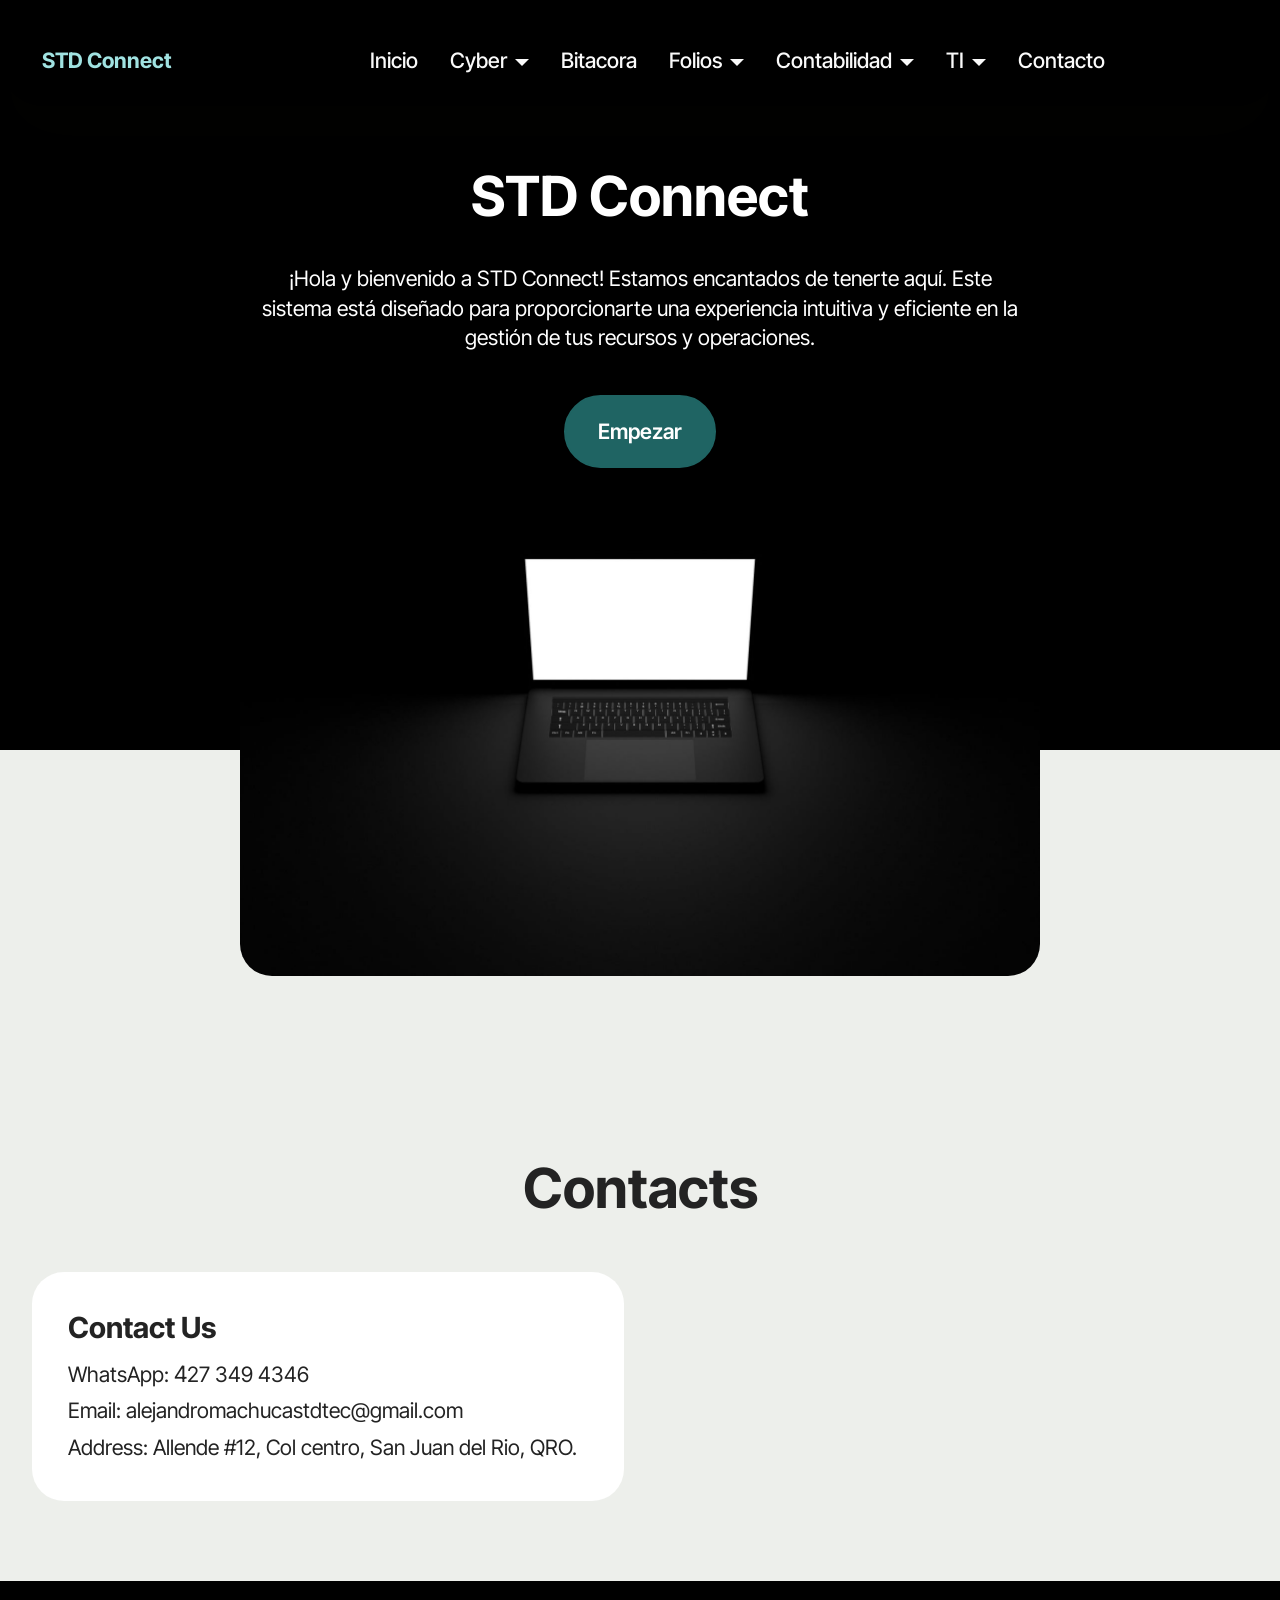
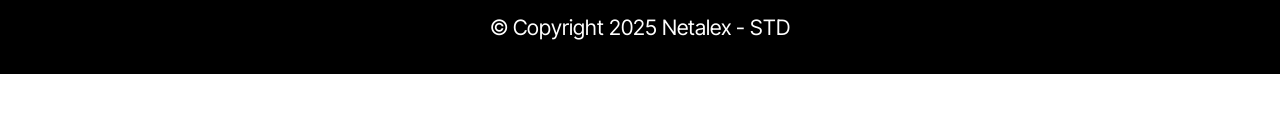
==== index.html @ c2461769 "create github pages" ====
<!DOCTYPE html>
<html  >
<head>
  <!-- Site made with Mobirise Website Builder v5.9.18, https://mobirise.com -->
  <meta charset="UTF-8">
  <meta http-equiv="X-UA-Compatible" content="IE=edge">
  <meta name="generator" content="Mobirise v5.9.18, mobirise.com">
  <meta name="viewport" content="width=device-width, initial-scale=1, minimum-scale=1">
  <link rel="shortcut icon" href="assets/images/logos-128x128.png" type="image/x-icon">
  <meta name="description" content="">
  
  
  <title>TramitesSTD</title>
  <link rel="stylesheet" href="assets/web/assets/mobirise-icons2/mobirise2.css">
  <link rel="stylesheet" href="assets/bootstrap/css/bootstrap.min.css">
  <link rel="stylesheet" href="assets/bootstrap/css/bootstrap-grid.min.css">
  <link rel="stylesheet" href="assets/bootstrap/css/bootstrap-reboot.min.css">
  <link rel="stylesheet" href="assets/animatecss/animate.css">
  <link rel="stylesheet" href="assets/dropdown/css/style.css">
  <link rel="stylesheet" href="assets/theme/css/style.css">
  <link rel="preload" href="https://fonts.googleapis.com/css?family=Inter+Tight:100,200,300,400,500,600,700,800,900,100i,200i,300i,400i,500i,600i,700i,800i,900i&display=swap" as="style" onload="this.onload=null;this.rel='stylesheet'">
  <noscript><link rel="stylesheet" href="https://fonts.googleapis.com/css?family=Inter+Tight:100,200,300,400,500,600,700,800,900,100i,200i,300i,400i,500i,600i,700i,800i,900i&display=swap"></noscript>
  <link rel="preload" as="style" href="assets/mobirise/css/mbr-additional.css?v=eeDoVc"><link rel="stylesheet" href="assets/mobirise/css/mbr-additional.css?v=eeDoVc" type="text/css">

  
  
  
</head>
<body>
  
  <section data-bs-version="5.1" class="menu menu1 cid-upVINcg5N7" once="menu" id="menu01-0">
	

	<nav class="navbar navbar-dropdown navbar-fixed-top navbar-expand-lg">
		<div class="container">
			<div class="navbar-brand">
				
				<span class="navbar-caption-wrap"><a class="navbar-caption text-warning display-4">STD Connect</a></span>
			</div>
			<button class="navbar-toggler" type="button" data-toggle="collapse" data-bs-toggle="collapse" data-target="#navbarSupportedContent" data-bs-target="#navbarSupportedContent" aria-controls="navbarNavAltMarkup" aria-expanded="false" aria-label="Toggle navigation">
				<div class="hamburger">
					<span></span>
					<span></span>
					<span></span>
					<span></span>
				</div>
			</button>
			<div class="collapse navbar-collapse" id="navbarSupportedContent">
				<ul class="navbar-nav nav-dropdown nav-right" data-app-modern-menu="true"><li class="nav-item"><a class="nav-link link show text-white text-primary display-4" href="index.html#header05-k">Inicio</a></li><li class="nav-item dropdown">
						<a class="nav-link link text-white dropdown-toggle show display-4" href="https://mobiri.se" aria-expanded="true" data-toggle="dropdown-submenu" data-bs-toggle="dropdown" data-bs-auto-close="outside">Cyber</a><div class="dropdown-menu show" aria-labelledby="dropdown-927" data-bs-popper="none"><a class="text-white dropdown-item text-primary display-4" href="https://cyberstdtec.github.io/STD-Tramites.io/" target="_blank">Tramilink</a><a class="text-white dropdown-item text-primary display-4" href="page2.html" target="_blank">Netaleex</a></div>
					</li>
					<li class="nav-item"><a class="nav-link link text-white text-primary display-4" href="page2.html" aria-expanded="false" target="_blank">Bitacora</a></li><li class="nav-item dropdown"><a class="nav-link link text-white dropdown-toggle display-4" href="https://mobiri.se" data-toggle="dropdown-submenu" data-bs-toggle="dropdown" data-bs-auto-close="outside" aria-expanded="false">Folios</a><div class="dropdown-menu" aria-labelledby="dropdown-871"><a class="show text-white dropdown-item text-primary display-4" href="page2.html">Bitacora Folios</a><a class="show text-white dropdown-item text-primary display-4" href="https://docs.google.com/forms/d/e/1FAIpQLSf7NbTYxLDJUJ9R2FNIMrjNd4ynzIpmFrBCS4gv2vOKRI_Ejw/viewform" target="_blank">Formulario</a></div></li><li class="nav-item dropdown"><a class="nav-link link text-white dropdown-toggle display-4" href="https://mobiri.se" data-toggle="dropdown-submenu" data-bs-toggle="dropdown" data-bs-auto-close="outside" aria-expanded="false">Contabilidad</a><div class="dropdown-menu" aria-labelledby="dropdown-160"><a class="show text-white dropdown-item text-primary display-4" href="page2.html">Reportes</a></div></li><li class="nav-item dropdown"><a class="nav-link link dropdown-toggle text-white display-4" href="https://mobiri.se" data-toggle="dropdown-submenu" data-bs-toggle="dropdown" data-bs-auto-close="outside" aria-expanded="false">TI</a><div class="dropdown-menu" aria-labelledby="dropdown-695"><a class="show dropdown-item text-white text-primary display-4" href="page2.html">Generador de cotizaciones</a><a class="show dropdown-item text-white text-primary display-4" href="page2.html">Gestión de proveedores</a><a class="show dropdown-item text-white text-primary display-4" href="page2.html">Seguimiento de Pedidos</a></div></li><li class="nav-item"><a class="nav-link link show text-white text-primary display-4" href="index.html#contacts02-l">Contacto</a></li></ul>
				
				
			</div>
		</div>
	</nav>
</section>

<section data-bs-version="5.1" class="header5 cid-urRnOJHcRQ" id="header05-k">
	

	
	
	<div class="topbg"></div>
	<div class="align-center container-fluid">
		<div class="row justify-content-center">
			<div class="col-md-12 content-head">
				<h1 class="mbr-section-title mbr-fonts-style mb-4 display-2"><strong>STD Connect</strong></h1>
				<p class="mbr-text mbr-fonts-style mb-4 display-7">¡Hola y bienvenido a STD Connect! Estamos encantados de tenerte aquí. Este sistema está diseñado para proporcionarte una experiencia intuitiva y eficiente en la gestión de tus recursos y operaciones.<br></p>
				<div class="mbr-section-btn mt-3"><a class="btn btn-primary display-7" href="https://mobiri.se">Empezar</a></div>
			</div>
		</div>
		<div class="row mt-5 justify-content-center">
			<div class="col-12 col-lg-8">
				<img src="assets/images/mbr-1604x902.jpg" alt="Mobirise Website Builder" title="">
			</div>
		</div>
	</div>
</section>

<section data-bs-version="5.1" class="contacts02 map1 cid-uFVYTq3j11" id="contacts02-l">

    

    
    <div class="container">
        <div class="row justify-content-center">
            <div class="col-12 content-head">
                <div class="mbr-section-head mb-5">
                    <h3 class="mbr-section-title mbr-fonts-style align-center mb-0 display-2">
                        <strong>Contacts</strong>
                    </h3>
                    
                </div>
            </div>
        </div>
        <div class="row justify-content-center">
            <div class="card col-12 col-md-12 col-lg-6">
                <div class="card-wrapper">
                    <div class="text-wrapper">
                        <h5 class="cardTitle mbr-fonts-style mb-2 display-5">
                            <strong>Contact Us</strong>
                        </h5>
                        <ul class="list mbr-fonts-style display-7">
                            <li class="mbr-text item-wrap">WhatsApp: <span style="font-size: 1.4rem;">4</span>27 349 4346</li>
                            <li class="mbr-text item-wrap">Email: alejandromachucastdtec@gmail.com</li>
                            <li class="mbr-text item-wrap">Address: Allende #12, Col centro, San Juan del Rio, QRO.</li>
                        </ul>
                    </div>
                </div>
            </div>
            <div class="map-wrapper col-md-12 col-lg-6">
                <div class="google-map"><iframe frameborder="0" style="border:0" src="https://www.google.com/maps/embed?pb=!1m18!1m12!1m3!1d3739.929351356752!2d-99.9969381!3d20.385802599999995!2m3!1f0!2f0!3f0!3m2!1i1024!2i768!4f13.1!3m3!1m2!1s0x85d30d00b3672b91%3A0x1dfa7d850745c0af!2sCyber%20STD!5e0!3m2!1ses-419!2smx!4v1742426730044!5m2!1ses-419!2smx" allowfullscreen=""></iframe></div>
            </div>
        </div>
    </div>
</section>

<section data-bs-version="5.1" class="footer4 cid-upVTVTk653" once="footers" id="footer04-a">

    

    

    <div class="container">
        <div class="media-container-row align-center mbr-white">
            <div class="col-12">
                <p class="mbr-text mb-0 mbr-fonts-style display-7">
                    © Copyright 2025 Netalex - STD</p>
            </div>
        </div>
    </div>
</section><section class="display-7" style="padding: 0;align-items: center;justify-content: center;flex-wrap: wrap;    align-content: center;display: flex;position: relative;height: 4rem;"><a href="https://mobiri.se/3147832" style="flex: 1 1;height: 4rem;position: absolute;width: 100%;z-index: 1;"><img alt="" style="height: 4rem;" src="[data-uri]"></a><p style="margin: 0;text-align: center;" class="display-7">&#8204;</p><a style="z-index:1" href="https://mobirise.com/html-builder.html">HTML Website Generator</a></section><script src="assets/bootstrap/js/bootstrap.bundle.min.js"></script>  <script src="assets/smoothscroll/smooth-scroll.js"></script>  <script src="assets/ytplayer/index.js"></script>  <script src="assets/dropdown/js/navbar-dropdown.js"></script>  <script src="assets/theme/js/script.js"></script>  
  
  
 <div id="scrollToTop" class="scrollToTop mbr-arrow-up"><a style="text-align: center;"><i class="mbr-arrow-up-icon mbr-arrow-up-icon-cm cm-icon cm-icon-smallarrow-up"></i></a></div>
    <input name="animation" type="hidden">
  </body>
</html>
---- assets/web/assets/mobirise-icons2/mobirise2.css ----
@font-face {
  font-family: 'Moririse2';
  font-display: swap;
  src:  url('mobirise2.eot?f2bix4');
  src:  url('mobirise2.eot?f2bix4#iefix') format('embedded-opentype'),
    url('mobirise2.ttf?f2bix4') format('truetype'),
    url('mobirise2.woff?f2bix4') format('woff'),
    url('mobirise2.svg?f2bix4#mobirise2') format('svg');
  font-weight: normal;
  font-style: normal;
}

[class^="mobi-"], [class*=" mobi-"] {
  /* use !important to prevent issues with browser extensions that change fonts */
  font-family: 'Moririse2' !important;
  speak: none;
  font-style: normal;
  font-weight: normal;
  font-variant: normal;
  text-transform: none;
  line-height: 1;

  /* Better Font Rendering =========== */
  -webkit-font-smoothing: antialiased;
  -moz-osx-font-smoothing: grayscale;
}

.mobi-mbri-add-submenu:before {
  content: "\e900";
}
.mobi-mbri-alert:before {
  content: "\e901";
}
.mobi-mbri-align-center:before {
  content: "\e902";
}
.mobi-mbri-align-justify:before {
  content: "\e903";
}
.mobi-mbri-align-left:before {
  content: "\e904";
}
.mobi-mbri-align-right:before {
  content: "\e905";
}
.mobi-mbri-android:before {
  content: "\e906";
}
.mobi-mbri-apple:before {
  content: "\e907";
}
.mobi-mbri-arrow-down:before {
  content: "\e908";
}
.mobi-mbri-arrow-next:before {
  content: "\e909";
}
.mobi-mbri-arrow-prev:before {
  content: "\e90a";
}
.mobi-mbri-arrow-up:before {
  content: "\e90b";
}
.mobi-mbri-bold:before {
  content: "\e90c";
}
.mobi-mbri-bookmark:before {
  content: "\e90d";
}
.mobi-mbri-bootstrap:before {
  content: "\e90e";
}
.mobi-mbri-briefcase:before {
  content: "\e90f";
}
.mobi-mbri-browse:before {
  content: "\e910";
}
.mobi-mbri-bulleted-list:before {
  content: "\e911";
}
.mobi-mbri-calendar:before {
  content: "\e912";
}
.mobi-mbri-camera:before {
  content: "\e913";
}
.mobi-mbri-cart-add:before {
  content: "\e914";
}
.mobi-mbri-cart-full:before {
  content: "\e915";
}
.mobi-mbri-cash:before {
  content: "\e916";
}
.mobi-mbri-change-style:before {
  content: "\e917";
}
.mobi-mbri-chat:before {
  content: "\e918";
}
.mobi-mbri-clock:before {
  content: "\e919";
}
.mobi-mbri-close:before {
  content: "\e91a";
}
.mobi-mbri-cloud:before {
  content: "\e91b";
}
.mobi-mbri-code:before {
  content: "\e91c";
}
.mobi-mbri-contact-form:before {
  content: "\e91d";
}
.mobi-mbri-credit-card:before {
  content: "\e91e";
}
.mobi-mbri-cursor-click:before {
  content: "\e91f";
}
.mobi-mbri-cust-feedback:before {
  content: "\e920";
}
.mobi-mbri-database:before {
  content: "\e921";
}
.mobi-mbri-delivery:before {
  content: "\e922";
}
.mobi-mbri-desktop:before {
  content: "\e923";
}
.mobi-mbri-devices:before {
  content: "\e924";
}
.mobi-mbri-down:before {
  content: "\e925";
}
.mobi-mbri-download-2:before {
  content: "\e926";
}
.mobi-mbri-download:before {
  content: "\e927";
}
.mobi-mbri-drag-n-drop-2:before {
  content: "\e928";
}
.mobi-mbri-drag-n-drop:before {
  content: "\e929";
}
.mobi-mbri-edit-2:before {
  content: "\e92a";
}
.mobi-mbri-edit:before {
  content: "\e92b";
}
.mobi-mbri-error:before {
  content: "\e92c";
}
.mobi-mbri-extension:before {
  content: "\e92d";
}
.mobi-mbri-features:before {
  content: "\e92e";
}
.mobi-mbri-file:before {
  content: "\e92f";
}
.mobi-mbri-flag:before {
  content: "\e930";
}
.mobi-mbri-folder:before {
  content: "\e931";
}
.mobi-mbri-gift:before {
  content: "\e932";
}
.mobi-mbri-github:before {
  content: "\e933";
}
.mobi-mbri-globe-2:before {
  content: "\e934";
}
.mobi-mbri-globe:before {
  content: "\e935";
}
.mobi-mbri-growing-chart:before {
  content: "\e936";
}
.mobi-mbri-hearth:before {
  content: "\e937";
}
.mobi-mbri-help:before {
  content: "\e938";
}
.mobi-mbri-home:before {
  content: "\e939";
}
.mobi-mbri-hot-cup:before {
  content: "\e93a";
}
.mobi-mbri-idea:before {
  content: "\e93b";
}
.mobi-mbri-image-gallery:before {
  content: "\e93c";
}
.mobi-mbri-image-slider:before {
  content: "\e93d";
}
.mobi-mbri-info:before {
  content: "\e93e";
}
.mobi-mbri-italic:before {
  content: "\e93f";
}
.mobi-mbri-key:before {
  content: "\e940";
}
.mobi-mbri-laptop:before {
  content: "\e941";
}
.mobi-mbri-layers:before {
  content: "\e942";
}
.mobi-mbri-left-right:before {
  content: "\e943";
}
.mobi-mbri-left:before {
  content: "\e944";
}
.mobi-mbri-letter:before {
  content: "\e945";
}
.mobi-mbri-like:before {
  content: "\e946";
}
.mobi-mbri-link:before {
  content: "\e947";
}
.mobi-mbri-lock:before {
  content: "\e948";
}
.mobi-mbri-login:before {
  content: "\e949";
}
.mobi-mbri-logout:before {
  content: "\e94a";
}
.mobi-mbri-magic-stick:before {
  content: "\e94b";
}
.mobi-mbri-map-pin:before {
  content: "\e94c";
}
.mobi-mbri-menu:before {
  content: "\e94d";
}
.mobi-mbri-mobile-2:before {
  content: "\e94e";
}
.mobi-mbri-mobile-horizontal:before {
  content: "\e94f";
}
.mobi-mbri-mobile:before {
  content: "\e950";
}
.mobi-mbri-mobirise:before {
  content: "\e951";
}
.mobi-mbri-more-horizontal:before {
  content: "\e952";
}
.mobi-mbri-more-vertical:before {
  content: "\e953";
}
.mobi-mbri-music:before {
  content: "\e954";
}
.mobi-mbri-new-file:before {
  content: "\e955";
}
.mobi-mbri-numbered-list:before {
  content: "\e956";
}
.mobi-mbri-opened-folder:before {
  content: "\e957";
}
.mobi-mbri-pages:before {
  content: "\e958";
}
.mobi-mbri-paper-plane:before {
  content: "\e959";
}
.mobi-mbri-paperclip:before {
  content: "\e95a";
}
.mobi-mbri-phone:before {
  content: "\e95b";
}
.mobi-mbri-photo:before {
  content: "\e95c";
}
.mobi-mbri-photos:before {
  content: "\e95d";
}
.mobi-mbri-pin:before {
  content: "\e95e";
}
.mobi-mbri-play:before {
  content: "\e95f";
}
.mobi-mbri-plus:before {
  content: "\e960";
}
.mobi-mbri-preview:before {
  content: "\e961";
}
.mobi-mbri-print:before {
  content: "\e962";
}
.mobi-mbri-protect:before {
  content: "\e963";
}
.mobi-mbri-question:before {
  content: "\e964";
}
.mobi-mbri-quote-left:before {
  content: "\e965";
}
.mobi-mbri-quote-right:before {
  content: "\e966";
}
.mobi-mbri-redo:before {
  content: "\e967";
}
.mobi-mbri-refresh:before {
  content: "\e968";
}
.mobi-mbri-responsive-2:before {
  content: "\e969";
}
.mobi-mbri-responsive:before {
  content: "\e96a";
}
.mobi-mbri-right:before {
  content: "\e96b";
}
.mobi-mbri-rocket:before {
  content: "\e96c";
}
.mobi-mbri-sad-face:before {
  content: "\e96d";
}
.mobi-mbri-sale:before {
  content: "\e96e";
}
.mobi-mbri-save:before {
  content: "\e96f";
}
.mobi-mbri-search:before {
  content: "\e970";
}
.mobi-mbri-setting-2:before {
  content: "\e971";
}
.mobi-mbri-setting-3:before {
  content: "\e972";
}
.mobi-mbri-setting:before {
  content: "\e973";
}
.mobi-mbri-share:before {
  content: "\e974";
}
.mobi-mbri-shopping-bag:before {
  content: "\e975";
}
.mobi-mbri-shopping-basket:before {
  content: "\e976";
}
.mobi-mbri-shopping-cart:before {
  content: "\e977";
}
.mobi-mbri-sites:before {
  content: "\e978";
}
.mobi-mbri-smile-face:before {
  content: "\e979";
}
.mobi-mbri-speed:before {
  content: "\e97a";
}
.mobi-mbri-star:before {
  content: "\e97b";
}
.mobi-mbri-success:before {
  content: "\e97c";
}
.mobi-mbri-sun:before {
  content: "\e97d";
}
.mobi-mbri-sun2:before {
  content: "\e97e";
}
.mobi-mbri-tablet-vertical:before {
  content: "\e97f";
}
.mobi-mbri-tablet:before {
  content: "\e980";
}
.mobi-mbri-target:before {
  content: "\e981";
}
.mobi-mbri-timer:before {
  content: "\e982";
}
.mobi-mbri-to-ftp:before {
  content: "\e983";
}
.mobi-mbri-to-local-drive:before {
  content: "\e984";
}
.mobi-mbri-touch-swipe:before {
  content: "\e985";
}
.mobi-mbri-touch:before {
  content: "\e986";
}
.mobi-mbri-trash:before {
  content: "\e987";
}
.mobi-mbri-underline:before {
  content: "\e988";
}
.mobi-mbri-undo:before {
  content: "\e989";
}
.mobi-mbri-unlink:before {
  content: "\e98a";
}
.mobi-mbri-unlock:before {
  content: "\e98b";
}
.mobi-mbri-up-down:before {
  content: "\e98c";
}
.mobi-mbri-up:before {
  content: "\e98d";
}
.mobi-mbri-update:before {
  content: "\e98e";
}
.mobi-mbri-upload-2:before {
  content: "\e98f";
}
.mobi-mbri-upload:before {
  content: "\e990";
}
.mobi-mbri-user-2:before {
  content: "\e991";
}
.mobi-mbri-user:before {
  content: "\e992";
}
.mobi-mbri-users:before {
  content: "\e993";
}
.mobi-mbri-video-play:before {
  content: "\e994";
}
.mobi-mbri-video:before {
  content: "\e995";
}
.mobi-mbri-watch:before {
  content: "\e996";
}
.mobi-mbri-website-theme-2:before {
  content: "\e997";
}
.mobi-mbri-website-theme:before {
  content: "\e998";
}
.mobi-mbri-wifi:before {
  content: "\e999";
}
.mobi-mbri-windows:before {
  content: "\e99a";
}
.mobi-mbri-zoom-in:before {
  content: "\e99b";
}
.mobi-mbri-zoom-out:before {
  content: "\e99c";
}
---- assets/dropdown/css/style.css ----
.navbar-dropdown {
  left: 0;
  padding: 0;
  position: absolute;
  right: 0;
  top: 0;
  transition: all 0.45s ease;
  z-index: 1030;
  background: #282828; }
  .navbar-dropdown .navbar-logo {
    margin-right: 0.8rem;
    transition: margin 0.3s ease-in-out;
    vertical-align: middle; }
    .navbar-dropdown .navbar-logo img {
      height: 3.125rem;
      transition: all 0.3s ease-in-out; }
    .navbar-dropdown .navbar-logo.mbr-iconfont {
      font-size: 3.125rem;
      line-height: 3.125rem; }
  .navbar-dropdown .navbar-caption {
    font-weight: 700;
    white-space: normal;
    vertical-align: -4px;
    line-height: 3.125rem !important; }
    .navbar-dropdown .navbar-caption, .navbar-dropdown .navbar-caption:hover {
      color: inherit;
      text-decoration: none; }
  .navbar-dropdown .mbr-iconfont + .navbar-caption {
    vertical-align: -1px; }
  .navbar-dropdown.navbar-fixed-top {
    position: fixed; }
  .navbar-dropdown .navbar-brand span {
    vertical-align: -4px; }
  .navbar-dropdown.bg-color.transparent {
    background: none; }
  .navbar-dropdown.navbar-short .navbar-brand {
    padding: 0.625rem 0; }
    .navbar-dropdown.navbar-short .navbar-brand span {
      vertical-align: -1px; }
  .navbar-dropdown.navbar-short .navbar-caption {
    line-height: 2.375rem !important;
    vertical-align: -2px; }
  .navbar-dropdown.navbar-short .navbar-logo {
    margin-right: 0.5rem; }
    .navbar-dropdown.navbar-short .navbar-logo img {
      height: 2.375rem; }
    .navbar-dropdown.navbar-short .navbar-logo.mbr-iconfont {
      font-size: 2.375rem;
      line-height: 2.375rem; }
  .navbar-dropdown.navbar-short .mbr-table-cell {
    height: 3.625rem; }
  .navbar-dropdown .navbar-close {
    left: 0.6875rem;
    position: fixed;
    top: 0.75rem;
    z-index: 1000; }
  .navbar-dropdown .hamburger-icon {
    content: "";
    display: inline-block;
    vertical-align: middle;
    width: 16px;
    -webkit-box-shadow: 0 -6px 0 1px #282828,0 0 0 1px #282828,0 6px 0 1px #282828;
    -moz-box-shadow: 0 -6px 0 1px #282828,0 0 0 1px #282828,0 6px 0 1px #282828;
    box-shadow: 0 -6px 0 1px #282828,0 0 0 1px #282828,0 6px 0 1px #282828; }

.dropdown-menu .dropdown-toggle[data-toggle="dropdown-submenu"]::after {
  border-bottom: 0.35em solid transparent;
  border-left: 0.35em solid;
  border-right: 0;
  border-top: 0.35em solid transparent;
  margin-left: 0.3rem; }

.dropdown-menu .dropdown-item:focus {
  outline: 0; }

.nav-dropdown {
  font-size: 0.75rem;
  font-weight: 500;
  height: auto !important; }
  .nav-dropdown .nav-btn {
    padding-left: 1rem; }
  .nav-dropdown .link {
    margin: .667em 1.667em;
    font-weight: 500;
    padding: 0;
    transition: color .2s ease-in-out; }
    .nav-dropdown .link.dropdown-toggle {
      margin-right: 2.583em; }
      .nav-dropdown .link.dropdown-toggle::after {
        margin-left: .25rem;
        border-top: 0.35em solid;
        border-right: 0.35em solid transparent;
        border-left: 0.35em solid transparent;
        border-bottom: 0; }
      .nav-dropdown .link.dropdown-toggle[aria-expanded="true"] {
        margin: 0;
        padding: 0.667em 3.263em  0.667em 1.667em; }
  .nav-dropdown .link::after,
  .nav-dropdown .dropdown-item::after {
    color: inherit; }
  .nav-dropdown .btn {
    font-size: 0.75rem;
    font-weight: 700;
    letter-spacing: 0;
    margin-bottom: 0;
    padding-left: 1.25rem;
    padding-right: 1.25rem; }
  .nav-dropdown .dropdown-menu {
    border-radius: 0;
    border: 0;
    left: 0;
    margin: 0;
    padding-bottom: 1.25rem;
    padding-top: 1.25rem;
    position: relative; }
  .nav-dropdown .dropdown-submenu {
    margin-left: 0.125rem;
    top: 0; }
  .nav-dropdown .dropdown-item {
    font-weight: 500;
    line-height: 2;
    padding: 0.3846em 4.615em 0.3846em 1.5385em;
    position: relative;
    transition: color .2s ease-in-out, background-color .2s ease-in-out; }
    .nav-dropdown .dropdown-item::after {
      margin-top: -0.3077em;
      position: absolute;
      right: 1.1538em;
      top: 50%; }
    .nav-dropdown .dropdown-item:focus, .nav-dropdown .dropdown-item:hover {
      background: none; }

@media (max-width: 767px) {
  .nav-dropdown.navbar-toggleable-sm {
    bottom: 0;
    display: none;
    left: 0;
    overflow-x: hidden;
    position: fixed;
    top: 0;
    transform: translateX(-100%);
    -ms-transform: translateX(-100%);
    -webkit-transform: translateX(-100%);
    width: 18.75rem;
    z-index: 999; } }
.nav-dropdown.navbar-toggleable-xl {
  bottom: 0;
  display: none;
  left: 0;
  overflow-x: hidden;
  position: fixed;
  top: 0;
  transform: translateX(-100%);
  -ms-transform: translateX(-100%);
  -webkit-transform: translateX(-100%);
  width: 18.75rem;
  z-index: 999; }

.nav-dropdown-sm {
  display: block !important;
  overflow-x: hidden;
  overflow: auto;
  padding-top: 3.875rem; }
  .nav-dropdown-sm::after {
    content: "";
    display: block;
    height: 3rem;
    width: 100%; }
  .nav-dropdown-sm.collapse.in ~ .navbar-close {
    display: block !important; }
  .nav-dropdown-sm.collapsing, .nav-dropdown-sm.collapse.in {
    transform: translateX(0);
    -ms-transform: translateX(0);
    -webkit-transform: translateX(0);
    transition: all 0.25s ease-out;
    -webkit-transition: all 0.25s ease-out;
    background: #282828; }
  .nav-dropdown-sm.collapsing[aria-expanded="false"] {
    transform: translateX(-100%);
    -ms-transform: translateX(-100%);
    -webkit-transform: translateX(-100%); }
  .nav-dropdown-sm .nav-item {
    display: block;
    margin-left: 0 !important;
    padding-left: 0; }
  .nav-dropdown-sm .link,
  .nav-dropdown-sm .dropdown-item {
    border-top: 1px dotted rgba(255, 255, 255, 0.1);
    font-size: 0.8125rem;
    line-height: 1.6;
    margin: 0 !important;
    padding: 0.875rem 2.4rem 0.875rem 1.5625rem !important;
    position: relative;
    white-space: normal; }
    .nav-dropdown-sm .link:focus, .nav-dropdown-sm .link:hover,
    .nav-dropdown-sm .dropdown-item:focus,
    .nav-dropdown-sm .dropdown-item:hover {
      background: rgba(0, 0, 0, 0.2) !important;
      color: #c0a375; }
  .nav-dropdown-sm .nav-btn {
    position: relative;
    padding: 1.5625rem 1.5625rem 0 1.5625rem; }
    .nav-dropdown-sm .nav-btn::before {
      border-top: 1px dotted rgba(255, 255, 255, 0.1);
      content: "";
      left: 0;
      position: absolute;
      top: 0;
      width: 100%; }
    .nav-dropdown-sm .nav-btn + .nav-btn {
      padding-top: 0.625rem; }
      .nav-dropdown-sm .nav-btn + .nav-btn::before {
        display: none; }
  .nav-dropdown-sm .btn {
    padding: 0.625rem 0; }
  .nav-dropdown-sm .dropdown-toggle[data-toggle="dropdown-submenu"]::after {
    margin-left: .25rem;
    border-top: 0.35em solid;
    border-right: 0.35em solid transparent;
    border-left: 0.35em solid transparent;
    border-bottom: 0; }
  .nav-dropdown-sm .dropdown-toggle[data-toggle="dropdown-submenu"][aria-expanded="true"]::after {
    border-top: 0;
    border-right: 0.35em solid transparent;
    border-left: 0.35em solid transparent;
    border-bottom: 0.35em solid; }
  .nav-dropdown-sm .dropdown-menu {
    margin: 0;
    padding: 0;
    position: relative;
    top: 0;
    left: 0;
    width: 100%;
    border: 0;
    float: none;
    border-radius: 0;
    background: none; }
  .nav-dropdown-sm .dropdown-submenu {
    left: 100%;
    margin-left: 0.125rem;
    margin-top: -1.25rem;
    top: 0; }

.navbar-toggleable-sm .nav-dropdown .dropdown-menu {
  position: absolute; }

.navbar-toggleable-sm .nav-dropdown .dropdown-submenu {
  left: 100%;
  margin-left: 0.125rem;
  margin-top: -1.25rem;
  top: 0; }

.navbar-toggleable-sm.opened .nav-dropdown .dropdown-menu {
  position: relative; }

.navbar-toggleable-sm.opened .nav-dropdown .dropdown-submenu {
  left: 0;
  margin-left: 00rem;
  margin-top: 0rem;
  top: 0; }

.is-builder .nav-dropdown.collapsing {
  transition: none !important; }
---- assets/theme/css/style.css ----
@charset "UTF-8";
section {
  background-color: #ffffff;
}

body {
  font-style: normal;
  line-height: 1.5;
  font-weight: 400;
  color: #232323;
  position: relative;
}

button {
  background-color: transparent;
  border-color: transparent;
}

.embla__button,
.carousel-control {
  background-color: #edefea !important;
  opacity: 0.8 !important;
  color: #464845 !important;
  border-color: #edefea !important;
}

.carousel .close,
.modalWindow .close {
  background-color: #edefea !important;
  color: #464845 !important;
  border-color: #edefea !important;
  opacity: 0.8 !important;
}

.carousel .close:hover,
.modalWindow .close:hover {
  opacity: 1 !important;
}

.carousel-indicators li {
  background-color: #edefea !important;
  border: 2px solid #464845 !important;
}

.carousel-indicators li:hover,
.carousel-indicators li:active {
  opacity: 0.8 !important;
}

.embla__button:hover,
.carousel-control:hover {
  background-color: #edefea !important;
  opacity: 1 !important;
}

.modalWindow-video-container {
  height: 80%;
}

section,
.container,
.container-fluid {
  position: relative;
  word-wrap: break-word;
}

a.mbr-iconfont:hover {
  text-decoration: none;
}

.article .lead p,
.article .lead ul,
.article .lead ol,
.article .lead pre,
.article .lead blockquote {
  margin-bottom: 0;
}

a {
  font-style: normal;
  font-weight: 400;
  cursor: pointer;
}
a, a:hover {
  text-decoration: none;
}

.mbr-section-title {
  font-style: normal;
  line-height: 1.3;
}

.mbr-section-subtitle {
  line-height: 1.3;
}

.mbr-text {
  font-style: normal;
  line-height: 1.7;
}

h1,
h2,
h3,
h4,
h5,
h6,
.display-1,
.display-2,
.display-4,
.display-5,
.display-7,
span,
p,
a {
  line-height: 1;
  word-break: break-word;
  word-wrap: break-word;
  font-weight: 400;
}

b,
strong {
  font-weight: bold;
}

input:-webkit-autofill, input:-webkit-autofill:hover, input:-webkit-autofill:focus, input:-webkit-autofill:active {
  transition-delay: 9999s;
  -webkit-transition-property: background-color, color;
  transition-property: background-color, color;
}

textarea[type=hidden] {
  display: none;
}

section {
  background-position: 50% 50%;
  background-repeat: no-repeat;
  background-size: cover;
}
section .mbr-background-video,
section .mbr-background-video-preview {
  position: absolute;
  bottom: 0;
  left: 0;
  right: 0;
  top: 0;
}

.hidden {
  visibility: hidden;
}

.mbr-z-index20 {
  z-index: 20;
}

/*! Base colors */
.mbr-white {
  color: #ffffff;
}

.mbr-black {
  color: #111111;
}

.mbr-bg-white {
  background-color: #ffffff;
}

.mbr-bg-black {
  background-color: #000000;
}

/*! Text-aligns */
.align-left {
  text-align: left;
}

.align-center {
  text-align: center;
}

.align-right {
  text-align: right;
}

/*! Font-weight  */
.mbr-light {
  font-weight: 300;
}

.mbr-regular {
  font-weight: 400;
}

.mbr-semibold {
  font-weight: 500;
}

.mbr-bold {
  font-weight: 700;
}

/*! Media  */
.media-content {
  flex-basis: 100%;
}

.media-container-row {
  display: flex;
  flex-direction: row;
  flex-wrap: wrap;
  justify-content: center;
  align-content: center;
  align-items: start;
}
.media-container-row .media-size-item {
  width: 400px;
}

.media-container-column {
  display: flex;
  flex-direction: column;
  flex-wrap: wrap;
  justify-content: center;
  align-content: center;
  align-items: stretch;
}
.media-container-column > * {
  width: 100%;
}

@media (min-width: 992px) {
  .media-container-row {
    flex-wrap: nowrap;
  }
}
figure {
  margin-bottom: 0;
  overflow: hidden;
}

figure[mbr-media-size] {
  transition: width 0.1s;
}

img,
iframe {
  display: block;
  width: 100%;
}

.card {
  background-color: transparent;
  border: none;
}

.card-box {
  width: 100%;
}

.card-img {
  text-align: center;
  flex-shrink: 0;
  -webkit-flex-shrink: 0;
}

.media {
  max-width: 100%;
  margin: 0 auto;
}

.mbr-figure {
  align-self: center;
}

.media-container > div {
  max-width: 100%;
}

.mbr-figure img,
.card-img img {
  width: 100%;
}

@media (max-width: 991px) {
  .media-size-item {
    width: auto !important;
  }
  .media {
    width: auto;
  }
  .mbr-figure {
    width: 100% !important;
  }
}
/*! Buttons */
.mbr-section-btn {
  margin-left: -0.6rem;
  margin-right: -0.6rem;
  font-size: 0;
}

.btn {
  font-weight: 600;
  border-width: 1px;
  font-style: normal;
  margin: 0.6rem 0.6rem;
  white-space: normal;
  transition: all 0.2s ease-in-out;
  display: inline-flex;
  align-items: center;
  justify-content: center;
  word-break: break-word;
}

.btn-sm {
  font-weight: 600;
  letter-spacing: 0px;
  transition: all 0.3s ease-in-out;
}

.btn-md {
  font-weight: 600;
  letter-spacing: 0px;
  transition: all 0.3s ease-in-out;
}

.btn-lg {
  font-weight: 600;
  letter-spacing: 0px;
  transition: all 0.3s ease-in-out;
}

.btn-form {
  margin: 0;
}
.btn-form:hover {
  cursor: pointer;
}

nav .mbr-section-btn {
  margin-left: 0rem;
  margin-right: 0rem;
}

/*! Btn icon margin */
.btn .mbr-iconfont,
.btn.btn-sm .mbr-iconfont {
  order: 1;
  cursor: pointer;
  margin-left: 0.5rem;
  vertical-align: sub;
}

.btn.btn-md .mbr-iconfont,
.btn.btn-md .mbr-iconfont {
  margin-left: 0.8rem;
}

.mbr-regular {
  font-weight: 400;
}

.mbr-semibold {
  font-weight: 500;
}

.mbr-bold {
  font-weight: 700;
}

[type=submit] {
  -webkit-appearance: none;
}

/*! Full-screen */
.mbr-fullscreen .mbr-overlay {
  min-height: 100vh;
}

.mbr-fullscreen {
  display: flex;
  display: -moz-flex;
  display: -ms-flex;
  display: -o-flex;
  align-items: center;
  min-height: 100vh;
  padding-top: 3rem;
  padding-bottom: 3rem;
}

/*! Map */
.map {
  height: 25rem;
  position: relative;
}
.map iframe {
  width: 100%;
  height: 100%;
}

/*! Scroll to top arrow */
.mbr-arrow-up {
  bottom: 25px;
  right: 90px;
  position: fixed;
  text-align: right;
  z-index: 5000;
  color: #ffffff;
  font-size: 22px;
}

.mbr-arrow-up a {
  background: rgba(0, 0, 0, 0.2);
  border-radius: 50%;
  color: #fff;
  display: inline-block;
  height: 60px;
  width: 60px;
  border: 2px solid #fff;
  outline-style: none !important;
  position: relative;
  text-decoration: none;
  transition: all 0.3s ease-in-out;
  cursor: pointer;
  text-align: center;
}
.mbr-arrow-up a:hover {
  background-color: rgba(0, 0, 0, 0.4);
}
.mbr-arrow-up a i {
  line-height: 60px;
}

.mbr-arrow-up-icon {
  display: block;
  color: #fff;
}

.mbr-arrow-up-icon::before {
  content: "›";
  display: inline-block;
  font-family: serif;
  font-size: 22px;
  line-height: 1;
  font-style: normal;
  position: relative;
  top: 6px;
  left: -4px;
  transform: rotate(-90deg);
}

/*! Arrow Down */
.mbr-arrow {
  position: absolute;
  bottom: 45px;
  left: 50%;
  width: 60px;
  height: 60px;
  cursor: pointer;
  background-color: rgba(80, 80, 80, 0.5);
  border-radius: 50%;
  transform: translateX(-50%);
}
@media (max-width: 767px) {
  .mbr-arrow {
    display: none;
  }
}
.mbr-arrow > a {
  display: inline-block;
  text-decoration: none;
  outline-style: none;
  animation: arrowdown 1.7s ease-in-out infinite;
  color: #ffffff;
}
.mbr-arrow > a > i {
  position: absolute;
  top: -2px;
  left: 15px;
  font-size: 2rem;
}

#scrollToTop a i::before {
  content: "";
  position: absolute;
  display: block;
  border-bottom: 2.5px solid #fff;
  border-left: 2.5px solid #fff;
  width: 27.8%;
  height: 27.8%;
  left: 50%;
  top: 51%;
  transform: translateY(-30%) translateX(-50%) rotate(135deg);
}

@keyframes arrowdown {
  0% {
    transform: translateY(0px);
  }
  50% {
    transform: translateY(-5px);
  }
  100% {
    transform: translateY(0px);
  }
}
@media (max-width: 500px) {
  .mbr-arrow-up {
    left: 0;
    right: 0;
    text-align: center;
  }
}
/*Gradients animation*/
@keyframes gradient-animation {
  from {
    background-position: 0% 100%;
    animation-timing-function: ease-in-out;
  }
  to {
    background-position: 100% 0%;
    animation-timing-function: ease-in-out;
  }
}
.bg-gradient {
  background-size: 200% 200%;
  animation: gradient-animation 5s infinite alternate;
  -webkit-animation: gradient-animation 5s infinite alternate;
}

.menu .navbar-brand {
  display: -webkit-flex;
}
.menu .navbar-brand span {
  display: flex;
  display: -webkit-flex;
}
.menu .navbar-brand .navbar-caption-wrap {
  display: -webkit-flex;
}
.menu .navbar-brand .navbar-logo img {
  display: -webkit-flex;
  width: auto;
}
@media (min-width: 768px) and (max-width: 991px) {
  .menu .navbar-toggleable-sm .navbar-nav {
    display: -ms-flexbox;
  }
}
@media (max-width: 991px) {
  .menu .navbar-collapse {
    max-height: 93.5vh;
  }
  .menu .navbar-collapse.show {
    overflow: auto;
  }
}
@media (min-width: 992px) {
  .menu .navbar-nav.nav-dropdown {
    display: -webkit-flex;
  }
  .menu .navbar-toggleable-sm .navbar-collapse {
    display: -webkit-flex !important;
  }
  .menu .collapsed .navbar-collapse {
    max-height: 93.5vh;
  }
  .menu .collapsed .navbar-collapse.show {
    overflow: auto;
  }
}
@media (max-width: 767px) {
  .menu .navbar-collapse {
    max-height: 80vh;
  }
}

.nav-link .mbr-iconfont {
  margin-right: 0.5rem;
}

.navbar {
  display: -webkit-flex;
  -webkit-flex-wrap: wrap;
  -webkit-align-items: center;
  -webkit-justify-content: space-between;
}

.navbar-collapse {
  -webkit-flex-basis: 100%;
  -webkit-flex-grow: 1;
  -webkit-align-items: center;
}

.nav-dropdown .link {
  padding: 0.667em 1.667em !important;
  margin: 0 !important;
}

.nav {
  display: -webkit-flex;
  -webkit-flex-wrap: wrap;
}

.row {
  display: -webkit-flex;
  -webkit-flex-wrap: wrap;
}

.justify-content-center {
  -webkit-justify-content: center;
}

.form-inline {
  display: -webkit-flex;
}

.card-wrapper {
  -webkit-flex: 1;
}

.carousel-control {
  z-index: 10;
  display: -webkit-flex;
}

.carousel-controls {
  display: -webkit-flex;
}

.media {
  display: -webkit-flex;
}

.form-group:focus {
  outline: none;
}

.jq-selectbox__select {
  padding: 7px 0;
  position: relative;
}

.jq-selectbox__dropdown {
  overflow: hidden;
  border-radius: 10px;
  position: absolute;
  top: 100%;
  left: 0 !important;
  width: 100% !important;
}

.jq-selectbox__trigger-arrow {
  right: 0;
  transform: translateY(-50%);
}

.jq-selectbox li {
  padding: 1.07em 0.5em;
}

input[type=range] {
  padding-left: 0 !important;
  padding-right: 0 !important;
}

.modal-dialog,
.modal-content {
  height: 100%;
}

.modal-dialog .carousel-inner {
  height: calc(100vh - 1.75rem);
}
@media (max-width: 575px) {
  .modal-dialog .carousel-inner {
    height: calc(100vh - 1rem);
  }
}

.carousel-item {
  text-align: center;
}

.carousel-item img {
  margin: auto;
}

.navbar-toggler {
  align-self: flex-start;
  padding: 0.25rem 0.75rem;
  font-size: 1.25rem;
  line-height: 1;
  background: transparent;
  border: 1px solid transparent;
  border-radius: 0.25rem;
}

.navbar-toggler:focus,
.navbar-toggler:hover {
  text-decoration: none;
  box-shadow: none;
}

.navbar-toggler-icon {
  display: inline-block;
  width: 1.5em;
  height: 1.5em;
  vertical-align: middle;
  content: "";
  background: no-repeat center center;
  background-size: 100% 100%;
}

.navbar-toggler-left {
  position: absolute;
  left: 1rem;
}

.navbar-toggler-right {
  position: absolute;
  right: 1rem;
}

.card-img {
  width: auto;
}

.menu .navbar.collapsed:not(.beta-menu) {
  flex-direction: column;
}

.carousel-item.active,
.carousel-item-next,
.carousel-item-prev {
  display: flex;
}

.note-air-layout .dropup .dropdown-menu,
.note-air-layout .navbar-fixed-bottom .dropdown .dropdown-menu {
  bottom: initial !important;
}

html,
body {
  height: auto;
  min-height: 100vh;
}

.dropup .dropdown-toggle::after {
  display: none;
}

.form-asterisk {
  font-family: initial;
  position: absolute;
  top: -2px;
  font-weight: normal;
}

.form-control-label {
  position: relative;
  cursor: pointer;
  margin-bottom: 0.357em;
  padding: 0;
}

.alert {
  color: #ffffff;
  border-radius: 0;
  border: 0;
  font-size: 1.1rem;
  line-height: 1.5;
  margin-bottom: 1.875rem;
  padding: 1.25rem;
  position: relative;
  text-align: center;
}
.alert.alert-form::after {
  background-color: inherit;
  bottom: -7px;
  content: "";
  display: block;
  height: 14px;
  left: 50%;
  margin-left: -7px;
  position: absolute;
  transform: rotate(45deg);
  width: 14px;
}

.form-control {
  background-color: #ffffff;
  background-clip: border-box;
  color: #232323;
  line-height: 1rem !important;
  height: auto;
  padding: 1.2rem 2rem;
  transition: border-color 0.25s ease 0s;
  border: 1px solid transparent !important;
  border-radius: 4px;
  box-shadow: rgba(0, 0, 0, 0.07) 0px 1px 1px 0px, rgba(0, 0, 0, 0.07) 0px 1px 3px 0px, rgba(0, 0, 0, 0.03) 0px 0px 0px 1px;
}
.form-active .form-control:invalid {
  border-color: red;
}

.row > * {
  padding-right: 1rem;
  padding-left: 1rem;
}

form .row {
  margin-left: -0.6rem;
  margin-right: -0.6rem;
}
form .row [class*=col] {
  padding-left: 0.6rem;
  padding-right: 0.6rem;
}

form .mbr-section-btn {
  padding-left: 0.6rem;
  padding-right: 0.6rem;
}

form .form-check-input {
  margin-top: 0.5;
}

textarea.form-control {
  line-height: 1.5rem !important;
}

.form-group {
  margin-bottom: 1.2rem;
}

.form-control,
form .btn {
  min-height: 48px;
}

.gdpr-block label span.textGDPR input[name=gdpr] {
  top: 7px;
}

.form-control:focus {
  box-shadow: none;
}

:focus {
  outline: none;
}

.mbr-overlay {
  background-color: #000;
  bottom: 0;
  left: 0;
  opacity: 0.5;
  position: absolute;
  right: 0;
  top: 0;
  z-index: 0;
  pointer-events: none;
}

blockquote {
  font-style: italic;
  padding: 3rem;
  font-size: 1.09rem;
  position: relative;
  border-left: 3px solid;
}

ul,
ol,
pre,
blockquote {
  margin-bottom: 2.3125rem;
}

.mt-4 {
  margin-top: 2rem !important;
}

.mb-4 {
  margin-bottom: 2rem !important;
}

.container,
.container-fluid {
  padding-left: 16px;
  padding-right: 16px;
}

.row {
  margin-left: -16px;
  margin-right: -16px;
}
.row > [class*=col] {
  padding-left: 16px;
  padding-right: 16px;
}

@media (min-width: 992px) {
  .container-fluid {
    padding-left: 32px;
    padding-right: 32px;
  }
}
@media (max-width: 991px) {
  .mbr-container {
    padding-left: 16px;
    padding-right: 16px;
  }
}
.app-video-wrapper > img {
  opacity: 1;
}

.app-video-wrapper {
  background: transparent;
}

.item {
  position: relative;
}

.dropdown-menu .dropdown-menu {
  left: 100%;
}

.dropdown-item + .dropdown-menu {
  display: none;
}

.dropdown-item:hover + .dropdown-menu,
.dropdown-menu:hover {
  display: block;
}

@media (min-aspect-ratio: 16/9) {
  .mbr-video-foreground {
    height: 300% !important;
    top: -100% !important;
  }
}
@media (max-aspect-ratio: 16/9) {
  .mbr-video-foreground {
    width: 300% !important;
    left: -100% !important;
  }
}.engine {
	position: absolute;
	text-indent: -2400px;
	text-align: center;
	padding: 0;
	top: 0;
	left: -2400px;
}
---- assets/mobirise/css/mbr-additional.css ----
.btn {
  border-width: 2px;
}
img,
.card-wrap,
.card-wrapper,
.video-wrapper,
.mbr-figure iframe,
.google-map iframe,
.slide-content,
.plan,
.card,
.item-wrapper {
  border-radius: 2rem !important;
}
.video-wrapper {
  overflow: hidden;
}
body {
  font-family: Inter Tight;
}
.display-1 {
  font-family: 'Inter Tight', sans-serif;
  font-size: 5rem;
  line-height: 1;
}
.display-1 > .mbr-iconfont {
  font-size: 6.25rem;
}
.display-2 {
  font-family: 'Inter Tight', sans-serif;
  font-size: 4rem;
  line-height: 1;
}
.display-2 > .mbr-iconfont {
  font-size: 5rem;
}
.display-4 {
  font-family: 'Inter Tight', sans-serif;
  font-size: 1.4rem;
  line-height: 1.5;
}
.display-4 > .mbr-iconfont {
  font-size: 1.75rem;
}
.display-5 {
  font-family: 'Inter Tight', sans-serif;
  font-size: 2rem;
  line-height: 1.5;
}
.display-5 > .mbr-iconfont {
  font-size: 2.5rem;
}
.display-7 {
  font-family: 'Inter Tight', sans-serif;
  font-size: 1.4rem;
  line-height: 1.3;
}
.display-7 > .mbr-iconfont {
  font-size: 1.75rem;
}
/* ---- Fluid typography for mobile devices ---- */
/* 1.4 - font scale ratio ( bootstrap == 1.42857 ) */
/* 100vw - current viewport width */
/* (48 - 20)  48 == 48rem == 768px, 20 == 20rem == 320px(minimal supported viewport) */
/* 0.65 - min scale variable, may vary */
@media (max-width: 992px) {
  .display-1 {
    font-size: 4rem;
  }
}
@media (max-width: 768px) {
  .display-1 {
    font-size: 3.5rem;
    font-size: calc( 2.4rem + (5 - 2.4) * ((100vw - 20rem) / (48 - 20)));
    line-height: calc( 1.1 * (2.4rem + (5 - 2.4) * ((100vw - 20rem) / (48 - 20))));
  }
  .display-2 {
    font-size: 3.2rem;
    font-size: calc( 2.05rem + (4 - 2.05) * ((100vw - 20rem) / (48 - 20)));
    line-height: calc( 1.3 * (2.05rem + (4 - 2.05) * ((100vw - 20rem) / (48 - 20))));
  }
  .display-4 {
    font-size: 1.12rem;
    font-size: calc( 1.14rem + (1.4 - 1.14) * ((100vw - 20rem) / (48 - 20)));
    line-height: calc( 1.4 * (1.14rem + (1.4 - 1.14) * ((100vw - 20rem) / (48 - 20))));
  }
  .display-5 {
    font-size: 1.6rem;
    font-size: calc( 1.35rem + (2 - 1.35) * ((100vw - 20rem) / (48 - 20)));
    line-height: calc( 1.4 * (1.35rem + (2 - 1.35) * ((100vw - 20rem) / (48 - 20))));
  }
  .display-7 {
    font-size: 1.12rem;
    font-size: calc( 1.14rem + (1.4 - 1.14) * ((100vw - 20rem) / (48 - 20)));
    line-height: calc( 1.4 * (1.14rem + (1.4 - 1.14) * ((100vw - 20rem) / (48 - 20))));
  }
}
@media (min-width: 992px) and (max-width: 1400px) {
  .display-1 {
    font-size: 3.5rem;
    font-size: calc( 2.4rem + (5 - 2.4) * ((100vw - 62rem) / (87 - 62)));
    line-height: calc( 1.1 * (2.4rem + (5 - 2.4) * ((100vw - 62rem) / (87 - 62))));
  }
  .display-2 {
    font-size: 3.2rem;
    font-size: calc( 2.05rem + (4 - 2.05) * ((100vw - 62rem) / (87 - 62)));
    line-height: calc( 1.3 * (2.05rem + (4 - 2.05) * ((100vw - 62rem) / (87 - 62))));
  }
  .display-4 {
    font-size: 1.12rem;
    font-size: calc( 1.14rem + (1.4 - 1.14) * ((100vw - 62rem) / (87 - 62)));
    line-height: calc( 1.4 * (1.14rem + (1.4 - 1.14) * ((100vw - 62rem) / (87 - 62))));
  }
  .display-5 {
    font-size: 1.6rem;
    font-size: calc( 1.35rem + (2 - 1.35) * ((100vw - 62rem) / (87 - 62)));
    line-height: calc( 1.4 * (1.35rem + (2 - 1.35) * ((100vw - 62rem) / (87 - 62))));
  }
  .display-7 {
    font-size: 1.12rem;
    font-size: calc( 1.14rem + (1.4 - 1.14) * ((100vw - 62rem) / (87 - 62)));
    line-height: calc( 1.4 * (1.14rem + (1.4 - 1.14) * ((100vw - 62rem) / (87 - 62))));
  }
}
/* Buttons */
.btn {
  padding: 1.25rem 2rem;
  border-radius: 4px;
}
@media (max-width: 767px) {
  .btn {
    padding: 0.75rem 1.5rem;
  }
}
.btn-sm {
  padding: 0.6rem 1.2rem;
  border-radius: 4px;
}
.btn-md {
  padding: 0.6rem 1.2rem;
  border-radius: 4px;
}
.btn-lg {
  padding: 1.25rem 2rem;
  border-radius: 4px;
}
.bg-primary {
  background-color: #1f6463 !important;
}
.bg-success {
  background-color: #3a341c !important;
}
.bg-info {
  background-color: #320707 !important;
}
.bg-warning {
  background-color: #a0e2e1 !important;
}
.bg-danger {
  background-color: #ffea64 !important;
}
.btn-primary,
.btn-primary:active {
  background-color: #1f6463 !important;
  border-color: #1f6463 !important;
  color: #ffffff !important;
  box-shadow: none;
}
.btn-primary:hover,
.btn-primary:focus,
.btn-primary.focus,
.btn-primary.active {
  color: inherit;
  background-color: #2b8b8a !important;
  border-color: #2b8b8a !important;
  box-shadow: none;
}
.btn-primary.disabled,
.btn-primary:disabled {
  color: #ffffff !important;
  background-color: #2b8b8a !important;
  border-color: #2b8b8a !important;
}
.btn-secondary,
.btn-secondary:active {
  background-color: #ffd7ef !important;
  border-color: #ffd7ef !important;
  color: #d70081 !important;
  box-shadow: none;
}
.btn-secondary:hover,
.btn-secondary:focus,
.btn-secondary.focus,
.btn-secondary.active {
  color: inherit;
  background-color: #ffffff !important;
  border-color: #ffffff !important;
  box-shadow: none;
}
.btn-secondary.disabled,
.btn-secondary:disabled {
  color: #d70081 !important;
  background-color: #ffffff !important;
  border-color: #ffffff !important;
}
.btn-info,
.btn-info:active {
  background-color: #320707 !important;
  border-color: #320707 !important;
  color: #ffffff !important;
  box-shadow: none;
}
.btn-info:hover,
.btn-info:focus,
.btn-info.focus,
.btn-info.active {
  color: inherit;
  background-color: #5f0d0d !important;
  border-color: #5f0d0d !important;
  box-shadow: none;
}
.btn-info.disabled,
.btn-info:disabled {
  color: #ffffff !important;
  background-color: #5f0d0d !important;
  border-color: #5f0d0d !important;
}
.btn-success,
.btn-success:active {
  background-color: #3a341c !important;
  border-color: #3a341c !important;
  color: #ffffff !important;
  box-shadow: none;
}
.btn-success:hover,
.btn-success:focus,
.btn-success.focus,
.btn-success.active {
  color: inherit;
  background-color: #5c532d !important;
  border-color: #5c532d !important;
  box-shadow: none;
}
.btn-success.disabled,
.btn-success:disabled {
  color: #ffffff !important;
  background-color: #5c532d !important;
  border-color: #5c532d !important;
}
.btn-warning,
.btn-warning:active {
  background-color: #a0e2e1 !important;
  border-color: #a0e2e1 !important;
  color: #1f6463 !important;
  box-shadow: none;
}
.btn-warning:hover,
.btn-warning:focus,
.btn-warning.focus,
.btn-warning.active {
  color: inherit;
  background-color: #c7eeed !important;
  border-color: #c7eeed !important;
  box-shadow: none;
}
.btn-warning.disabled,
.btn-warning:disabled {
  color: #1f6463 !important;
  background-color: #c7eeed !important;
  border-color: #c7eeed !important;
}
.btn-danger,
.btn-danger:active {
  background-color: #ffea64 !important;
  border-color: #ffea64 !important;
  color: #645600 !important;
  box-shadow: none;
}
.btn-danger:hover,
.btn-danger:focus,
.btn-danger.focus,
.btn-danger.active {
  color: inherit;
  background-color: #fff197 !important;
  border-color: #fff197 !important;
  box-shadow: none;
}
.btn-danger.disabled,
.btn-danger:disabled {
  color: #645600 !important;
  background-color: #fff197 !important;
  border-color: #fff197 !important;
}
.btn-white,
.btn-white:active {
  background-color: #eff0ec !important;
  border-color: #eff0ec !important;
  color: #757b62 !important;
  box-shadow: none;
}
.btn-white:hover,
.btn-white:focus,
.btn-white.focus,
.btn-white.active {
  color: inherit;
  background-color: #ffffff !important;
  border-color: #ffffff !important;
  box-shadow: none;
}
.btn-white.disabled,
.btn-white:disabled {
  color: #757b62 !important;
  background-color: #ffffff !important;
  border-color: #ffffff !important;
}
.btn-black,
.btn-black:active {
  background-color: #232323 !important;
  border-color: #232323 !important;
  color: #ffffff !important;
  box-shadow: none;
}
.btn-black:hover,
.btn-black:focus,
.btn-black.focus,
.btn-black.active {
  color: inherit;
  background-color: #3d3d3d !important;
  border-color: #3d3d3d !important;
  box-shadow: none;
}
.btn-black.disabled,
.btn-black:disabled {
  color: #ffffff !important;
  background-color: #3d3d3d !important;
  border-color: #3d3d3d !important;
}
.btn-primary-outline,
.btn-primary-outline:active {
  background-color: transparent !important;
  border-color: #1f6463;
  color: #1f6463;
}
.btn-primary-outline:hover,
.btn-primary-outline:focus,
.btn-primary-outline.focus,
.btn-primary-outline.active {
  color: #0a2221 !important;
  background-color: transparent !important;
  border-color: #0a2221 !important;
  box-shadow: none !important;
}
.btn-primary-outline.disabled,
.btn-primary-outline:disabled {
  color: #ffffff !important;
  background-color: #1f6463 !important;
  border-color: #1f6463 !important;
}
.btn-secondary-outline,
.btn-secondary-outline:active {
  background-color: transparent !important;
  border-color: #ffd7ef;
  color: #ffd7ef;
}
.btn-secondary-outline:hover,
.btn-secondary-outline:focus,
.btn-secondary-outline.focus,
.btn-secondary-outline.active {
  color: #ff80cc !important;
  background-color: transparent !important;
  border-color: #ff80cc !important;
  box-shadow: none !important;
}
.btn-secondary-outline.disabled,
.btn-secondary-outline:disabled {
  color: #d70081 !important;
  background-color: #ffd7ef !important;
  border-color: #ffd7ef !important;
}
.btn-info-outline,
.btn-info-outline:active {
  background-color: transparent !important;
  border-color: #320707;
  color: #320707;
}
.btn-info-outline:hover,
.btn-info-outline:focus,
.btn-info-outline.focus,
.btn-info-outline.active {
  color: #000000 !important;
  background-color: transparent !important;
  border-color: #000000 !important;
  box-shadow: none !important;
}
.btn-info-outline.disabled,
.btn-info-outline:disabled {
  color: #ffffff !important;
  background-color: #320707 !important;
  border-color: #320707 !important;
}
.btn-success-outline,
.btn-success-outline:active {
  background-color: transparent !important;
  border-color: #3a341c;
  color: #3a341c;
}
.btn-success-outline:hover,
.btn-success-outline:focus,
.btn-success-outline.focus,
.btn-success-outline.active {
  color: #000000 !important;
  background-color: transparent !important;
  border-color: #000000 !important;
  box-shadow: none !important;
}
.btn-success-outline.disabled,
.btn-success-outline:disabled {
  color: #ffffff !important;
  background-color: #3a341c !important;
  border-color: #3a341c !important;
}
.btn-warning-outline,
.btn-warning-outline:active {
  background-color: transparent !important;
  border-color: #a0e2e1;
  color: #a0e2e1;
}
.btn-warning-outline:hover,
.btn-warning-outline:focus,
.btn-warning-outline.focus,
.btn-warning-outline.active {
  color: #5ececc !important;
  background-color: transparent !important;
  border-color: #5ececc !important;
  box-shadow: none !important;
}
.btn-warning-outline.disabled,
.btn-warning-outline:disabled {
  color: #1f6463 !important;
  background-color: #a0e2e1 !important;
  border-color: #a0e2e1 !important;
}
.btn-danger-outline,
.btn-danger-outline:active {
  background-color: transparent !important;
  border-color: #ffea64;
  color: #ffea64;
}
.btn-danger-outline:hover,
.btn-danger-outline:focus,
.btn-danger-outline.focus,
.btn-danger-outline.active {
  color: #ffde0d !important;
  background-color: transparent !important;
  border-color: #ffde0d !important;
  box-shadow: none !important;
}
.btn-danger-outline.disabled,
.btn-danger-outline:disabled {
  color: #645600 !important;
  background-color: #ffea64 !important;
  border-color: #ffea64 !important;
}
.btn-black-outline,
.btn-black-outline:active {
  background-color: transparent !important;
  border-color: #232323;
  color: #232323;
}
.btn-black-outline:hover,
.btn-black-outline:focus,
.btn-black-outline.focus,
.btn-black-outline.active {
  color: #000000 !important;
  background-color: transparent !important;
  border-color: #000000 !important;
  box-shadow: none !important;
}
.btn-black-outline.disabled,
.btn-black-outline:disabled {
  color: #ffffff !important;
  background-color: #232323 !important;
  border-color: #232323 !important;
}
.btn-white-outline,
.btn-white-outline:active {
  background-color: transparent !important;
  border-color: #fafafa;
  color: #fafafa;
}
.btn-white-outline:hover,
.btn-white-outline:focus,
.btn-white-outline.focus,
.btn-white-outline.active {
  color: #cfcfcf !important;
  background-color: transparent !important;
  border-color: #cfcfcf !important;
  box-shadow: none !important;
}
.btn-white-outline.disabled,
.btn-white-outline:disabled {
  color: #7a7a7a !important;
  background-color: #fafafa !important;
  border-color: #fafafa !important;
}
.text-primary {
  color: #1f6463 !important;
}
.text-secondary {
  color: #ffd7ef !important;
}
.text-success {
  color: #3a341c !important;
}
.text-info {
  color: #320707 !important;
}
.text-warning {
  color: #a0e2e1 !important;
}
.text-danger {
  color: #ffea64 !important;
}
.text-white {
  color: #fafafa !important;
}
.text-black {
  color: #232323 !important;
}
a.text-primary:hover,
a.text-primary:focus,
a.text-primary.active {
  color: #071616 !important;
}
a.text-secondary:hover,
a.text-secondary:focus,
a.text-secondary.active {
  color: #ff71c6 !important;
}
a.text-success:hover,
a.text-success:focus,
a.text-success.active {
  color: #000000 !important;
}
a.text-info:hover,
a.text-info:focus,
a.text-info.active {
  color: #000000 !important;
}
a.text-warning:hover,
a.text-warning:focus,
a.text-warning.active {
  color: #52cac8 !important;
}
a.text-danger:hover,
a.text-danger:focus,
a.text-danger.active {
  color: #fddb00 !important;
}
a.text-white:hover,
a.text-white:focus,
a.text-white.active {
  color: #c7c7c7 !important;
}
a.text-black:hover,
a.text-black:focus,
a.text-black.active {
  color: #000000 !important;
}
a[class*="text-"]:not(.nav-link):not(.dropdown-item):not([role]):not(.navbar-caption) {
  transition: 0.2s;
  position: relative;
  background-image: linear-gradient(currentColor 50%, currentColor 50%);
  background-size: 10000px 2px;
  background-repeat: no-repeat;
  background-position: 0 1.2em;
}
.nav-tabs .nav-link.active {
  color: #1f6463;
}
.nav-tabs .nav-link:not(.active) {
  color: #232323;
}
.alert-success {
  background-color: #70c770;
}
.alert-info {
  background-color: #320707;
}
.alert-warning {
  background-color: #a0e2e1;
}
.alert-danger {
  background-color: #ffea64;
}
.mbr-section-btn .btn:not(.btn-form) {
  border-radius: 100px;
}
.mbr-gallery-filter li a {
  border-radius: 100px !important;
}
.mbr-gallery-filter li.active .btn {
  background-color: #1f6463;
  border-color: #1f6463;
  color: #ffffff;
}
.mbr-gallery-filter li.active .btn:focus {
  box-shadow: none;
}
.nav-tabs .nav-link {
  border-radius: 100px !important;
}
a,
a:hover {
  color: #1f6463;
}
.mbr-plan-header.bg-primary .mbr-plan-subtitle,
.mbr-plan-header.bg-primary .mbr-plan-price-desc {
  color: #3fc3c2;
}
.mbr-plan-header.bg-success .mbr-plan-subtitle,
.mbr-plan-header.bg-success .mbr-plan-price-desc {
  color: #c0b27c;
}
.mbr-plan-header.bg-info .mbr-plan-subtitle,
.mbr-plan-header.bg-info .mbr-plan-price-desc {
  color: #f3abab;
}
.mbr-plan-header.bg-warning .mbr-plan-subtitle,
.mbr-plan-header.bg-warning .mbr-plan-price-desc {
  color: #ffffff;
}
.mbr-plan-header.bg-danger .mbr-plan-subtitle,
.mbr-plan-header.bg-danger .mbr-plan-price-desc {
  color: #ffffff;
}
/* Scroll to top button*/
#scrollToTop a {
  border-radius: 100px;
}
.form-control {
  font-family: 'Inter Tight', sans-serif;
  font-size: 1.4rem;
  line-height: 1.3;
  font-weight: 400;
  border-radius: 40px !important;
}
.form-control > .mbr-iconfont {
  font-size: 1.75rem;
}
.form-control:hover,
.form-control:focus {
  box-shadow: rgba(0, 0, 0, 0.07) 0px 1px 1px 0px, rgba(0, 0, 0, 0.07) 0px 1px 3px 0px, rgba(0, 0, 0, 0.03) 0px 0px 0px 1px;
  border-color: #1f6463 !important;
}
.form-control:-webkit-input-placeholder {
  font-family: 'Inter Tight', sans-serif;
  font-size: 1.4rem;
  line-height: 1.3;
  font-weight: 400;
}
.form-control:-webkit-input-placeholder > .mbr-iconfont {
  font-size: 1.75rem;
}
blockquote {
  border-color: #1f6463;
}
/* Forms */
.mbr-form .input-group-btn .btn {
  border-radius: 100px !important;
}
.mbr-form .input-group-btn .btn:hover {
  box-shadow: 0 10px 40px 0 rgba(0, 0, 0, 0.2);
}
.mbr-form .input-group-btn button[type="submit"] {
  border-radius: 100px !important;
  padding: 1rem 3rem;
}
.mbr-form .input-group-btn button[type="submit"]:hover {
  box-shadow: 0 10px 40px 0 rgba(0, 0, 0, 0.2);
}
.jq-selectbox li:hover,
.jq-selectbox li.selected {
  background-color: #1f6463;
  color: #ffffff;
}
.jq-number__spin {
  transition: 0.25s ease;
}
.jq-number__spin:hover {
  border-color: #1f6463;
}
.jq-selectbox .jq-selectbox__trigger-arrow,
.jq-number__spin.minus:after,
.jq-number__spin.plus:after {
  transition: 0.4s;
  border-top-color: #232323;
  border-bottom-color: #232323;
}
.jq-selectbox:hover .jq-selectbox__trigger-arrow,
.jq-number__spin.minus:hover:after,
.jq-number__spin.plus:hover:after {
  border-top-color: #1f6463;
  border-bottom-color: #1f6463;
}
.xdsoft_datetimepicker .xdsoft_calendar td.xdsoft_default,
.xdsoft_datetimepicker .xdsoft_calendar td.xdsoft_current,
.xdsoft_datetimepicker .xdsoft_timepicker .xdsoft_time_box > div > div.xdsoft_current {
  color: #ffffff !important;
  background-color: #1f6463 !important;
  box-shadow: none !important;
}
.xdsoft_datetimepicker .xdsoft_calendar td:hover,
.xdsoft_datetimepicker .xdsoft_timepicker .xdsoft_time_box > div > div:hover {
  color: #000000 !important;
  background: #ffd7ef !important;
  box-shadow: none !important;
}
.lazy-bg {
  background-image: none !important;
}
.lazy-placeholder:not(section),
.lazy-none {
  display: block;
  position: relative;
  padding-bottom: 56.25%;
  width: 100%;
  height: auto;
}
iframe.lazy-placeholder,
.lazy-placeholder:after {
  content: '';
  position: absolute;
  width: 200px;
  height: 200px;
  background: transparent no-repeat center;
  background-size: contain;
  top: 50%;
  left: 50%;
  transform: translateX(-50%) translateY(-50%);
  background-image: url("data:image/svg+xml;charset=UTF-8,%3csvg width='32' height='32' viewBox='0 0 64 64' xmlns='http://www.w3.org/2000/svg' stroke='%231f6463' %3e%3cg fill='none' fill-rule='evenodd'%3e%3cg transform='translate(16 16)' stroke-width='2'%3e%3ccircle stroke-opacity='.5' cx='16' cy='16' r='16'/%3e%3cpath d='M32 16c0-9.94-8.06-16-16-16'%3e%3canimateTransform attributeName='transform' type='rotate' from='0 16 16' to='360 16 16' dur='1s' repeatCount='indefinite'/%3e%3c/path%3e%3c/g%3e%3c/g%3e%3c/svg%3e");
}
section.lazy-placeholder:after {
  opacity: 0.5;
}
body {
  overflow-x: hidden;
}
a {
  transition: color 0.6s;
}
@media (max-width: 1400px) {
  .container {
    max-width: 100%;
  }
}
@media (max-width: 1400px) and (min-width: 768px) {
  .container {
    padding-left: 32px;
    padding-right: 32px;
  }
}
@media (max-width: 1400px) and (min-width: 768px) {
  .container-fluid {
    padding-left: 32px;
    padding-right: 32px;
  }
}
@media (max-width: 767px) {
  .container-fluid {
    padding-left: 16px;
    padding-right: 16px;
  }
}
.cid-upVINcg5N7 {
  z-index: 1000;
  width: 100%;
  position: relative;
}
.cid-upVINcg5N7 .dropdown-item:before {
  font-family: Moririse2 !important;
  content: "\e966";
  display: inline-block;
  width: 0;
  position: absolute;
  left: 1rem;
  top: 0.5rem;
  margin-right: 0.5rem;
  line-height: 1;
  font-size: inherit;
  vertical-align: middle;
  text-align: center;
  overflow: hidden;
  transform: scale(0, 1);
  transition: all 0.25s ease-in-out;
}
@media (max-width: 767px) {
  .cid-upVINcg5N7 .navbar-toggler {
    transform: scale(0.8);
  }
}
.cid-upVINcg5N7 .navbar-brand {
  flex-shrink: 0;
  align-items: center;
  margin-right: 0;
  padding: 10px 0;
  transition: all 0.3s;
  word-break: break-word;
  z-index: 1;
}
.cid-upVINcg5N7 .navbar-brand img {
  max-width: 100%;
  max-height: 100%;
  border-radius: 0px !important;
}
.cid-upVINcg5N7 .navbar-brand .navbar-caption {
  line-height: inherit !important;
}
.cid-upVINcg5N7 .navbar-brand .navbar-logo a {
  outline: none;
}
.cid-upVINcg5N7 .navbar-nav {
  margin: auto;
  margin-left: 0;
  margin-left: auto;
}
.cid-upVINcg5N7 .navbar-nav .nav-item {
  padding: 0 !important;
  transition: .3s all !important;
}
.cid-upVINcg5N7 .navbar-nav .nav-item .nav-link {
  padding: 16px !important;
  margin: 0 !important;
  border-radius: 1rem !important;
  transition: .3s all !important;
}
.cid-upVINcg5N7 .navbar-nav .nav-item .nav-link:hover {
  background-color: rgba(27, 31, 10, 0.06);
}
.cid-upVINcg5N7 .navbar-nav .open .nav-link::after {
  transform: rotate(180deg);
}
@media (min-width: 992px) {
  .cid-upVINcg5N7 .navbar-nav .open .nav-link::before {
    content: "";
    width: 100%;
    height: 20px;
    top: 100%;
    background: transparent;
    position: absolute;
  }
}
.cid-upVINcg5N7 .navbar-nav .dropdown-item {
  padding: 12px !important;
  border-radius: 0.5rem !important;
  margin: 0 8px !important;
  transition: .3s all !important;
}
.cid-upVINcg5N7 .navbar-nav .dropdown-item:hover {
  background-color: rgba(27, 31, 10, 0.06);
}
@media (min-width: 992px) {
  .cid-upVINcg5N7 .navbar-nav {
    padding-left: 1.5rem;
  }
}
.cid-upVINcg5N7 .nav-link {
  width: fit-content;
  position: relative;
}
.cid-upVINcg5N7 .navbar-logo {
  padding-left: 2rem;
  margin: 0 !important;
}
@media (max-width: 767px) {
  .cid-upVINcg5N7 .navbar-logo {
    padding-left: 1rem;
  }
}
.cid-upVINcg5N7 .navbar-caption {
  padding-left: 1rem;
  padding-right: .5rem;
}
@media (min-width: 767px) {
  .cid-upVINcg5N7 .navbar-caption {
    padding-left: 2rem;
  }
}
@media (max-width: 767px) {
  .cid-upVINcg5N7 .nav-dropdown {
    padding-bottom: 0.5rem;
  }
}
.cid-upVINcg5N7 .nav-dropdown .link.dropdown-toggle::after {
  margin-left: 0.5rem;
  margin-top: 0.2rem;
  transition: .3s all;
}
.cid-upVINcg5N7 .container {
  display: flex;
  height: 90px;
  padding: 0.5rem 0.6rem;
  flex-wrap: nowrap;
  left: 0;
  right: 0;
  -webkit-box-pack: justify;
  -ms-flex-pack: justify;
  justify-content: flex-end;
  -webkit-box-align: center;
  -webkit-align-items: center;
  -ms-flex-align: center;
  align-items: center;
  border-radius: 100vw;
  margin-top: 1rem;
  background-color: #000000;
  box-shadow: 0 30px 60px 0 rgba(27, 31, 10, 0.08);
}
@media (max-width: 992px) {
  .cid-upVINcg5N7 .container {
    padding-right: 2rem;
  }
}
@media (max-width: 767px) {
  .cid-upVINcg5N7 .container {
    width: 95%;
    height: 56px !important;
    padding-right: 1rem;
    margin-top: 0rem;
  }
}
.cid-upVINcg5N7 .iconfont-wrapper {
  color: #000000 !important;
  font-size: 1.5rem;
  padding-right: 0.5rem;
}
.cid-upVINcg5N7 .dropdown-menu {
  flex-wrap: wrap;
  flex-direction: column;
  max-width: 100%;
  padding: 12px 4px !important;
  border-radius: 1.5rem;
  transition: .3s all !important;
  min-width: auto;
  background: #000000;
}
.cid-upVINcg5N7 .nav-item:focus,
.cid-upVINcg5N7 .nav-link:focus {
  outline: none;
}
.cid-upVINcg5N7 .dropdown .dropdown-menu .dropdown-item {
  width: auto;
  transition: all 0.25s ease-in-out;
}
.cid-upVINcg5N7 .dropdown .dropdown-menu .dropdown-item::after {
  right: 0.5rem;
}
.cid-upVINcg5N7 .dropdown .dropdown-menu .dropdown-item .mbr-iconfont {
  margin-right: 0.5rem;
  vertical-align: sub;
}
.cid-upVINcg5N7 .dropdown .dropdown-menu .dropdown-item .mbr-iconfont:before {
  display: inline-block;
  transform: scale(1, 1);
  transition: all 0.25s ease-in-out;
}
.cid-upVINcg5N7 .collapsed .dropdown-menu .dropdown-item:before {
  display: none;
}
.cid-upVINcg5N7 .collapsed .dropdown .dropdown-menu .dropdown-item {
  padding: 0.235em 1.5em 0.235em 1.5em !important;
  transition: none;
  margin: 0 !important;
}
.cid-upVINcg5N7 .navbar {
  min-height: 90px;
  transition: all 0.3s;
  border-bottom: 1px solid transparent;
  background: transparent !important;
  padding: 0 !important;
  border: none !important;
  box-shadow: none !important;
  border-radius: 0 !important;
}
.cid-upVINcg5N7 .navbar.opened {
  transition: all 0.3s;
}
.cid-upVINcg5N7 .navbar .dropdown-item {
  padding: 0.5rem 1.8rem;
}
.cid-upVINcg5N7 .navbar .navbar-logo img {
  width: auto;
}
.cid-upVINcg5N7 .navbar .navbar-collapse {
  z-index: 1;
  justify-content: flex-end;
}
.cid-upVINcg5N7 .navbar.collapsed {
  justify-content: center;
}
.cid-upVINcg5N7 .navbar.collapsed .nav-item .nav-link::before {
  display: none;
}
.cid-upVINcg5N7 .navbar.collapsed.opened .dropdown-menu {
  top: 0;
}
.cid-upVINcg5N7 .navbar.collapsed .dropdown-menu .dropdown-submenu {
  left: 0 !important;
}
.cid-upVINcg5N7 .navbar.collapsed .dropdown-menu .dropdown-item:after {
  right: auto;
}
.cid-upVINcg5N7 .navbar.collapsed .dropdown-menu .dropdown-toggle[data-toggle="dropdown-submenu"]:after {
  margin-left: 0.5rem;
  margin-top: 0.2rem;
  border-top: 0.35em solid;
  border-right: 0.35em solid transparent;
  border-left: 0.35em solid transparent;
  border-bottom: 0;
  top: 41%;
}
.cid-upVINcg5N7 .navbar.collapsed ul.navbar-nav li {
  margin: auto;
}
.cid-upVINcg5N7 .navbar.collapsed .dropdown-menu .dropdown-item {
  padding: 0.25rem 1.5rem;
  text-align: center;
}
.cid-upVINcg5N7 .navbar.collapsed .icons-menu {
  padding-left: 0;
  padding-right: 0;
  padding-top: 0.5rem;
  padding-bottom: 0.5rem;
}
@media (max-width: 767px) {
  .cid-upVINcg5N7 .navbar {
    min-height: 72px;
  }
  .cid-upVINcg5N7 .navbar .navbar-logo img {
    height: 2rem !important;
  }
}
@media (max-width: 991px) {
  .cid-upVINcg5N7 .navbar .nav-item .nav-link::before {
    display: none;
  }
  .cid-upVINcg5N7 .navbar.opened .dropdown-menu {
    top: 0;
  }
  .cid-upVINcg5N7 .navbar .dropdown-menu .dropdown-submenu {
    left: 0 !important;
  }
  .cid-upVINcg5N7 .navbar .dropdown-menu .dropdown-item:after {
    right: auto;
  }
  .cid-upVINcg5N7 .navbar .dropdown-menu .dropdown-toggle[data-toggle="dropdown-submenu"]:after {
    margin-left: 0.5rem;
    margin-top: 0.2rem;
    border-top: 0.35em solid;
    border-right: 0.35em solid transparent;
    border-left: 0.35em solid transparent;
    border-bottom: 0;
    top: 40%;
  }
  .cid-upVINcg5N7 .navbar .dropdown-menu .dropdown-item {
    padding: 0.25rem 1.5rem !important;
    text-align: center;
  }
  .cid-upVINcg5N7 .navbar .navbar-brand {
    flex-shrink: initial;
    flex-basis: auto;
    word-break: break-word;
    padding-right: 10px;
  }
  .cid-upVINcg5N7 .navbar .navbar-toggler {
    flex-basis: auto;
  }
  .cid-upVINcg5N7 .navbar .icons-menu {
    padding-left: 0;
    padding-top: 0.5rem;
    padding-bottom: 0.5rem;
  }
}
.cid-upVINcg5N7 .navbar.navbar-short .navbar-logo img {
  height: 2rem;
}
.cid-upVINcg5N7 .dropdown-item.active,
.cid-upVINcg5N7 .dropdown-item:active {
  background-color: transparent;
}
.cid-upVINcg5N7 .navbar-expand-lg .navbar-nav .nav-link {
  padding: 0;
}
.cid-upVINcg5N7 .nav-dropdown .link.dropdown-toggle {
  margin-right: 1.667em;
}
.cid-upVINcg5N7 .nav-dropdown .link.dropdown-toggle[aria-expanded="true"] {
  margin-right: 0;
  padding: 0.667em 1.667em;
}
.cid-upVINcg5N7 .navbar.navbar-expand-lg .dropdown .dropdown-menu {
  background: #000000;
}
.cid-upVINcg5N7 .navbar.navbar-expand-lg .dropdown .dropdown-menu .dropdown-submenu {
  margin: 0;
  left: 105%;
  transform: none;
  top: -12px;
}
.cid-upVINcg5N7 .navbar .dropdown.open > .dropdown-menu {
  display: flex;
}
.cid-upVINcg5N7 ul.navbar-nav {
  flex-wrap: wrap;
}
.cid-upVINcg5N7 .navbar-buttons {
  text-align: center;
  min-width: 140px;
}
@media (max-width: 992px) {
  .cid-upVINcg5N7 .navbar-buttons {
    text-align: left;
  }
}
.cid-upVINcg5N7 button.navbar-toggler {
  outline: none;
  width: 31px;
  height: 20px;
  cursor: pointer;
  transition: all 0.2s;
  position: relative;
  align-self: center;
}
.cid-upVINcg5N7 button.navbar-toggler .hamburger span {
  position: absolute;
  right: 0;
  width: 30px;
  height: 2px;
  border-right: 5px;
  background-color: #1f6463;
}
.cid-upVINcg5N7 button.navbar-toggler .hamburger span:nth-child(1) {
  top: 0;
  transition: all 0.2s;
}
.cid-upVINcg5N7 button.navbar-toggler .hamburger span:nth-child(2) {
  top: 8px;
  transition: all 0.15s;
}
.cid-upVINcg5N7 button.navbar-toggler .hamburger span:nth-child(3) {
  top: 8px;
  transition: all 0.15s;
}
.cid-upVINcg5N7 button.navbar-toggler .hamburger span:nth-child(4) {
  top: 16px;
  transition: all 0.2s;
}
.cid-upVINcg5N7 nav.opened .hamburger span:nth-child(1) {
  top: 8px;
  width: 0;
  opacity: 0;
  right: 50%;
  transition: all 0.2s;
}
.cid-upVINcg5N7 nav.opened .hamburger span:nth-child(2) {
  transform: rotate(45deg);
  transition: all 0.25s;
}
.cid-upVINcg5N7 nav.opened .hamburger span:nth-child(3) {
  transform: rotate(-45deg);
  transition: all 0.25s;
}
.cid-upVINcg5N7 nav.opened .hamburger span:nth-child(4) {
  top: 8px;
  width: 0;
  opacity: 0;
  right: 50%;
  transition: all 0.2s;
}
.cid-upVINcg5N7 .navbar-dropdown {
  padding: 0 1rem;
}
.cid-upVINcg5N7 a.nav-link {
  display: flex;
  align-items: center;
  justify-content: center;
}
.cid-upVINcg5N7 .icons-menu {
  flex-wrap: nowrap;
  display: flex;
  justify-content: center;
  padding-left: 1rem;
  padding-right: 1rem;
  padding-top: 0.3rem;
  text-align: center;
}
@media (max-width: 992px) {
  .cid-upVINcg5N7 .icons-menu {
    justify-content: flex-start;
    margin-bottom: .5rem;
  }
}
@media screen and (-ms-high-contrast: active), (-ms-high-contrast: none) {
  .cid-upVINcg5N7 .navbar {
    height: 70px;
  }
  .cid-upVINcg5N7 .navbar.opened {
    height: auto;
  }
  .cid-upVINcg5N7 .nav-item .nav-link:hover::before {
    width: 175%;
    max-width: calc(100% + 2rem);
    left: -1rem;
  }
}
.cid-upVINcg5N7 .navbar .dropdown > .dropdown-menu {
  display: none;
  width: max-content;
  max-width: 500px !important;
  transform: translateX(-50%);
  top: calc(100% + 20px);
  left: 50%;
}
.cid-upVINcg5N7 .navbar .dropdown > .dropdown-menu .dropdown-item {
  line-height: 1 !important;
}
.cid-upVINcg5N7 .navbar .dropdown > .dropdown-menu .dropdown .dropdown-item {
  align-items: center;
  display: flex;
  height: max-content !important;
  min-height: max-content !important;
}
.cid-upVINcg5N7 .navbar .dropdown > .dropdown-menu .dropdown .dropdown-item::after {
  display: inline-block;
  position: static;
  margin-left: 0.5rem;
  margin-top: 0;
  margin-right: 0;
  margin-bottom: 0;
  transition: .3s all;
  transform: rotate(-90deg);
}
.cid-upVINcg5N7 .navbar .dropdown > .dropdown-menu .dropdown.open .dropdown-item::after {
  transform: rotate(0deg);
}
.cid-upVINcg5N7 .mbr-section-btn {
  margin: -0.6rem -0.6rem;
}
.cid-upVINcg5N7 .navbar-toggler {
  margin-left: 12px;
  margin-right: 8px;
  order: 1000;
}
@media (max-width: 991px) {
  .cid-upVINcg5N7 .navbar-brand {
    margin-right: auto;
  }
  .cid-upVINcg5N7 .navbar-collapse {
    z-index: -1 !important;
    position: absolute;
    top: 110%;
    left: 0;
    width: 100%;
    padding: 1rem;
    border-radius: 1.5rem;
    background: #000000;
    backdrop-filter: blur(8px);
  }
  .cid-upVINcg5N7 .navbar-nav .nav-item .nav-link::after {
    margin-left: 10px;
  }
  .cid-upVINcg5N7 .navbar-nav .dropdown-item:hover {
    background-color: rgba(27, 31, 10, 0.06);
  }
  .cid-upVINcg5N7 .navbar .dropdown > .dropdown-menu {
    max-width: 100% !important;
    transform: translateX(0);
    top: 10px;
    left: 0;
    padding: 8px !important;
    border-radius: 1rem;
    background-color: rgba(27, 31, 10, 0.04) !important;
  }
  .cid-upVINcg5N7 .navbar .dropdown > .dropdown-menu .dropdown-item {
    padding: 8px !important;
    line-height: 1 !important;
    margin-bottom: 4px !important;
  }
  .cid-upVINcg5N7 .navbar .dropdown > .dropdown-menu .dropdown .dropdown-item {
    align-items: center;
    display: flex;
    height: max-content !important;
    min-height: max-content !important;
  }
  .cid-upVINcg5N7 .navbar .dropdown > .dropdown-menu .dropdown .dropdown-item::after {
    display: inline-block;
    position: static;
    margin-left: 0.5rem;
    margin-top: 0;
    margin-right: 0;
    margin-bottom: 0;
    transition: .3s all;
    transform: rotate(0deg);
  }
  .cid-upVINcg5N7 .navbar .dropdown > .dropdown-menu .dropdown.open .dropdown-item::after {
    transform: rotate(180deg);
  }
  .cid-upVINcg5N7 .navbar .dropdown > .dropdown-menu .dropdown-submenu {
    position: static;
    width: 100%;
    max-width: 100% !important;
    transform: translateX(0) !important;
    top: 0;
    left: 0;
    padding: 8px !important;
    border-radius: 1rem;
    background-color: rgba(27, 31, 10, 0.04) !important;
  }
  .cid-upVINcg5N7 .navbar .dropdown.open > .dropdown-menu {
    display: flex !important;
    flex-direction: column;
    align-items: flex-start;
  }
}
@media (max-width: 575px) {
  .cid-upVINcg5N7 .navbar-collapse {
    padding: 1rem;
  }
}
.cid-urRnOJHcRQ {
  padding-top: 10rem;
  padding-bottom: 6rem;
  background-color: #000000;
}
.cid-urRnOJHcRQ .mbr-fallback-image.disabled {
  display: none;
}
.cid-urRnOJHcRQ .mbr-fallback-image {
  display: block;
  background-size: cover;
  background-position: center center;
  width: 100%;
  height: 100%;
  position: absolute;
  bottom: 0;
}
.cid-urRnOJHcRQ .topbg {
  position: absolute;
  bottom: 0;
  left: 0;
  width: 100%;
  height: 30%;
  background: #edefeb;
}
.cid-urRnOJHcRQ .mbr-section-title {
  color: #ffffff;
}
.cid-urRnOJHcRQ .mbr-text,
.cid-urRnOJHcRQ .mbr-section-btn {
  color: #ffffff;
}
.cid-urRnOJHcRQ .content-head {
  max-width: 800px;
}
.cid-uFVYTq3j11 {
  padding-top: 5rem;
  padding-bottom: 5rem;
  background: #edefeb;
}
.cid-uFVYTq3j11 .mbr-fallback-image.disabled {
  display: none;
}
.cid-uFVYTq3j11 .mbr-fallback-image {
  display: block;
  background-size: cover;
  background-position: center center;
  width: 100%;
  height: 100%;
  position: absolute;
  top: 0;
}
@media (max-width: 992px) {
  .cid-uFVYTq3j11 .row .map-wrapper {
    margin-top: 2rem;
  }
}
@media (max-width: 767px) {
  .cid-uFVYTq3j11 .row .map-wrapper {
    margin-top: 1rem;
  }
}
.cid-uFVYTq3j11 .google-map {
  height: 100%;
  position: relative;
}
.cid-uFVYTq3j11 .google-map iframe {
  height: 100%;
  width: 100%;
}
@media (max-width: 992px) {
  .cid-uFVYTq3j11 .google-map iframe {
    min-height: 350px;
  }
}
.cid-uFVYTq3j11 .google-map [data-state-details] {
  color: #6b6763;
  height: 1.5em;
  margin-top: -0.75em;
  padding-left: 1.25rem;
  padding-right: 1.25rem;
  position: absolute;
  text-align: center;
  top: 50%;
  width: 100%;
}
.cid-uFVYTq3j11 .google-map[data-state] {
  background: #e9e5dc;
}
.cid-uFVYTq3j11 .google-map[data-state="loading"] [data-state-details] {
  display: none;
}
.cid-uFVYTq3j11 .card-wrapper {
  padding: 2.25rem;
  background: #ffffff;
}
@media (min-width: 992px) and (max-width: 1200px) {
  .cid-uFVYTq3j11 .card-wrapper {
    padding: 1.5rem;
  }
}
@media (max-width: 767px) {
  .cid-uFVYTq3j11 .card-wrapper {
    padding: 2rem 1.5rem;
  }
}
.cid-uFVYTq3j11 ul {
  list-style-type: none;
  padding: 0;
  margin: 0;
}
.cid-uFVYTq3j11 .content-head {
  max-width: 800px;
}
.cid-upVTVTk653 {
  padding-top: 2rem;
  padding-bottom: 2rem;
  background-color: #000000;
  overflow: hidden;
}
.cid-upYDsikl77 {
  z-index: 1000;
  width: 100%;
  position: relative;
}
.cid-upYDsikl77 .dropdown-item:before {
  font-family: Moririse2 !important;
  content: "\e966";
  display: inline-block;
  width: 0;
  position: absolute;
  left: 1rem;
  top: 0.5rem;
  margin-right: 0.5rem;
  line-height: 1;
  font-size: inherit;
  vertical-align: middle;
  text-align: center;
  overflow: hidden;
  transform: scale(0, 1);
  transition: all 0.25s ease-in-out;
}
@media (max-width: 767px) {
  .cid-upYDsikl77 .navbar-toggler {
    transform: scale(0.8);
  }
}
.cid-upYDsikl77 .navbar-brand {
  flex-shrink: 0;
  align-items: center;
  margin-right: 0;
  padding: 10px 0;
  transition: all 0.3s;
  word-break: break-word;
  z-index: 1;
}
.cid-upYDsikl77 .navbar-brand img {
  max-width: 100%;
  max-height: 100%;
  border-radius: 0px !important;
}
.cid-upYDsikl77 .navbar-brand .navbar-caption {
  line-height: inherit !important;
}
.cid-upYDsikl77 .navbar-brand .navbar-logo a {
  outline: none;
}
.cid-upYDsikl77 .navbar-nav {
  margin: auto;
  margin-left: 0;
  margin-left: auto;
}
.cid-upYDsikl77 .navbar-nav .nav-item {
  padding: 0 !important;
  transition: .3s all !important;
}
.cid-upYDsikl77 .navbar-nav .nav-item .nav-link {
  padding: 16px !important;
  margin: 0 !important;
  border-radius: 1rem !important;
  transition: .3s all !important;
}
.cid-upYDsikl77 .navbar-nav .nav-item .nav-link:hover {
  background-color: rgba(27, 31, 10, 0.06);
}
.cid-upYDsikl77 .navbar-nav .open .nav-link::after {
  transform: rotate(180deg);
}
@media (min-width: 992px) {
  .cid-upYDsikl77 .navbar-nav .open .nav-link::before {
    content: "";
    width: 100%;
    height: 20px;
    top: 100%;
    background: transparent;
    position: absolute;
  }
}
.cid-upYDsikl77 .navbar-nav .dropdown-item {
  padding: 12px !important;
  border-radius: 0.5rem !important;
  margin: 0 8px !important;
  transition: .3s all !important;
}
.cid-upYDsikl77 .navbar-nav .dropdown-item:hover {
  background-color: rgba(27, 31, 10, 0.06);
}
@media (min-width: 992px) {
  .cid-upYDsikl77 .navbar-nav {
    padding-left: 1.5rem;
  }
}
.cid-upYDsikl77 .nav-link {
  width: fit-content;
  position: relative;
}
.cid-upYDsikl77 .navbar-logo {
  padding-left: 2rem;
  margin: 0 !important;
}
@media (max-width: 767px) {
  .cid-upYDsikl77 .navbar-logo {
    padding-left: 1rem;
  }
}
.cid-upYDsikl77 .navbar-caption {
  padding-left: 1rem;
  padding-right: .5rem;
}
@media (min-width: 767px) {
  .cid-upYDsikl77 .navbar-caption {
    padding-left: 2rem;
  }
}
@media (max-width: 767px) {
  .cid-upYDsikl77 .nav-dropdown {
    padding-bottom: 0.5rem;
  }
}
.cid-upYDsikl77 .nav-dropdown .link.dropdown-toggle::after {
  margin-left: 0.5rem;
  margin-top: 0.2rem;
  transition: .3s all;
}
.cid-upYDsikl77 .container {
  display: flex;
  height: 90px;
  padding: 0.5rem 0.6rem;
  flex-wrap: nowrap;
  left: 0;
  right: 0;
  -webkit-box-pack: justify;
  -ms-flex-pack: justify;
  justify-content: flex-end;
  -webkit-box-align: center;
  -webkit-align-items: center;
  -ms-flex-align: center;
  align-items: center;
  border-radius: 100vw;
  margin-top: 1rem;
  background-color: #000000;
  box-shadow: 0 30px 60px 0 rgba(27, 31, 10, 0.08);
}
@media (max-width: 992px) {
  .cid-upYDsikl77 .container {
    padding-right: 2rem;
  }
}
@media (max-width: 767px) {
  .cid-upYDsikl77 .container {
    width: 95%;
    height: 56px !important;
    padding-right: 1rem;
    margin-top: 0rem;
  }
}
.cid-upYDsikl77 .iconfont-wrapper {
  color: #000000 !important;
  font-size: 1.5rem;
  padding-right: 0.5rem;
}
.cid-upYDsikl77 .dropdown-menu {
  flex-wrap: wrap;
  flex-direction: column;
  max-width: 100%;
  padding: 12px 4px !important;
  border-radius: 1.5rem;
  transition: .3s all !important;
  min-width: auto;
  background: #000000;
}
.cid-upYDsikl77 .nav-item:focus,
.cid-upYDsikl77 .nav-link:focus {
  outline: none;
}
.cid-upYDsikl77 .dropdown .dropdown-menu .dropdown-item {
  width: auto;
  transition: all 0.25s ease-in-out;
}
.cid-upYDsikl77 .dropdown .dropdown-menu .dropdown-item::after {
  right: 0.5rem;
}
.cid-upYDsikl77 .dropdown .dropdown-menu .dropdown-item .mbr-iconfont {
  margin-right: 0.5rem;
  vertical-align: sub;
}
.cid-upYDsikl77 .dropdown .dropdown-menu .dropdown-item .mbr-iconfont:before {
  display: inline-block;
  transform: scale(1, 1);
  transition: all 0.25s ease-in-out;
}
.cid-upYDsikl77 .collapsed .dropdown-menu .dropdown-item:before {
  display: none;
}
.cid-upYDsikl77 .collapsed .dropdown .dropdown-menu .dropdown-item {
  padding: 0.235em 1.5em 0.235em 1.5em !important;
  transition: none;
  margin: 0 !important;
}
.cid-upYDsikl77 .navbar {
  min-height: 90px;
  transition: all 0.3s;
  border-bottom: 1px solid transparent;
  background: transparent !important;
  padding: 0 !important;
  border: none !important;
  box-shadow: none !important;
  border-radius: 0 !important;
}
.cid-upYDsikl77 .navbar.opened {
  transition: all 0.3s;
}
.cid-upYDsikl77 .navbar .dropdown-item {
  padding: 0.5rem 1.8rem;
}
.cid-upYDsikl77 .navbar .navbar-logo img {
  width: auto;
}
.cid-upYDsikl77 .navbar .navbar-collapse {
  z-index: 1;
  justify-content: flex-end;
}
.cid-upYDsikl77 .navbar.collapsed {
  justify-content: center;
}
.cid-upYDsikl77 .navbar.collapsed .nav-item .nav-link::before {
  display: none;
}
.cid-upYDsikl77 .navbar.collapsed.opened .dropdown-menu {
  top: 0;
}
.cid-upYDsikl77 .navbar.collapsed .dropdown-menu .dropdown-submenu {
  left: 0 !important;
}
.cid-upYDsikl77 .navbar.collapsed .dropdown-menu .dropdown-item:after {
  right: auto;
}
.cid-upYDsikl77 .navbar.collapsed .dropdown-menu .dropdown-toggle[data-toggle="dropdown-submenu"]:after {
  margin-left: 0.5rem;
  margin-top: 0.2rem;
  border-top: 0.35em solid;
  border-right: 0.35em solid transparent;
  border-left: 0.35em solid transparent;
  border-bottom: 0;
  top: 41%;
}
.cid-upYDsikl77 .navbar.collapsed ul.navbar-nav li {
  margin: auto;
}
.cid-upYDsikl77 .navbar.collapsed .dropdown-menu .dropdown-item {
  padding: 0.25rem 1.5rem;
  text-align: center;
}
.cid-upYDsikl77 .navbar.collapsed .icons-menu {
  padding-left: 0;
  padding-right: 0;
  padding-top: 0.5rem;
  padding-bottom: 0.5rem;
}
@media (max-width: 767px) {
  .cid-upYDsikl77 .navbar {
    min-height: 72px;
  }
  .cid-upYDsikl77 .navbar .navbar-logo img {
    height: 2rem !important;
  }
}
@media (max-width: 991px) {
  .cid-upYDsikl77 .navbar .nav-item .nav-link::before {
    display: none;
  }
  .cid-upYDsikl77 .navbar.opened .dropdown-menu {
    top: 0;
  }
  .cid-upYDsikl77 .navbar .dropdown-menu .dropdown-submenu {
    left: 0 !important;
  }
  .cid-upYDsikl77 .navbar .dropdown-menu .dropdown-item:after {
    right: auto;
  }
  .cid-upYDsikl77 .navbar .dropdown-menu .dropdown-toggle[data-toggle="dropdown-submenu"]:after {
    margin-left: 0.5rem;
    margin-top: 0.2rem;
    border-top: 0.35em solid;
    border-right: 0.35em solid transparent;
    border-left: 0.35em solid transparent;
    border-bottom: 0;
    top: 40%;
  }
  .cid-upYDsikl77 .navbar .dropdown-menu .dropdown-item {
    padding: 0.25rem 1.5rem !important;
    text-align: center;
  }
  .cid-upYDsikl77 .navbar .navbar-brand {
    flex-shrink: initial;
    flex-basis: auto;
    word-break: break-word;
    padding-right: 10px;
  }
  .cid-upYDsikl77 .navbar .navbar-toggler {
    flex-basis: auto;
  }
  .cid-upYDsikl77 .navbar .icons-menu {
    padding-left: 0;
    padding-top: 0.5rem;
    padding-bottom: 0.5rem;
  }
}
.cid-upYDsikl77 .navbar.navbar-short .navbar-logo img {
  height: 2rem;
}
.cid-upYDsikl77 .dropdown-item.active,
.cid-upYDsikl77 .dropdown-item:active {
  background-color: transparent;
}
.cid-upYDsikl77 .navbar-expand-lg .navbar-nav .nav-link {
  padding: 0;
}
.cid-upYDsikl77 .nav-dropdown .link.dropdown-toggle {
  margin-right: 1.667em;
}
.cid-upYDsikl77 .nav-dropdown .link.dropdown-toggle[aria-expanded="true"] {
  margin-right: 0;
  padding: 0.667em 1.667em;
}
.cid-upYDsikl77 .navbar.navbar-expand-lg .dropdown .dropdown-menu {
  background: #000000;
}
.cid-upYDsikl77 .navbar.navbar-expand-lg .dropdown .dropdown-menu .dropdown-submenu {
  margin: 0;
  left: 105%;
  transform: none;
  top: -12px;
}
.cid-upYDsikl77 .navbar .dropdown.open > .dropdown-menu {
  display: flex;
}
.cid-upYDsikl77 ul.navbar-nav {
  flex-wrap: wrap;
}
.cid-upYDsikl77 .navbar-buttons {
  text-align: center;
  min-width: 140px;
}
@media (max-width: 992px) {
  .cid-upYDsikl77 .navbar-buttons {
    text-align: left;
  }
}
.cid-upYDsikl77 button.navbar-toggler {
  outline: none;
  width: 31px;
  height: 20px;
  cursor: pointer;
  transition: all 0.2s;
  position: relative;
  align-self: center;
}
.cid-upYDsikl77 button.navbar-toggler .hamburger span {
  position: absolute;
  right: 0;
  width: 30px;
  height: 2px;
  border-right: 5px;
  background-color: #1f6463;
}
.cid-upYDsikl77 button.navbar-toggler .hamburger span:nth-child(1) {
  top: 0;
  transition: all 0.2s;
}
.cid-upYDsikl77 button.navbar-toggler .hamburger span:nth-child(2) {
  top: 8px;
  transition: all 0.15s;
}
.cid-upYDsikl77 button.navbar-toggler .hamburger span:nth-child(3) {
  top: 8px;
  transition: all 0.15s;
}
.cid-upYDsikl77 button.navbar-toggler .hamburger span:nth-child(4) {
  top: 16px;
  transition: all 0.2s;
}
.cid-upYDsikl77 nav.opened .hamburger span:nth-child(1) {
  top: 8px;
  width: 0;
  opacity: 0;
  right: 50%;
  transition: all 0.2s;
}
.cid-upYDsikl77 nav.opened .hamburger span:nth-child(2) {
  transform: rotate(45deg);
  transition: all 0.25s;
}
.cid-upYDsikl77 nav.opened .hamburger span:nth-child(3) {
  transform: rotate(-45deg);
  transition: all 0.25s;
}
.cid-upYDsikl77 nav.opened .hamburger span:nth-child(4) {
  top: 8px;
  width: 0;
  opacity: 0;
  right: 50%;
  transition: all 0.2s;
}
.cid-upYDsikl77 .navbar-dropdown {
  padding: 0 1rem;
}
.cid-upYDsikl77 a.nav-link {
  display: flex;
  align-items: center;
  justify-content: center;
}
.cid-upYDsikl77 .icons-menu {
  flex-wrap: nowrap;
  display: flex;
  justify-content: center;
  padding-left: 1rem;
  padding-right: 1rem;
  padding-top: 0.3rem;
  text-align: center;
}
@media (max-width: 992px) {
  .cid-upYDsikl77 .icons-menu {
    justify-content: flex-start;
    margin-bottom: .5rem;
  }
}
@media screen and (-ms-high-contrast: active), (-ms-high-contrast: none) {
  .cid-upYDsikl77 .navbar {
    height: 70px;
  }
  .cid-upYDsikl77 .navbar.opened {
    height: auto;
  }
  .cid-upYDsikl77 .nav-item .nav-link:hover::before {
    width: 175%;
    max-width: calc(100% + 2rem);
    left: -1rem;
  }
}
.cid-upYDsikl77 .navbar .dropdown > .dropdown-menu {
  display: none;
  width: max-content;
  max-width: 500px !important;
  transform: translateX(-50%);
  top: calc(100% + 20px);
  left: 50%;
}
.cid-upYDsikl77 .navbar .dropdown > .dropdown-menu .dropdown-item {
  line-height: 1 !important;
}
.cid-upYDsikl77 .navbar .dropdown > .dropdown-menu .dropdown .dropdown-item {
  align-items: center;
  display: flex;
  height: max-content !important;
  min-height: max-content !important;
}
.cid-upYDsikl77 .navbar .dropdown > .dropdown-menu .dropdown .dropdown-item::after {
  display: inline-block;
  position: static;
  margin-left: 0.5rem;
  margin-top: 0;
  margin-right: 0;
  margin-bottom: 0;
  transition: .3s all;
  transform: rotate(-90deg);
}
.cid-upYDsikl77 .navbar .dropdown > .dropdown-menu .dropdown.open .dropdown-item::after {
  transform: rotate(0deg);
}
.cid-upYDsikl77 .mbr-section-btn {
  margin: -0.6rem -0.6rem;
}
.cid-upYDsikl77 .navbar-toggler {
  margin-left: 12px;
  margin-right: 8px;
  order: 1000;
}
@media (max-width: 991px) {
  .cid-upYDsikl77 .navbar-brand {
    margin-right: auto;
  }
  .cid-upYDsikl77 .navbar-collapse {
    z-index: -1 !important;
    position: absolute;
    top: 110%;
    left: 0;
    width: 100%;
    padding: 1rem;
    border-radius: 1.5rem;
    background: #000000;
    backdrop-filter: blur(8px);
  }
  .cid-upYDsikl77 .navbar-nav .nav-item .nav-link::after {
    margin-left: 10px;
  }
  .cid-upYDsikl77 .navbar-nav .dropdown-item:hover {
    background-color: rgba(27, 31, 10, 0.06);
  }
  .cid-upYDsikl77 .navbar .dropdown > .dropdown-menu {
    max-width: 100% !important;
    transform: translateX(0);
    top: 10px;
    left: 0;
    padding: 8px !important;
    border-radius: 1rem;
    background-color: rgba(27, 31, 10, 0.04) !important;
  }
  .cid-upYDsikl77 .navbar .dropdown > .dropdown-menu .dropdown-item {
    padding: 8px !important;
    line-height: 1 !important;
    margin-bottom: 4px !important;
  }
  .cid-upYDsikl77 .navbar .dropdown > .dropdown-menu .dropdown .dropdown-item {
    align-items: center;
    display: flex;
    height: max-content !important;
    min-height: max-content !important;
  }
  .cid-upYDsikl77 .navbar .dropdown > .dropdown-menu .dropdown .dropdown-item::after {
    display: inline-block;
    position: static;
    margin-left: 0.5rem;
    margin-top: 0;
    margin-right: 0;
    margin-bottom: 0;
    transition: .3s all;
    transform: rotate(0deg);
  }
  .cid-upYDsikl77 .navbar .dropdown > .dropdown-menu .dropdown.open .dropdown-item::after {
    transform: rotate(180deg);
  }
  .cid-upYDsikl77 .navbar .dropdown > .dropdown-menu .dropdown-submenu {
    position: static;
    width: 100%;
    max-width: 100% !important;
    transform: translateX(0) !important;
    top: 0;
    left: 0;
    padding: 8px !important;
    border-radius: 1rem;
    background-color: rgba(27, 31, 10, 0.04) !important;
  }
  .cid-upYDsikl77 .navbar .dropdown.open > .dropdown-menu {
    display: flex !important;
    flex-direction: column;
    align-items: flex-start;
  }
}
@media (max-width: 575px) {
  .cid-upYDsikl77 .navbar-collapse {
    padding: 1rem;
  }
}
.cid-upYDsjyNje {
  display: flex;
  background-image: url("../../../assets/images/mbr.jpg");
}
.cid-upYDsjyNje .mbr-overlay {
  background-color: #000000;
  opacity: 0.8;
}
.cid-upYDsjyNje .mbr-fallback-image.disabled {
  display: none;
}
.cid-upYDsjyNje .mbr-fallback-image {
  display: block;
  background-size: cover;
  background-position: center center;
  width: 100%;
  height: 100%;
  position: absolute;
  top: 0;
}
.cid-upYDsjyNje .content-wrap {
  padding: 5rem 1rem;
}
@media (min-width: 992px) {
  .cid-upYDsjyNje .content-wrap {
    padding: 5rem 3rem;
  }
}
@media (min-width: 768px) {
  .cid-upYDsjyNje {
    align-items: center;
  }
  .cid-upYDsjyNje .row {
    justify-content: center;
  }
}
@media (max-width: 991px) and (min-width: 768px) {
  .cid-upYDsjyNje .content-wrap {
    min-width: 50%;
  }
}
@media (max-width: 767px) {
  .cid-upYDsjyNje {
    -webkit-align-items: center;
    align-items: center;
  }
  .cid-upYDsjyNje .mbr-row {
    -webkit-justify-content: center;
    justify-content: center;
  }
  .cid-upYDsjyNje .content-wrap {
    width: 100%;
  }
}
.cid-upYDsjyNje .mbr-section-title {
  text-align: center;
}
.cid-upYDsjyNje .mbr-text,
.cid-upYDsjyNje .mbr-section-btn {
  text-align: center;
}
.cid-upYDskMJR7 {
  padding-top: 5rem;
  padding-bottom: 5rem;
  background-color: #edefeb;
}
.cid-upYDskMJR7 .mbr-fallback-image.disabled {
  display: none;
}
.cid-upYDskMJR7 .mbr-fallback-image {
  display: block;
  background-size: cover;
  background-position: center center;
  width: 100%;
  height: 100%;
  position: absolute;
  top: 0;
}
.cid-upYDskMJR7 .card-wrapper {
  background: #ffffff;
}
@media (max-width: 767px) {
  .cid-upYDskMJR7 .card-wrapper {
    padding: 2rem 1.5rem;
  }
}
@media (min-width: 768px) and (max-width: 991px) {
  .cid-upYDskMJR7 .card-wrapper {
    padding: 2.25rem;
  }
}
@media (min-width: 992px) {
  .cid-upYDskMJR7 .card-wrapper {
    padding: 4rem;
  }
}
.cid-upYDskMJR7 .mbr-text,
.cid-upYDskMJR7 .mbr-section-btn {
  color: #000000;
  text-align: left;
}
.cid-upYDskMJR7 .card-title,
.cid-upYDskMJR7 .card-box {
  text-align: left;
  color: #000000;
}
.cid-upYDslKekl {
  padding-top: 6rem;
  padding-bottom: 6rem;
  background-color: #edefeb;
}
.cid-upYDslKekl .mbr-fallback-image.disabled {
  display: none;
}
.cid-upYDslKekl .mbr-fallback-image {
  display: block;
  background-size: cover;
  background-position: center center;
  width: 100%;
  height: 100%;
  position: absolute;
  top: 0;
}
.cid-upYDslKekl .row {
  justify-content: center;
}
.cid-upYDslKekl .item {
  margin-bottom: 2rem;
}
@media (max-width: 767px) {
  .cid-upYDslKekl .item {
    margin-bottom: 1rem;
  }
}
.cid-upYDslKekl .item .item-wrapper {
  display: flex;
  flex-direction: column;
  height: 100%;
  background: #ffffff;
  padding: 2.25rem;
}
@media (min-width: 992px) and (max-width: 1200px) {
  .cid-upYDslKekl .item .item-wrapper {
    padding: 2rem 1.5rem;
  }
}
@media (max-width: 767px) {
  .cid-upYDslKekl .item .item-wrapper {
    padding: 2rem 1.5rem;
  }
}
.cid-upYDslKekl .content-head {
  max-width: 800px;
}
.cid-upYDsmHbOY {
  padding-top: 6rem;
  padding-bottom: 6rem;
  background-color: #edefeb;
}
.cid-upYDsmHbOY .mbr-overlay {
  background-color: #ffffff;
  opacity: 0.4;
}
.cid-upYDsmHbOY form .mbr-section-btn {
  text-align: center;
  width: 100%;
}
.cid-upYDsmHbOY form .mbr-section-btn .btn {
  display: inline-flex;
}
@media (max-width: 991px) {
  .cid-upYDsmHbOY form .mbr-section-btn .btn {
    width: 100%;
  }
}
.cid-upYDsmHbOY .content-head {
  max-width: 800px;
}
.cid-upYDsnDfOE {
  padding-top: 2rem;
  padding-bottom: 2rem;
  background-color: #000000;
  overflow: hidden;
}
.cid-upVINcg5N7 {
  z-index: 1000;
  width: 100%;
  position: relative;
}
.cid-upVINcg5N7 .dropdown-item:before {
  font-family: Moririse2 !important;
  content: "\e966";
  display: inline-block;
  width: 0;
  position: absolute;
  left: 1rem;
  top: 0.5rem;
  margin-right: 0.5rem;
  line-height: 1;
  font-size: inherit;
  vertical-align: middle;
  text-align: center;
  overflow: hidden;
  transform: scale(0, 1);
  transition: all 0.25s ease-in-out;
}
@media (max-width: 767px) {
  .cid-upVINcg5N7 .navbar-toggler {
    transform: scale(0.8);
  }
}
.cid-upVINcg5N7 .navbar-brand {
  flex-shrink: 0;
  align-items: center;
  margin-right: 0;
  padding: 10px 0;
  transition: all 0.3s;
  word-break: break-word;
  z-index: 1;
}
.cid-upVINcg5N7 .navbar-brand img {
  max-width: 100%;
  max-height: 100%;
  border-radius: 0px !important;
}
.cid-upVINcg5N7 .navbar-brand .navbar-caption {
  line-height: inherit !important;
}
.cid-upVINcg5N7 .navbar-brand .navbar-logo a {
  outline: none;
}
.cid-upVINcg5N7 .navbar-nav {
  margin: auto;
  margin-left: 0;
  margin-left: auto;
}
.cid-upVINcg5N7 .navbar-nav .nav-item {
  padding: 0 !important;
  transition: .3s all !important;
}
.cid-upVINcg5N7 .navbar-nav .nav-item .nav-link {
  padding: 16px !important;
  margin: 0 !important;
  border-radius: 1rem !important;
  transition: .3s all !important;
}
.cid-upVINcg5N7 .navbar-nav .nav-item .nav-link:hover {
  background-color: rgba(27, 31, 10, 0.06);
}
.cid-upVINcg5N7 .navbar-nav .open .nav-link::after {
  transform: rotate(180deg);
}
@media (min-width: 992px) {
  .cid-upVINcg5N7 .navbar-nav .open .nav-link::before {
    content: "";
    width: 100%;
    height: 20px;
    top: 100%;
    background: transparent;
    position: absolute;
  }
}
.cid-upVINcg5N7 .navbar-nav .dropdown-item {
  padding: 12px !important;
  border-radius: 0.5rem !important;
  margin: 0 8px !important;
  transition: .3s all !important;
}
.cid-upVINcg5N7 .navbar-nav .dropdown-item:hover {
  background-color: rgba(27, 31, 10, 0.06);
}
@media (min-width: 992px) {
  .cid-upVINcg5N7 .navbar-nav {
    padding-left: 1.5rem;
  }
}
.cid-upVINcg5N7 .nav-link {
  width: fit-content;
  position: relative;
}
.cid-upVINcg5N7 .navbar-logo {
  padding-left: 2rem;
  margin: 0 !important;
}
@media (max-width: 767px) {
  .cid-upVINcg5N7 .navbar-logo {
    padding-left: 1rem;
  }
}
.cid-upVINcg5N7 .navbar-caption {
  padding-left: 1rem;
  padding-right: .5rem;
}
@media (min-width: 767px) {
  .cid-upVINcg5N7 .navbar-caption {
    padding-left: 2rem;
  }
}
@media (max-width: 767px) {
  .cid-upVINcg5N7 .nav-dropdown {
    padding-bottom: 0.5rem;
  }
}
.cid-upVINcg5N7 .nav-dropdown .link.dropdown-toggle::after {
  margin-left: 0.5rem;
  margin-top: 0.2rem;
  transition: .3s all;
}
.cid-upVINcg5N7 .container {
  display: flex;
  height: 90px;
  padding: 0.5rem 0.6rem;
  flex-wrap: nowrap;
  left: 0;
  right: 0;
  -webkit-box-pack: justify;
  -ms-flex-pack: justify;
  justify-content: flex-end;
  -webkit-box-align: center;
  -webkit-align-items: center;
  -ms-flex-align: center;
  align-items: center;
  border-radius: 100vw;
  margin-top: 1rem;
  background-color: #000000;
  box-shadow: 0 30px 60px 0 rgba(27, 31, 10, 0.08);
}
@media (max-width: 992px) {
  .cid-upVINcg5N7 .container {
    padding-right: 2rem;
  }
}
@media (max-width: 767px) {
  .cid-upVINcg5N7 .container {
    width: 95%;
    height: 56px !important;
    padding-right: 1rem;
    margin-top: 0rem;
  }
}
.cid-upVINcg5N7 .iconfont-wrapper {
  color: #000000 !important;
  font-size: 1.5rem;
  padding-right: 0.5rem;
}
.cid-upVINcg5N7 .dropdown-menu {
  flex-wrap: wrap;
  flex-direction: column;
  max-width: 100%;
  padding: 12px 4px !important;
  border-radius: 1.5rem;
  transition: .3s all !important;
  min-width: auto;
  background: #000000;
}
.cid-upVINcg5N7 .nav-item:focus,
.cid-upVINcg5N7 .nav-link:focus {
  outline: none;
}
.cid-upVINcg5N7 .dropdown .dropdown-menu .dropdown-item {
  width: auto;
  transition: all 0.25s ease-in-out;
}
.cid-upVINcg5N7 .dropdown .dropdown-menu .dropdown-item::after {
  right: 0.5rem;
}
.cid-upVINcg5N7 .dropdown .dropdown-menu .dropdown-item .mbr-iconfont {
  margin-right: 0.5rem;
  vertical-align: sub;
}
.cid-upVINcg5N7 .dropdown .dropdown-menu .dropdown-item .mbr-iconfont:before {
  display: inline-block;
  transform: scale(1, 1);
  transition: all 0.25s ease-in-out;
}
.cid-upVINcg5N7 .collapsed .dropdown-menu .dropdown-item:before {
  display: none;
}
.cid-upVINcg5N7 .collapsed .dropdown .dropdown-menu .dropdown-item {
  padding: 0.235em 1.5em 0.235em 1.5em !important;
  transition: none;
  margin: 0 !important;
}
.cid-upVINcg5N7 .navbar {
  min-height: 90px;
  transition: all 0.3s;
  border-bottom: 1px solid transparent;
  background: transparent !important;
  padding: 0 !important;
  border: none !important;
  box-shadow: none !important;
  border-radius: 0 !important;
}
.cid-upVINcg5N7 .navbar.opened {
  transition: all 0.3s;
}
.cid-upVINcg5N7 .navbar .dropdown-item {
  padding: 0.5rem 1.8rem;
}
.cid-upVINcg5N7 .navbar .navbar-logo img {
  width: auto;
}
.cid-upVINcg5N7 .navbar .navbar-collapse {
  z-index: 1;
  justify-content: flex-end;
}
.cid-upVINcg5N7 .navbar.collapsed {
  justify-content: center;
}
.cid-upVINcg5N7 .navbar.collapsed .nav-item .nav-link::before {
  display: none;
}
.cid-upVINcg5N7 .navbar.collapsed.opened .dropdown-menu {
  top: 0;
}
.cid-upVINcg5N7 .navbar.collapsed .dropdown-menu .dropdown-submenu {
  left: 0 !important;
}
.cid-upVINcg5N7 .navbar.collapsed .dropdown-menu .dropdown-item:after {
  right: auto;
}
.cid-upVINcg5N7 .navbar.collapsed .dropdown-menu .dropdown-toggle[data-toggle="dropdown-submenu"]:after {
  margin-left: 0.5rem;
  margin-top: 0.2rem;
  border-top: 0.35em solid;
  border-right: 0.35em solid transparent;
  border-left: 0.35em solid transparent;
  border-bottom: 0;
  top: 41%;
}
.cid-upVINcg5N7 .navbar.collapsed ul.navbar-nav li {
  margin: auto;
}
.cid-upVINcg5N7 .navbar.collapsed .dropdown-menu .dropdown-item {
  padding: 0.25rem 1.5rem;
  text-align: center;
}
.cid-upVINcg5N7 .navbar.collapsed .icons-menu {
  padding-left: 0;
  padding-right: 0;
  padding-top: 0.5rem;
  padding-bottom: 0.5rem;
}
@media (max-width: 767px) {
  .cid-upVINcg5N7 .navbar {
    min-height: 72px;
  }
  .cid-upVINcg5N7 .navbar .navbar-logo img {
    height: 2rem !important;
  }
}
@media (max-width: 991px) {
  .cid-upVINcg5N7 .navbar .nav-item .nav-link::before {
    display: none;
  }
  .cid-upVINcg5N7 .navbar.opened .dropdown-menu {
    top: 0;
  }
  .cid-upVINcg5N7 .navbar .dropdown-menu .dropdown-submenu {
    left: 0 !important;
  }
  .cid-upVINcg5N7 .navbar .dropdown-menu .dropdown-item:after {
    right: auto;
  }
  .cid-upVINcg5N7 .navbar .dropdown-menu .dropdown-toggle[data-toggle="dropdown-submenu"]:after {
    margin-left: 0.5rem;
    margin-top: 0.2rem;
    border-top: 0.35em solid;
    border-right: 0.35em solid transparent;
    border-left: 0.35em solid transparent;
    border-bottom: 0;
    top: 40%;
  }
  .cid-upVINcg5N7 .navbar .dropdown-menu .dropdown-item {
    padding: 0.25rem 1.5rem !important;
    text-align: center;
  }
  .cid-upVINcg5N7 .navbar .navbar-brand {
    flex-shrink: initial;
    flex-basis: auto;
    word-break: break-word;
    padding-right: 10px;
  }
  .cid-upVINcg5N7 .navbar .navbar-toggler {
    flex-basis: auto;
  }
  .cid-upVINcg5N7 .navbar .icons-menu {
    padding-left: 0;
    padding-top: 0.5rem;
    padding-bottom: 0.5rem;
  }
}
.cid-upVINcg5N7 .navbar.navbar-short .navbar-logo img {
  height: 2rem;
}
.cid-upVINcg5N7 .dropdown-item.active,
.cid-upVINcg5N7 .dropdown-item:active {
  background-color: transparent;
}
.cid-upVINcg5N7 .navbar-expand-lg .navbar-nav .nav-link {
  padding: 0;
}
.cid-upVINcg5N7 .nav-dropdown .link.dropdown-toggle {
  margin-right: 1.667em;
}
.cid-upVINcg5N7 .nav-dropdown .link.dropdown-toggle[aria-expanded="true"] {
  margin-right: 0;
  padding: 0.667em 1.667em;
}
.cid-upVINcg5N7 .navbar.navbar-expand-lg .dropdown .dropdown-menu {
  background: #000000;
}
.cid-upVINcg5N7 .navbar.navbar-expand-lg .dropdown .dropdown-menu .dropdown-submenu {
  margin: 0;
  left: 105%;
  transform: none;
  top: -12px;
}
.cid-upVINcg5N7 .navbar .dropdown.open > .dropdown-menu {
  display: flex;
}
.cid-upVINcg5N7 ul.navbar-nav {
  flex-wrap: wrap;
}
.cid-upVINcg5N7 .navbar-buttons {
  text-align: center;
  min-width: 140px;
}
@media (max-width: 992px) {
  .cid-upVINcg5N7 .navbar-buttons {
    text-align: left;
  }
}
.cid-upVINcg5N7 button.navbar-toggler {
  outline: none;
  width: 31px;
  height: 20px;
  cursor: pointer;
  transition: all 0.2s;
  position: relative;
  align-self: center;
}
.cid-upVINcg5N7 button.navbar-toggler .hamburger span {
  position: absolute;
  right: 0;
  width: 30px;
  height: 2px;
  border-right: 5px;
  background-color: #1f6463;
}
.cid-upVINcg5N7 button.navbar-toggler .hamburger span:nth-child(1) {
  top: 0;
  transition: all 0.2s;
}
.cid-upVINcg5N7 button.navbar-toggler .hamburger span:nth-child(2) {
  top: 8px;
  transition: all 0.15s;
}
.cid-upVINcg5N7 button.navbar-toggler .hamburger span:nth-child(3) {
  top: 8px;
  transition: all 0.15s;
}
.cid-upVINcg5N7 button.navbar-toggler .hamburger span:nth-child(4) {
  top: 16px;
  transition: all 0.2s;
}
.cid-upVINcg5N7 nav.opened .hamburger span:nth-child(1) {
  top: 8px;
  width: 0;
  opacity: 0;
  right: 50%;
  transition: all 0.2s;
}
.cid-upVINcg5N7 nav.opened .hamburger span:nth-child(2) {
  transform: rotate(45deg);
  transition: all 0.25s;
}
.cid-upVINcg5N7 nav.opened .hamburger span:nth-child(3) {
  transform: rotate(-45deg);
  transition: all 0.25s;
}
.cid-upVINcg5N7 nav.opened .hamburger span:nth-child(4) {
  top: 8px;
  width: 0;
  opacity: 0;
  right: 50%;
  transition: all 0.2s;
}
.cid-upVINcg5N7 .navbar-dropdown {
  padding: 0 1rem;
}
.cid-upVINcg5N7 a.nav-link {
  display: flex;
  align-items: center;
  justify-content: center;
}
.cid-upVINcg5N7 .icons-menu {
  flex-wrap: nowrap;
  display: flex;
  justify-content: center;
  padding-left: 1rem;
  padding-right: 1rem;
  padding-top: 0.3rem;
  text-align: center;
}
@media (max-width: 992px) {
  .cid-upVINcg5N7 .icons-menu {
    justify-content: flex-start;
    margin-bottom: .5rem;
  }
}
@media screen and (-ms-high-contrast: active), (-ms-high-contrast: none) {
  .cid-upVINcg5N7 .navbar {
    height: 70px;
  }
  .cid-upVINcg5N7 .navbar.opened {
    height: auto;
  }
  .cid-upVINcg5N7 .nav-item .nav-link:hover::before {
    width: 175%;
    max-width: calc(100% + 2rem);
    left: -1rem;
  }
}
.cid-upVINcg5N7 .navbar .dropdown > .dropdown-menu {
  display: none;
  width: max-content;
  max-width: 500px !important;
  transform: translateX(-50%);
  top: calc(100% + 20px);
  left: 50%;
}
.cid-upVINcg5N7 .navbar .dropdown > .dropdown-menu .dropdown-item {
  line-height: 1 !important;
}
.cid-upVINcg5N7 .navbar .dropdown > .dropdown-menu .dropdown .dropdown-item {
  align-items: center;
  display: flex;
  height: max-content !important;
  min-height: max-content !important;
}
.cid-upVINcg5N7 .navbar .dropdown > .dropdown-menu .dropdown .dropdown-item::after {
  display: inline-block;
  position: static;
  margin-left: 0.5rem;
  margin-top: 0;
  margin-right: 0;
  margin-bottom: 0;
  transition: .3s all;
  transform: rotate(-90deg);
}
.cid-upVINcg5N7 .navbar .dropdown > .dropdown-menu .dropdown.open .dropdown-item::after {
  transform: rotate(0deg);
}
.cid-upVINcg5N7 .mbr-section-btn {
  margin: -0.6rem -0.6rem;
}
.cid-upVINcg5N7 .navbar-toggler {
  margin-left: 12px;
  margin-right: 8px;
  order: 1000;
}
@media (max-width: 991px) {
  .cid-upVINcg5N7 .navbar-brand {
    margin-right: auto;
  }
  .cid-upVINcg5N7 .navbar-collapse {
    z-index: -1 !important;
    position: absolute;
    top: 110%;
    left: 0;
    width: 100%;
    padding: 1rem;
    border-radius: 1.5rem;
    background: #000000;
    backdrop-filter: blur(8px);
  }
  .cid-upVINcg5N7 .navbar-nav .nav-item .nav-link::after {
    margin-left: 10px;
  }
  .cid-upVINcg5N7 .navbar-nav .dropdown-item:hover {
    background-color: rgba(27, 31, 10, 0.06);
  }
  .cid-upVINcg5N7 .navbar .dropdown > .dropdown-menu {
    max-width: 100% !important;
    transform: translateX(0);
    top: 10px;
    left: 0;
    padding: 8px !important;
    border-radius: 1rem;
    background-color: rgba(27, 31, 10, 0.04) !important;
  }
  .cid-upVINcg5N7 .navbar .dropdown > .dropdown-menu .dropdown-item {
    padding: 8px !important;
    line-height: 1 !important;
    margin-bottom: 4px !important;
  }
  .cid-upVINcg5N7 .navbar .dropdown > .dropdown-menu .dropdown .dropdown-item {
    align-items: center;
    display: flex;
    height: max-content !important;
    min-height: max-content !important;
  }
  .cid-upVINcg5N7 .navbar .dropdown > .dropdown-menu .dropdown .dropdown-item::after {
    display: inline-block;
    position: static;
    margin-left: 0.5rem;
    margin-top: 0;
    margin-right: 0;
    margin-bottom: 0;
    transition: .3s all;
    transform: rotate(0deg);
  }
  .cid-upVINcg5N7 .navbar .dropdown > .dropdown-menu .dropdown.open .dropdown-item::after {
    transform: rotate(180deg);
  }
  .cid-upVINcg5N7 .navbar .dropdown > .dropdown-menu .dropdown-submenu {
    position: static;
    width: 100%;
    max-width: 100% !important;
    transform: translateX(0) !important;
    top: 0;
    left: 0;
    padding: 8px !important;
    border-radius: 1rem;
    background-color: rgba(27, 31, 10, 0.04) !important;
  }
  .cid-upVINcg5N7 .navbar .dropdown.open > .dropdown-menu {
    display: flex !important;
    flex-direction: column;
    align-items: flex-start;
  }
}
@media (max-width: 575px) {
  .cid-upVINcg5N7 .navbar-collapse {
    padding: 1rem;
  }
}
.cid-upVTVTk653 {
  padding-top: 2rem;
  padding-bottom: 2rem;
  background-color: #000000;
  overflow: hidden;
}
.cid-uGETqb8jST {
  display: flex;
  background-image: url("../../../assets/images/background1.jpg");
}
.cid-uGETqb8jST .mbr-overlay {
  background-color: #f92c50;
  opacity: 0.5;
}
.cid-uGETqb8jST .mbr-fallback-image.disabled {
  display: none;
}
.cid-uGETqb8jST .mbr-fallback-image {
  display: block;
  background-size: cover;
  background-position: center center;
  width: 100%;
  height: 100%;
  position: absolute;
  top: 0;
}
.cid-uGETqb8jST .content-wrap {
  padding: 5rem 1rem;
}
@media (min-width: 992px) {
  .cid-uGETqb8jST .content-wrap {
    padding: 5rem 3rem;
  }
}
@media (min-width: 768px) {
  .cid-uGETqb8jST {
    align-items: center;
  }
  .cid-uGETqb8jST .row {
    justify-content: center;
  }
}
@media (max-width: 991px) and (min-width: 768px) {
  .cid-uGETqb8jST .content-wrap {
    min-width: 50%;
  }
}
@media (max-width: 767px) {
  .cid-uGETqb8jST {
    -webkit-align-items: center;
    align-items: center;
  }
  .cid-uGETqb8jST .mbr-row {
    -webkit-justify-content: center;
    justify-content: center;
  }
  .cid-uGETqb8jST .content-wrap {
    width: 100%;
  }
}
.cid-uGETqb8jST .mbr-section-title {
  text-align: center;
}
.cid-uGETqb8jST .mbr-text,
.cid-uGETqb8jST .mbr-section-btn {
  text-align: center;
}
---- assets/mobirise/css/mbr-additional.css ----
.btn {
  border-width: 2px;
}
img,
.card-wrap,
.card-wrapper,
.video-wrapper,
.mbr-figure iframe,
.google-map iframe,
.slide-content,
.plan,
.card,
.item-wrapper {
  border-radius: 2rem !important;
}
.video-wrapper {
  overflow: hidden;
}
body {
  font-family: Inter Tight;
}
.display-1 {
  font-family: 'Inter Tight', sans-serif;
  font-size: 5rem;
  line-height: 1;
}
.display-1 > .mbr-iconfont {
  font-size: 6.25rem;
}
.display-2 {
  font-family: 'Inter Tight', sans-serif;
  font-size: 4rem;
  line-height: 1;
}
.display-2 > .mbr-iconfont {
  font-size: 5rem;
}
.display-4 {
  font-family: 'Inter Tight', sans-serif;
  font-size: 1.4rem;
  line-height: 1.5;
}
.display-4 > .mbr-iconfont {
  font-size: 1.75rem;
}
.display-5 {
  font-family: 'Inter Tight', sans-serif;
  font-size: 2rem;
  line-height: 1.5;
}
.display-5 > .mbr-iconfont {
  font-size: 2.5rem;
}
.display-7 {
  font-family: 'Inter Tight', sans-serif;
  font-size: 1.4rem;
  line-height: 1.3;
}
.display-7 > .mbr-iconfont {
  font-size: 1.75rem;
}
/* ---- Fluid typography for mobile devices ---- */
/* 1.4 - font scale ratio ( bootstrap == 1.42857 ) */
/* 100vw - current viewport width */
/* (48 - 20)  48 == 48rem == 768px, 20 == 20rem == 320px(minimal supported viewport) */
/* 0.65 - min scale variable, may vary */
@media (max-width: 992px) {
  .display-1 {
    font-size: 4rem;
  }
}
@media (max-width: 768px) {
  .display-1 {
    font-size: 3.5rem;
    font-size: calc( 2.4rem + (5 - 2.4) * ((100vw - 20rem) / (48 - 20)));
    line-height: calc( 1.1 * (2.4rem + (5 - 2.4) * ((100vw - 20rem) / (48 - 20))));
  }
  .display-2 {
    font-size: 3.2rem;
    font-size: calc( 2.05rem + (4 - 2.05) * ((100vw - 20rem) / (48 - 20)));
    line-height: calc( 1.3 * (2.05rem + (4 - 2.05) * ((100vw - 20rem) / (48 - 20))));
  }
  .display-4 {
    font-size: 1.12rem;
    font-size: calc( 1.14rem + (1.4 - 1.14) * ((100vw - 20rem) / (48 - 20)));
    line-height: calc( 1.4 * (1.14rem + (1.4 - 1.14) * ((100vw - 20rem) / (48 - 20))));
  }
  .display-5 {
    font-size: 1.6rem;
    font-size: calc( 1.35rem + (2 - 1.35) * ((100vw - 20rem) / (48 - 20)));
    line-height: calc( 1.4 * (1.35rem + (2 - 1.35) * ((100vw - 20rem) / (48 - 20))));
  }
  .display-7 {
    font-size: 1.12rem;
    font-size: calc( 1.14rem + (1.4 - 1.14) * ((100vw - 20rem) / (48 - 20)));
    line-height: calc( 1.4 * (1.14rem + (1.4 - 1.14) * ((100vw - 20rem) / (48 - 20))));
  }
}
@media (min-width: 992px) and (max-width: 1400px) {
  .display-1 {
    font-size: 3.5rem;
    font-size: calc( 2.4rem + (5 - 2.4) * ((100vw - 62rem) / (87 - 62)));
    line-height: calc( 1.1 * (2.4rem + (5 - 2.4) * ((100vw - 62rem) / (87 - 62))));
  }
  .display-2 {
    font-size: 3.2rem;
    font-size: calc( 2.05rem + (4 - 2.05) * ((100vw - 62rem) / (87 - 62)));
    line-height: calc( 1.3 * (2.05rem + (4 - 2.05) * ((100vw - 62rem) / (87 - 62))));
  }
  .display-4 {
    font-size: 1.12rem;
    font-size: calc( 1.14rem + (1.4 - 1.14) * ((100vw - 62rem) / (87 - 62)));
    line-height: calc( 1.4 * (1.14rem + (1.4 - 1.14) * ((100vw - 62rem) / (87 - 62))));
  }
  .display-5 {
    font-size: 1.6rem;
    font-size: calc( 1.35rem + (2 - 1.35) * ((100vw - 62rem) / (87 - 62)));
    line-height: calc( 1.4 * (1.35rem + (2 - 1.35) * ((100vw - 62rem) / (87 - 62))));
  }
  .display-7 {
    font-size: 1.12rem;
    font-size: calc( 1.14rem + (1.4 - 1.14) * ((100vw - 62rem) / (87 - 62)));
    line-height: calc( 1.4 * (1.14rem + (1.4 - 1.14) * ((100vw - 62rem) / (87 - 62))));
  }
}
/* Buttons */
.btn {
  padding: 1.25rem 2rem;
  border-radius: 4px;
}
@media (max-width: 767px) {
  .btn {
    padding: 0.75rem 1.5rem;
  }
}
.btn-sm {
  padding: 0.6rem 1.2rem;
  border-radius: 4px;
}
.btn-md {
  padding: 0.6rem 1.2rem;
  border-radius: 4px;
}
.btn-lg {
  padding: 1.25rem 2rem;
  border-radius: 4px;
}
.bg-primary {
  background-color: #1f6463 !important;
}
.bg-success {
  background-color: #3a341c !important;
}
.bg-info {
  background-color: #320707 !important;
}
.bg-warning {
  background-color: #a0e2e1 !important;
}
.bg-danger {
  background-color: #ffea64 !important;
}
.btn-primary,
.btn-primary:active {
  background-color: #1f6463 !important;
  border-color: #1f6463 !important;
  color: #ffffff !important;
  box-shadow: none;
}
.btn-primary:hover,
.btn-primary:focus,
.btn-primary.focus,
.btn-primary.active {
  color: inherit;
  background-color: #2b8b8a !important;
  border-color: #2b8b8a !important;
  box-shadow: none;
}
.btn-primary.disabled,
.btn-primary:disabled {
  color: #ffffff !important;
  background-color: #2b8b8a !important;
  border-color: #2b8b8a !important;
}
.btn-secondary,
.btn-secondary:active {
  background-color: #ffd7ef !important;
  border-color: #ffd7ef !important;
  color: #d70081 !important;
  box-shadow: none;
}
.btn-secondary:hover,
.btn-secondary:focus,
.btn-secondary.focus,
.btn-secondary.active {
  color: inherit;
  background-color: #ffffff !important;
  border-color: #ffffff !important;
  box-shadow: none;
}
.btn-secondary.disabled,
.btn-secondary:disabled {
  color: #d70081 !important;
  background-color: #ffffff !important;
  border-color: #ffffff !important;
}
.btn-info,
.btn-info:active {
  background-color: #320707 !important;
  border-color: #320707 !important;
  color: #ffffff !important;
  box-shadow: none;
}
.btn-info:hover,
.btn-info:focus,
.btn-info.focus,
.btn-info.active {
  color: inherit;
  background-color: #5f0d0d !important;
  border-color: #5f0d0d !important;
  box-shadow: none;
}
.btn-info.disabled,
.btn-info:disabled {
  color: #ffffff !important;
  background-color: #5f0d0d !important;
  border-color: #5f0d0d !important;
}
.btn-success,
.btn-success:active {
  background-color: #3a341c !important;
  border-color: #3a341c !important;
  color: #ffffff !important;
  box-shadow: none;
}
.btn-success:hover,
.btn-success:focus,
.btn-success.focus,
.btn-success.active {
  color: inherit;
  background-color: #5c532d !important;
  border-color: #5c532d !important;
  box-shadow: none;
}
.btn-success.disabled,
.btn-success:disabled {
  color: #ffffff !important;
  background-color: #5c532d !important;
  border-color: #5c532d !important;
}
.btn-warning,
.btn-warning:active {
  background-color: #a0e2e1 !important;
  border-color: #a0e2e1 !important;
  color: #1f6463 !important;
  box-shadow: none;
}
.btn-warning:hover,
.btn-warning:focus,
.btn-warning.focus,
.btn-warning.active {
  color: inherit;
  background-color: #c7eeed !important;
  border-color: #c7eeed !important;
  box-shadow: none;
}
.btn-warning.disabled,
.btn-warning:disabled {
  color: #1f6463 !important;
  background-color: #c7eeed !important;
  border-color: #c7eeed !important;
}
.btn-danger,
.btn-danger:active {
  background-color: #ffea64 !important;
  border-color: #ffea64 !important;
  color: #645600 !important;
  box-shadow: none;
}
.btn-danger:hover,
.btn-danger:focus,
.btn-danger.focus,
.btn-danger.active {
  color: inherit;
  background-color: #fff197 !important;
  border-color: #fff197 !important;
  box-shadow: none;
}
.btn-danger.disabled,
.btn-danger:disabled {
  color: #645600 !important;
  background-color: #fff197 !important;
  border-color: #fff197 !important;
}
.btn-white,
.btn-white:active {
  background-color: #eff0ec !important;
  border-color: #eff0ec !important;
  color: #757b62 !important;
  box-shadow: none;
}
.btn-white:hover,
.btn-white:focus,
.btn-white.focus,
.btn-white.active {
  color: inherit;
  background-color: #ffffff !important;
  border-color: #ffffff !important;
  box-shadow: none;
}
.btn-white.disabled,
.btn-white:disabled {
  color: #757b62 !important;
  background-color: #ffffff !important;
  border-color: #ffffff !important;
}
.btn-black,
.btn-black:active {
  background-color: #232323 !important;
  border-color: #232323 !important;
  color: #ffffff !important;
  box-shadow: none;
}
.btn-black:hover,
.btn-black:focus,
.btn-black.focus,
.btn-black.active {
  color: inherit;
  background-color: #3d3d3d !important;
  border-color: #3d3d3d !important;
  box-shadow: none;
}
.btn-black.disabled,
.btn-black:disabled {
  color: #ffffff !important;
  background-color: #3d3d3d !important;
  border-color: #3d3d3d !important;
}
.btn-primary-outline,
.btn-primary-outline:active {
  background-color: transparent !important;
  border-color: #1f6463;
  color: #1f6463;
}
.btn-primary-outline:hover,
.btn-primary-outline:focus,
.btn-primary-outline.focus,
.btn-primary-outline.active {
  color: #0a2221 !important;
  background-color: transparent !important;
  border-color: #0a2221 !important;
  box-shadow: none !important;
}
.btn-primary-outline.disabled,
.btn-primary-outline:disabled {
  color: #ffffff !important;
  background-color: #1f6463 !important;
  border-color: #1f6463 !important;
}
.btn-secondary-outline,
.btn-secondary-outline:active {
  background-color: transparent !important;
  border-color: #ffd7ef;
  color: #ffd7ef;
}
.btn-secondary-outline:hover,
.btn-secondary-outline:focus,
.btn-secondary-outline.focus,
.btn-secondary-outline.active {
  color: #ff80cc !important;
  background-color: transparent !important;
  border-color: #ff80cc !important;
  box-shadow: none !important;
}
.btn-secondary-outline.disabled,
.btn-secondary-outline:disabled {
  color: #d70081 !important;
  background-color: #ffd7ef !important;
  border-color: #ffd7ef !important;
}
.btn-info-outline,
.btn-info-outline:active {
  background-color: transparent !important;
  border-color: #320707;
  color: #320707;
}
.btn-info-outline:hover,
.btn-info-outline:focus,
.btn-info-outline.focus,
.btn-info-outline.active {
  color: #000000 !important;
  background-color: transparent !important;
  border-color: #000000 !important;
  box-shadow: none !important;
}
.btn-info-outline.disabled,
.btn-info-outline:disabled {
  color: #ffffff !important;
  background-color: #320707 !important;
  border-color: #320707 !important;
}
.btn-success-outline,
.btn-success-outline:active {
  background-color: transparent !important;
  border-color: #3a341c;
  color: #3a341c;
}
.btn-success-outline:hover,
.btn-success-outline:focus,
.btn-success-outline.focus,
.btn-success-outline.active {
  color: #000000 !important;
  background-color: transparent !important;
  border-color: #000000 !important;
  box-shadow: none !important;
}
.btn-success-outline.disabled,
.btn-success-outline:disabled {
  color: #ffffff !important;
  background-color: #3a341c !important;
  border-color: #3a341c !important;
}
.btn-warning-outline,
.btn-warning-outline:active {
  background-color: transparent !important;
  border-color: #a0e2e1;
  color: #a0e2e1;
}
.btn-warning-outline:hover,
.btn-warning-outline:focus,
.btn-warning-outline.focus,
.btn-warning-outline.active {
  color: #5ececc !important;
  background-color: transparent !important;
  border-color: #5ececc !important;
  box-shadow: none !important;
}
.btn-warning-outline.disabled,
.btn-warning-outline:disabled {
  color: #1f6463 !important;
  background-color: #a0e2e1 !important;
  border-color: #a0e2e1 !important;
}
.btn-danger-outline,
.btn-danger-outline:active {
  background-color: transparent !important;
  border-color: #ffea64;
  color: #ffea64;
}
.btn-danger-outline:hover,
.btn-danger-outline:focus,
.btn-danger-outline.focus,
.btn-danger-outline.active {
  color: #ffde0d !important;
  background-color: transparent !important;
  border-color: #ffde0d !important;
  box-shadow: none !important;
}
.btn-danger-outline.disabled,
.btn-danger-outline:disabled {
  color: #645600 !important;
  background-color: #ffea64 !important;
  border-color: #ffea64 !important;
}
.btn-black-outline,
.btn-black-outline:active {
  background-color: transparent !important;
  border-color: #232323;
  color: #232323;
}
.btn-black-outline:hover,
.btn-black-outline:focus,
.btn-black-outline.focus,
.btn-black-outline.active {
  color: #000000 !important;
  background-color: transparent !important;
  border-color: #000000 !important;
  box-shadow: none !important;
}
.btn-black-outline.disabled,
.btn-black-outline:disabled {
  color: #ffffff !important;
  background-color: #232323 !important;
  border-color: #232323 !important;
}
.btn-white-outline,
.btn-white-outline:active {
  background-color: transparent !important;
  border-color: #fafafa;
  color: #fafafa;
}
.btn-white-outline:hover,
.btn-white-outline:focus,
.btn-white-outline.focus,
.btn-white-outline.active {
  color: #cfcfcf !important;
  background-color: transparent !important;
  border-color: #cfcfcf !important;
  box-shadow: none !important;
}
.btn-white-outline.disabled,
.btn-white-outline:disabled {
  color: #7a7a7a !important;
  background-color: #fafafa !important;
  border-color: #fafafa !important;
}
.text-primary {
  color: #1f6463 !important;
}
.text-secondary {
  color: #ffd7ef !important;
}
.text-success {
  color: #3a341c !important;
}
.text-info {
  color: #320707 !important;
}
.text-warning {
  color: #a0e2e1 !important;
}
.text-danger {
  color: #ffea64 !important;
}
.text-white {
  color: #fafafa !important;
}
.text-black {
  color: #232323 !important;
}
a.text-primary:hover,
a.text-primary:focus,
a.text-primary.active {
  color: #071616 !important;
}
a.text-secondary:hover,
a.text-secondary:focus,
a.text-secondary.active {
  color: #ff71c6 !important;
}
a.text-success:hover,
a.text-success:focus,
a.text-success.active {
  color: #000000 !important;
}
a.text-info:hover,
a.text-info:focus,
a.text-info.active {
  color: #000000 !important;
}
a.text-warning:hover,
a.text-warning:focus,
a.text-warning.active {
  color: #52cac8 !important;
}
a.text-danger:hover,
a.text-danger:focus,
a.text-danger.active {
  color: #fddb00 !important;
}
a.text-white:hover,
a.text-white:focus,
a.text-white.active {
  color: #c7c7c7 !important;
}
a.text-black:hover,
a.text-black:focus,
a.text-black.active {
  color: #000000 !important;
}
a[class*="text-"]:not(.nav-link):not(.dropdown-item):not([role]):not(.navbar-caption) {
  transition: 0.2s;
  position: relative;
  background-image: linear-gradient(currentColor 50%, currentColor 50%);
  background-size: 10000px 2px;
  background-repeat: no-repeat;
  background-position: 0 1.2em;
}
.nav-tabs .nav-link.active {
  color: #1f6463;
}
.nav-tabs .nav-link:not(.active) {
  color: #232323;
}
.alert-success {
  background-color: #70c770;
}
.alert-info {
  background-color: #320707;
}
.alert-warning {
  background-color: #a0e2e1;
}
.alert-danger {
  background-color: #ffea64;
}
.mbr-section-btn .btn:not(.btn-form) {
  border-radius: 100px;
}
.mbr-gallery-filter li a {
  border-radius: 100px !important;
}
.mbr-gallery-filter li.active .btn {
  background-color: #1f6463;
  border-color: #1f6463;
  color: #ffffff;
}
.mbr-gallery-filter li.active .btn:focus {
  box-shadow: none;
}
.nav-tabs .nav-link {
  border-radius: 100px !important;
}
a,
a:hover {
  color: #1f6463;
}
.mbr-plan-header.bg-primary .mbr-plan-subtitle,
.mbr-plan-header.bg-primary .mbr-plan-price-desc {
  color: #3fc3c2;
}
.mbr-plan-header.bg-success .mbr-plan-subtitle,
.mbr-plan-header.bg-success .mbr-plan-price-desc {
  color: #c0b27c;
}
.mbr-plan-header.bg-info .mbr-plan-subtitle,
.mbr-plan-header.bg-info .mbr-plan-price-desc {
  color: #f3abab;
}
.mbr-plan-header.bg-warning .mbr-plan-subtitle,
.mbr-plan-header.bg-warning .mbr-plan-price-desc {
  color: #ffffff;
}
.mbr-plan-header.bg-danger .mbr-plan-subtitle,
.mbr-plan-header.bg-danger .mbr-plan-price-desc {
  color: #ffffff;
}
/* Scroll to top button*/
#scrollToTop a {
  border-radius: 100px;
}
.form-control {
  font-family: 'Inter Tight', sans-serif;
  font-size: 1.4rem;
  line-height: 1.3;
  font-weight: 400;
  border-radius: 40px !important;
}
.form-control > .mbr-iconfont {
  font-size: 1.75rem;
}
.form-control:hover,
.form-control:focus {
  box-shadow: rgba(0, 0, 0, 0.07) 0px 1px 1px 0px, rgba(0, 0, 0, 0.07) 0px 1px 3px 0px, rgba(0, 0, 0, 0.03) 0px 0px 0px 1px;
  border-color: #1f6463 !important;
}
.form-control:-webkit-input-placeholder {
  font-family: 'Inter Tight', sans-serif;
  font-size: 1.4rem;
  line-height: 1.3;
  font-weight: 400;
}
.form-control:-webkit-input-placeholder > .mbr-iconfont {
  font-size: 1.75rem;
}
blockquote {
  border-color: #1f6463;
}
/* Forms */
.mbr-form .input-group-btn .btn {
  border-radius: 100px !important;
}
.mbr-form .input-group-btn .btn:hover {
  box-shadow: 0 10px 40px 0 rgba(0, 0, 0, 0.2);
}
.mbr-form .input-group-btn button[type="submit"] {
  border-radius: 100px !important;
  padding: 1rem 3rem;
}
.mbr-form .input-group-btn button[type="submit"]:hover {
  box-shadow: 0 10px 40px 0 rgba(0, 0, 0, 0.2);
}
.jq-selectbox li:hover,
.jq-selectbox li.selected {
  background-color: #1f6463;
  color: #ffffff;
}
.jq-number__spin {
  transition: 0.25s ease;
}
.jq-number__spin:hover {
  border-color: #1f6463;
}
.jq-selectbox .jq-selectbox__trigger-arrow,
.jq-number__spin.minus:after,
.jq-number__spin.plus:after {
  transition: 0.4s;
  border-top-color: #232323;
  border-bottom-color: #232323;
}
.jq-selectbox:hover .jq-selectbox__trigger-arrow,
.jq-number__spin.minus:hover:after,
.jq-number__spin.plus:hover:after {
  border-top-color: #1f6463;
  border-bottom-color: #1f6463;
}
.xdsoft_datetimepicker .xdsoft_calendar td.xdsoft_default,
.xdsoft_datetimepicker .xdsoft_calendar td.xdsoft_current,
.xdsoft_datetimepicker .xdsoft_timepicker .xdsoft_time_box > div > div.xdsoft_current {
  color: #ffffff !important;
  background-color: #1f6463 !important;
  box-shadow: none !important;
}
.xdsoft_datetimepicker .xdsoft_calendar td:hover,
.xdsoft_datetimepicker .xdsoft_timepicker .xdsoft_time_box > div > div:hover {
  color: #000000 !important;
  background: #ffd7ef !important;
  box-shadow: none !important;
}
.lazy-bg {
  background-image: none !important;
}
.lazy-placeholder:not(section),
.lazy-none {
  display: block;
  position: relative;
  padding-bottom: 56.25%;
  width: 100%;
  height: auto;
}
iframe.lazy-placeholder,
.lazy-placeholder:after {
  content: '';
  position: absolute;
  width: 200px;
  height: 200px;
  background: transparent no-repeat center;
  background-size: contain;
  top: 50%;
  left: 50%;
  transform: translateX(-50%) translateY(-50%);
  background-image: url("data:image/svg+xml;charset=UTF-8,%3csvg width='32' height='32' viewBox='0 0 64 64' xmlns='http://www.w3.org/2000/svg' stroke='%231f6463' %3e%3cg fill='none' fill-rule='evenodd'%3e%3cg transform='translate(16 16)' stroke-width='2'%3e%3ccircle stroke-opacity='.5' cx='16' cy='16' r='16'/%3e%3cpath d='M32 16c0-9.94-8.06-16-16-16'%3e%3canimateTransform attributeName='transform' type='rotate' from='0 16 16' to='360 16 16' dur='1s' repeatCount='indefinite'/%3e%3c/path%3e%3c/g%3e%3c/g%3e%3c/svg%3e");
}
section.lazy-placeholder:after {
  opacity: 0.5;
}
body {
  overflow-x: hidden;
}
a {
  transition: color 0.6s;
}
@media (max-width: 1400px) {
  .container {
    max-width: 100%;
  }
}
@media (max-width: 1400px) and (min-width: 768px) {
  .container {
    padding-left: 32px;
    padding-right: 32px;
  }
}
@media (max-width: 1400px) and (min-width: 768px) {
  .container-fluid {
    padding-left: 32px;
    padding-right: 32px;
  }
}
@media (max-width: 767px) {
  .container-fluid {
    padding-left: 16px;
    padding-right: 16px;
  }
}
.cid-upVINcg5N7 {
  z-index: 1000;
  width: 100%;
  position: relative;
}
.cid-upVINcg5N7 .dropdown-item:before {
  font-family: Moririse2 !important;
  content: "\e966";
  display: inline-block;
  width: 0;
  position: absolute;
  left: 1rem;
  top: 0.5rem;
  margin-right: 0.5rem;
  line-height: 1;
  font-size: inherit;
  vertical-align: middle;
  text-align: center;
  overflow: hidden;
  transform: scale(0, 1);
  transition: all 0.25s ease-in-out;
}
@media (max-width: 767px) {
  .cid-upVINcg5N7 .navbar-toggler {
    transform: scale(0.8);
  }
}
.cid-upVINcg5N7 .navbar-brand {
  flex-shrink: 0;
  align-items: center;
  margin-right: 0;
  padding: 10px 0;
  transition: all 0.3s;
  word-break: break-word;
  z-index: 1;
}
.cid-upVINcg5N7 .navbar-brand img {
  max-width: 100%;
  max-height: 100%;
  border-radius: 0px !important;
}
.cid-upVINcg5N7 .navbar-brand .navbar-caption {
  line-height: inherit !important;
}
.cid-upVINcg5N7 .navbar-brand .navbar-logo a {
  outline: none;
}
.cid-upVINcg5N7 .navbar-nav {
  margin: auto;
  margin-left: 0;
  margin-left: auto;
}
.cid-upVINcg5N7 .navbar-nav .nav-item {
  padding: 0 !important;
  transition: .3s all !important;
}
.cid-upVINcg5N7 .navbar-nav .nav-item .nav-link {
  padding: 16px !important;
  margin: 0 !important;
  border-radius: 1rem !important;
  transition: .3s all !important;
}
.cid-upVINcg5N7 .navbar-nav .nav-item .nav-link:hover {
  background-color: rgba(27, 31, 10, 0.06);
}
.cid-upVINcg5N7 .navbar-nav .open .nav-link::after {
  transform: rotate(180deg);
}
@media (min-width: 992px) {
  .cid-upVINcg5N7 .navbar-nav .open .nav-link::before {
    content: "";
    width: 100%;
    height: 20px;
    top: 100%;
    background: transparent;
    position: absolute;
  }
}
.cid-upVINcg5N7 .navbar-nav .dropdown-item {
  padding: 12px !important;
  border-radius: 0.5rem !important;
  margin: 0 8px !important;
  transition: .3s all !important;
}
.cid-upVINcg5N7 .navbar-nav .dropdown-item:hover {
  background-color: rgba(27, 31, 10, 0.06);
}
@media (min-width: 992px) {
  .cid-upVINcg5N7 .navbar-nav {
    padding-left: 1.5rem;
  }
}
.cid-upVINcg5N7 .nav-link {
  width: fit-content;
  position: relative;
}
.cid-upVINcg5N7 .navbar-logo {
  padding-left: 2rem;
  margin: 0 !important;
}
@media (max-width: 767px) {
  .cid-upVINcg5N7 .navbar-logo {
    padding-left: 1rem;
  }
}
.cid-upVINcg5N7 .navbar-caption {
  padding-left: 1rem;
  padding-right: .5rem;
}
@media (min-width: 767px) {
  .cid-upVINcg5N7 .navbar-caption {
    padding-left: 2rem;
  }
}
@media (max-width: 767px) {
  .cid-upVINcg5N7 .nav-dropdown {
    padding-bottom: 0.5rem;
  }
}
.cid-upVINcg5N7 .nav-dropdown .link.dropdown-toggle::after {
  margin-left: 0.5rem;
  margin-top: 0.2rem;
  transition: .3s all;
}
.cid-upVINcg5N7 .container {
  display: flex;
  height: 90px;
  padding: 0.5rem 0.6rem;
  flex-wrap: nowrap;
  left: 0;
  right: 0;
  -webkit-box-pack: justify;
  -ms-flex-pack: justify;
  justify-content: flex-end;
  -webkit-box-align: center;
  -webkit-align-items: center;
  -ms-flex-align: center;
  align-items: center;
  border-radius: 100vw;
  margin-top: 1rem;
  background-color: #000000;
  box-shadow: 0 30px 60px 0 rgba(27, 31, 10, 0.08);
}
@media (max-width: 992px) {
  .cid-upVINcg5N7 .container {
    padding-right: 2rem;
  }
}
@media (max-width: 767px) {
  .cid-upVINcg5N7 .container {
    width: 95%;
    height: 56px !important;
    padding-right: 1rem;
    margin-top: 0rem;
  }
}
.cid-upVINcg5N7 .iconfont-wrapper {
  color: #000000 !important;
  font-size: 1.5rem;
  padding-right: 0.5rem;
}
.cid-upVINcg5N7 .dropdown-menu {
  flex-wrap: wrap;
  flex-direction: column;
  max-width: 100%;
  padding: 12px 4px !important;
  border-radius: 1.5rem;
  transition: .3s all !important;
  min-width: auto;
  background: #000000;
}
.cid-upVINcg5N7 .nav-item:focus,
.cid-upVINcg5N7 .nav-link:focus {
  outline: none;
}
.cid-upVINcg5N7 .dropdown .dropdown-menu .dropdown-item {
  width: auto;
  transition: all 0.25s ease-in-out;
}
.cid-upVINcg5N7 .dropdown .dropdown-menu .dropdown-item::after {
  right: 0.5rem;
}
.cid-upVINcg5N7 .dropdown .dropdown-menu .dropdown-item .mbr-iconfont {
  margin-right: 0.5rem;
  vertical-align: sub;
}
.cid-upVINcg5N7 .dropdown .dropdown-menu .dropdown-item .mbr-iconfont:before {
  display: inline-block;
  transform: scale(1, 1);
  transition: all 0.25s ease-in-out;
}
.cid-upVINcg5N7 .collapsed .dropdown-menu .dropdown-item:before {
  display: none;
}
.cid-upVINcg5N7 .collapsed .dropdown .dropdown-menu .dropdown-item {
  padding: 0.235em 1.5em 0.235em 1.5em !important;
  transition: none;
  margin: 0 !important;
}
.cid-upVINcg5N7 .navbar {
  min-height: 90px;
  transition: all 0.3s;
  border-bottom: 1px solid transparent;
  background: transparent !important;
  padding: 0 !important;
  border: none !important;
  box-shadow: none !important;
  border-radius: 0 !important;
}
.cid-upVINcg5N7 .navbar.opened {
  transition: all 0.3s;
}
.cid-upVINcg5N7 .navbar .dropdown-item {
  padding: 0.5rem 1.8rem;
}
.cid-upVINcg5N7 .navbar .navbar-logo img {
  width: auto;
}
.cid-upVINcg5N7 .navbar .navbar-collapse {
  z-index: 1;
  justify-content: flex-end;
}
.cid-upVINcg5N7 .navbar.collapsed {
  justify-content: center;
}
.cid-upVINcg5N7 .navbar.collapsed .nav-item .nav-link::before {
  display: none;
}
.cid-upVINcg5N7 .navbar.collapsed.opened .dropdown-menu {
  top: 0;
}
.cid-upVINcg5N7 .navbar.collapsed .dropdown-menu .dropdown-submenu {
  left: 0 !important;
}
.cid-upVINcg5N7 .navbar.collapsed .dropdown-menu .dropdown-item:after {
  right: auto;
}
.cid-upVINcg5N7 .navbar.collapsed .dropdown-menu .dropdown-toggle[data-toggle="dropdown-submenu"]:after {
  margin-left: 0.5rem;
  margin-top: 0.2rem;
  border-top: 0.35em solid;
  border-right: 0.35em solid transparent;
  border-left: 0.35em solid transparent;
  border-bottom: 0;
  top: 41%;
}
.cid-upVINcg5N7 .navbar.collapsed ul.navbar-nav li {
  margin: auto;
}
.cid-upVINcg5N7 .navbar.collapsed .dropdown-menu .dropdown-item {
  padding: 0.25rem 1.5rem;
  text-align: center;
}
.cid-upVINcg5N7 .navbar.collapsed .icons-menu {
  padding-left: 0;
  padding-right: 0;
  padding-top: 0.5rem;
  padding-bottom: 0.5rem;
}
@media (max-width: 767px) {
  .cid-upVINcg5N7 .navbar {
    min-height: 72px;
  }
  .cid-upVINcg5N7 .navbar .navbar-logo img {
    height: 2rem !important;
  }
}
@media (max-width: 991px) {
  .cid-upVINcg5N7 .navbar .nav-item .nav-link::before {
    display: none;
  }
  .cid-upVINcg5N7 .navbar.opened .dropdown-menu {
    top: 0;
  }
  .cid-upVINcg5N7 .navbar .dropdown-menu .dropdown-submenu {
    left: 0 !important;
  }
  .cid-upVINcg5N7 .navbar .dropdown-menu .dropdown-item:after {
    right: auto;
  }
  .cid-upVINcg5N7 .navbar .dropdown-menu .dropdown-toggle[data-toggle="dropdown-submenu"]:after {
    margin-left: 0.5rem;
    margin-top: 0.2rem;
    border-top: 0.35em solid;
    border-right: 0.35em solid transparent;
    border-left: 0.35em solid transparent;
    border-bottom: 0;
    top: 40%;
  }
  .cid-upVINcg5N7 .navbar .dropdown-menu .dropdown-item {
    padding: 0.25rem 1.5rem !important;
    text-align: center;
  }
  .cid-upVINcg5N7 .navbar .navbar-brand {
    flex-shrink: initial;
    flex-basis: auto;
    word-break: break-word;
    padding-right: 10px;
  }
  .cid-upVINcg5N7 .navbar .navbar-toggler {
    flex-basis: auto;
  }
  .cid-upVINcg5N7 .navbar .icons-menu {
    padding-left: 0;
    padding-top: 0.5rem;
    padding-bottom: 0.5rem;
  }
}
.cid-upVINcg5N7 .navbar.navbar-short .navbar-logo img {
  height: 2rem;
}
.cid-upVINcg5N7 .dropdown-item.active,
.cid-upVINcg5N7 .dropdown-item:active {
  background-color: transparent;
}
.cid-upVINcg5N7 .navbar-expand-lg .navbar-nav .nav-link {
  padding: 0;
}
.cid-upVINcg5N7 .nav-dropdown .link.dropdown-toggle {
  margin-right: 1.667em;
}
.cid-upVINcg5N7 .nav-dropdown .link.dropdown-toggle[aria-expanded="true"] {
  margin-right: 0;
  padding: 0.667em 1.667em;
}
.cid-upVINcg5N7 .navbar.navbar-expand-lg .dropdown .dropdown-menu {
  background: #000000;
}
.cid-upVINcg5N7 .navbar.navbar-expand-lg .dropdown .dropdown-menu .dropdown-submenu {
  margin: 0;
  left: 105%;
  transform: none;
  top: -12px;
}
.cid-upVINcg5N7 .navbar .dropdown.open > .dropdown-menu {
  display: flex;
}
.cid-upVINcg5N7 ul.navbar-nav {
  flex-wrap: wrap;
}
.cid-upVINcg5N7 .navbar-buttons {
  text-align: center;
  min-width: 140px;
}
@media (max-width: 992px) {
  .cid-upVINcg5N7 .navbar-buttons {
    text-align: left;
  }
}
.cid-upVINcg5N7 button.navbar-toggler {
  outline: none;
  width: 31px;
  height: 20px;
  cursor: pointer;
  transition: all 0.2s;
  position: relative;
  align-self: center;
}
.cid-upVINcg5N7 button.navbar-toggler .hamburger span {
  position: absolute;
  right: 0;
  width: 30px;
  height: 2px;
  border-right: 5px;
  background-color: #1f6463;
}
.cid-upVINcg5N7 button.navbar-toggler .hamburger span:nth-child(1) {
  top: 0;
  transition: all 0.2s;
}
.cid-upVINcg5N7 button.navbar-toggler .hamburger span:nth-child(2) {
  top: 8px;
  transition: all 0.15s;
}
.cid-upVINcg5N7 button.navbar-toggler .hamburger span:nth-child(3) {
  top: 8px;
  transition: all 0.15s;
}
.cid-upVINcg5N7 button.navbar-toggler .hamburger span:nth-child(4) {
  top: 16px;
  transition: all 0.2s;
}
.cid-upVINcg5N7 nav.opened .hamburger span:nth-child(1) {
  top: 8px;
  width: 0;
  opacity: 0;
  right: 50%;
  transition: all 0.2s;
}
.cid-upVINcg5N7 nav.opened .hamburger span:nth-child(2) {
  transform: rotate(45deg);
  transition: all 0.25s;
}
.cid-upVINcg5N7 nav.opened .hamburger span:nth-child(3) {
  transform: rotate(-45deg);
  transition: all 0.25s;
}
.cid-upVINcg5N7 nav.opened .hamburger span:nth-child(4) {
  top: 8px;
  width: 0;
  opacity: 0;
  right: 50%;
  transition: all 0.2s;
}
.cid-upVINcg5N7 .navbar-dropdown {
  padding: 0 1rem;
}
.cid-upVINcg5N7 a.nav-link {
  display: flex;
  align-items: center;
  justify-content: center;
}
.cid-upVINcg5N7 .icons-menu {
  flex-wrap: nowrap;
  display: flex;
  justify-content: center;
  padding-left: 1rem;
  padding-right: 1rem;
  padding-top: 0.3rem;
  text-align: center;
}
@media (max-width: 992px) {
  .cid-upVINcg5N7 .icons-menu {
    justify-content: flex-start;
    margin-bottom: .5rem;
  }
}
@media screen and (-ms-high-contrast: active), (-ms-high-contrast: none) {
  .cid-upVINcg5N7 .navbar {
    height: 70px;
  }
  .cid-upVINcg5N7 .navbar.opened {
    height: auto;
  }
  .cid-upVINcg5N7 .nav-item .nav-link:hover::before {
    width: 175%;
    max-width: calc(100% + 2rem);
    left: -1rem;
  }
}
.cid-upVINcg5N7 .navbar .dropdown > .dropdown-menu {
  display: none;
  width: max-content;
  max-width: 500px !important;
  transform: translateX(-50%);
  top: calc(100% + 20px);
  left: 50%;
}
.cid-upVINcg5N7 .navbar .dropdown > .dropdown-menu .dropdown-item {
  line-height: 1 !important;
}
.cid-upVINcg5N7 .navbar .dropdown > .dropdown-menu .dropdown .dropdown-item {
  align-items: center;
  display: flex;
  height: max-content !important;
  min-height: max-content !important;
}
.cid-upVINcg5N7 .navbar .dropdown > .dropdown-menu .dropdown .dropdown-item::after {
  display: inline-block;
  position: static;
  margin-left: 0.5rem;
  margin-top: 0;
  margin-right: 0;
  margin-bottom: 0;
  transition: .3s all;
  transform: rotate(-90deg);
}
.cid-upVINcg5N7 .navbar .dropdown > .dropdown-menu .dropdown.open .dropdown-item::after {
  transform: rotate(0deg);
}
.cid-upVINcg5N7 .mbr-section-btn {
  margin: -0.6rem -0.6rem;
}
.cid-upVINcg5N7 .navbar-toggler {
  margin-left: 12px;
  margin-right: 8px;
  order: 1000;
}
@media (max-width: 991px) {
  .cid-upVINcg5N7 .navbar-brand {
    margin-right: auto;
  }
  .cid-upVINcg5N7 .navbar-collapse {
    z-index: -1 !important;
    position: absolute;
    top: 110%;
    left: 0;
    width: 100%;
    padding: 1rem;
    border-radius: 1.5rem;
    background: #000000;
    backdrop-filter: blur(8px);
  }
  .cid-upVINcg5N7 .navbar-nav .nav-item .nav-link::after {
    margin-left: 10px;
  }
  .cid-upVINcg5N7 .navbar-nav .dropdown-item:hover {
    background-color: rgba(27, 31, 10, 0.06);
  }
  .cid-upVINcg5N7 .navbar .dropdown > .dropdown-menu {
    max-width: 100% !important;
    transform: translateX(0);
    top: 10px;
    left: 0;
    padding: 8px !important;
    border-radius: 1rem;
    background-color: rgba(27, 31, 10, 0.04) !important;
  }
  .cid-upVINcg5N7 .navbar .dropdown > .dropdown-menu .dropdown-item {
    padding: 8px !important;
    line-height: 1 !important;
    margin-bottom: 4px !important;
  }
  .cid-upVINcg5N7 .navbar .dropdown > .dropdown-menu .dropdown .dropdown-item {
    align-items: center;
    display: flex;
    height: max-content !important;
    min-height: max-content !important;
  }
  .cid-upVINcg5N7 .navbar .dropdown > .dropdown-menu .dropdown .dropdown-item::after {
    display: inline-block;
    position: static;
    margin-left: 0.5rem;
    margin-top: 0;
    margin-right: 0;
    margin-bottom: 0;
    transition: .3s all;
    transform: rotate(0deg);
  }
  .cid-upVINcg5N7 .navbar .dropdown > .dropdown-menu .dropdown.open .dropdown-item::after {
    transform: rotate(180deg);
  }
  .cid-upVINcg5N7 .navbar .dropdown > .dropdown-menu .dropdown-submenu {
    position: static;
    width: 100%;
    max-width: 100% !important;
    transform: translateX(0) !important;
    top: 0;
    left: 0;
    padding: 8px !important;
    border-radius: 1rem;
    background-color: rgba(27, 31, 10, 0.04) !important;
  }
  .cid-upVINcg5N7 .navbar .dropdown.open > .dropdown-menu {
    display: flex !important;
    flex-direction: column;
    align-items: flex-start;
  }
}
@media (max-width: 575px) {
  .cid-upVINcg5N7 .navbar-collapse {
    padding: 1rem;
  }
}
.cid-urRnOJHcRQ {
  padding-top: 10rem;
  padding-bottom: 6rem;
  background-color: #000000;
}
.cid-urRnOJHcRQ .mbr-fallback-image.disabled {
  display: none;
}
.cid-urRnOJHcRQ .mbr-fallback-image {
  display: block;
  background-size: cover;
  background-position: center center;
  width: 100%;
  height: 100%;
  position: absolute;
  bottom: 0;
}
.cid-urRnOJHcRQ .topbg {
  position: absolute;
  bottom: 0;
  left: 0;
  width: 100%;
  height: 30%;
  background: #edefeb;
}
.cid-urRnOJHcRQ .mbr-section-title {
  color: #ffffff;
}
.cid-urRnOJHcRQ .mbr-text,
.cid-urRnOJHcRQ .mbr-section-btn {
  color: #ffffff;
}
.cid-urRnOJHcRQ .content-head {
  max-width: 800px;
}
.cid-uFVYTq3j11 {
  padding-top: 5rem;
  padding-bottom: 5rem;
  background: #edefeb;
}
.cid-uFVYTq3j11 .mbr-fallback-image.disabled {
  display: none;
}
.cid-uFVYTq3j11 .mbr-fallback-image {
  display: block;
  background-size: cover;
  background-position: center center;
  width: 100%;
  height: 100%;
  position: absolute;
  top: 0;
}
@media (max-width: 992px) {
  .cid-uFVYTq3j11 .row .map-wrapper {
    margin-top: 2rem;
  }
}
@media (max-width: 767px) {
  .cid-uFVYTq3j11 .row .map-wrapper {
    margin-top: 1rem;
  }
}
.cid-uFVYTq3j11 .google-map {
  height: 100%;
  position: relative;
}
.cid-uFVYTq3j11 .google-map iframe {
  height: 100%;
  width: 100%;
}
@media (max-width: 992px) {
  .cid-uFVYTq3j11 .google-map iframe {
    min-height: 350px;
  }
}
.cid-uFVYTq3j11 .google-map [data-state-details] {
  color: #6b6763;
  height: 1.5em;
  margin-top: -0.75em;
  padding-left: 1.25rem;
  padding-right: 1.25rem;
  position: absolute;
  text-align: center;
  top: 50%;
  width: 100%;
}
.cid-uFVYTq3j11 .google-map[data-state] {
  background: #e9e5dc;
}
.cid-uFVYTq3j11 .google-map[data-state="loading"] [data-state-details] {
  display: none;
}
.cid-uFVYTq3j11 .card-wrapper {
  padding: 2.25rem;
  background: #ffffff;
}
@media (min-width: 992px) and (max-width: 1200px) {
  .cid-uFVYTq3j11 .card-wrapper {
    padding: 1.5rem;
  }
}
@media (max-width: 767px) {
  .cid-uFVYTq3j11 .card-wrapper {
    padding: 2rem 1.5rem;
  }
}
.cid-uFVYTq3j11 ul {
  list-style-type: none;
  padding: 0;
  margin: 0;
}
.cid-uFVYTq3j11 .content-head {
  max-width: 800px;
}
.cid-upVTVTk653 {
  padding-top: 2rem;
  padding-bottom: 2rem;
  background-color: #000000;
  overflow: hidden;
}
.cid-upYDsikl77 {
  z-index: 1000;
  width: 100%;
  position: relative;
}
.cid-upYDsikl77 .dropdown-item:before {
  font-family: Moririse2 !important;
  content: "\e966";
  display: inline-block;
  width: 0;
  position: absolute;
  left: 1rem;
  top: 0.5rem;
  margin-right: 0.5rem;
  line-height: 1;
  font-size: inherit;
  vertical-align: middle;
  text-align: center;
  overflow: hidden;
  transform: scale(0, 1);
  transition: all 0.25s ease-in-out;
}
@media (max-width: 767px) {
  .cid-upYDsikl77 .navbar-toggler {
    transform: scale(0.8);
  }
}
.cid-upYDsikl77 .navbar-brand {
  flex-shrink: 0;
  align-items: center;
  margin-right: 0;
  padding: 10px 0;
  transition: all 0.3s;
  word-break: break-word;
  z-index: 1;
}
.cid-upYDsikl77 .navbar-brand img {
  max-width: 100%;
  max-height: 100%;
  border-radius: 0px !important;
}
.cid-upYDsikl77 .navbar-brand .navbar-caption {
  line-height: inherit !important;
}
.cid-upYDsikl77 .navbar-brand .navbar-logo a {
  outline: none;
}
.cid-upYDsikl77 .navbar-nav {
  margin: auto;
  margin-left: 0;
  margin-left: auto;
}
.cid-upYDsikl77 .navbar-nav .nav-item {
  padding: 0 !important;
  transition: .3s all !important;
}
.cid-upYDsikl77 .navbar-nav .nav-item .nav-link {
  padding: 16px !important;
  margin: 0 !important;
  border-radius: 1rem !important;
  transition: .3s all !important;
}
.cid-upYDsikl77 .navbar-nav .nav-item .nav-link:hover {
  background-color: rgba(27, 31, 10, 0.06);
}
.cid-upYDsikl77 .navbar-nav .open .nav-link::after {
  transform: rotate(180deg);
}
@media (min-width: 992px) {
  .cid-upYDsikl77 .navbar-nav .open .nav-link::before {
    content: "";
    width: 100%;
    height: 20px;
    top: 100%;
    background: transparent;
    position: absolute;
  }
}
.cid-upYDsikl77 .navbar-nav .dropdown-item {
  padding: 12px !important;
  border-radius: 0.5rem !important;
  margin: 0 8px !important;
  transition: .3s all !important;
}
.cid-upYDsikl77 .navbar-nav .dropdown-item:hover {
  background-color: rgba(27, 31, 10, 0.06);
}
@media (min-width: 992px) {
  .cid-upYDsikl77 .navbar-nav {
    padding-left: 1.5rem;
  }
}
.cid-upYDsikl77 .nav-link {
  width: fit-content;
  position: relative;
}
.cid-upYDsikl77 .navbar-logo {
  padding-left: 2rem;
  margin: 0 !important;
}
@media (max-width: 767px) {
  .cid-upYDsikl77 .navbar-logo {
    padding-left: 1rem;
  }
}
.cid-upYDsikl77 .navbar-caption {
  padding-left: 1rem;
  padding-right: .5rem;
}
@media (min-width: 767px) {
  .cid-upYDsikl77 .navbar-caption {
    padding-left: 2rem;
  }
}
@media (max-width: 767px) {
  .cid-upYDsikl77 .nav-dropdown {
    padding-bottom: 0.5rem;
  }
}
.cid-upYDsikl77 .nav-dropdown .link.dropdown-toggle::after {
  margin-left: 0.5rem;
  margin-top: 0.2rem;
  transition: .3s all;
}
.cid-upYDsikl77 .container {
  display: flex;
  height: 90px;
  padding: 0.5rem 0.6rem;
  flex-wrap: nowrap;
  left: 0;
  right: 0;
  -webkit-box-pack: justify;
  -ms-flex-pack: justify;
  justify-content: flex-end;
  -webkit-box-align: center;
  -webkit-align-items: center;
  -ms-flex-align: center;
  align-items: center;
  border-radius: 100vw;
  margin-top: 1rem;
  background-color: #000000;
  box-shadow: 0 30px 60px 0 rgba(27, 31, 10, 0.08);
}
@media (max-width: 992px) {
  .cid-upYDsikl77 .container {
    padding-right: 2rem;
  }
}
@media (max-width: 767px) {
  .cid-upYDsikl77 .container {
    width: 95%;
    height: 56px !important;
    padding-right: 1rem;
    margin-top: 0rem;
  }
}
.cid-upYDsikl77 .iconfont-wrapper {
  color: #000000 !important;
  font-size: 1.5rem;
  padding-right: 0.5rem;
}
.cid-upYDsikl77 .dropdown-menu {
  flex-wrap: wrap;
  flex-direction: column;
  max-width: 100%;
  padding: 12px 4px !important;
  border-radius: 1.5rem;
  transition: .3s all !important;
  min-width: auto;
  background: #000000;
}
.cid-upYDsikl77 .nav-item:focus,
.cid-upYDsikl77 .nav-link:focus {
  outline: none;
}
.cid-upYDsikl77 .dropdown .dropdown-menu .dropdown-item {
  width: auto;
  transition: all 0.25s ease-in-out;
}
.cid-upYDsikl77 .dropdown .dropdown-menu .dropdown-item::after {
  right: 0.5rem;
}
.cid-upYDsikl77 .dropdown .dropdown-menu .dropdown-item .mbr-iconfont {
  margin-right: 0.5rem;
  vertical-align: sub;
}
.cid-upYDsikl77 .dropdown .dropdown-menu .dropdown-item .mbr-iconfont:before {
  display: inline-block;
  transform: scale(1, 1);
  transition: all 0.25s ease-in-out;
}
.cid-upYDsikl77 .collapsed .dropdown-menu .dropdown-item:before {
  display: none;
}
.cid-upYDsikl77 .collapsed .dropdown .dropdown-menu .dropdown-item {
  padding: 0.235em 1.5em 0.235em 1.5em !important;
  transition: none;
  margin: 0 !important;
}
.cid-upYDsikl77 .navbar {
  min-height: 90px;
  transition: all 0.3s;
  border-bottom: 1px solid transparent;
  background: transparent !important;
  padding: 0 !important;
  border: none !important;
  box-shadow: none !important;
  border-radius: 0 !important;
}
.cid-upYDsikl77 .navbar.opened {
  transition: all 0.3s;
}
.cid-upYDsikl77 .navbar .dropdown-item {
  padding: 0.5rem 1.8rem;
}
.cid-upYDsikl77 .navbar .navbar-logo img {
  width: auto;
}
.cid-upYDsikl77 .navbar .navbar-collapse {
  z-index: 1;
  justify-content: flex-end;
}
.cid-upYDsikl77 .navbar.collapsed {
  justify-content: center;
}
.cid-upYDsikl77 .navbar.collapsed .nav-item .nav-link::before {
  display: none;
}
.cid-upYDsikl77 .navbar.collapsed.opened .dropdown-menu {
  top: 0;
}
.cid-upYDsikl77 .navbar.collapsed .dropdown-menu .dropdown-submenu {
  left: 0 !important;
}
.cid-upYDsikl77 .navbar.collapsed .dropdown-menu .dropdown-item:after {
  right: auto;
}
.cid-upYDsikl77 .navbar.collapsed .dropdown-menu .dropdown-toggle[data-toggle="dropdown-submenu"]:after {
  margin-left: 0.5rem;
  margin-top: 0.2rem;
  border-top: 0.35em solid;
  border-right: 0.35em solid transparent;
  border-left: 0.35em solid transparent;
  border-bottom: 0;
  top: 41%;
}
.cid-upYDsikl77 .navbar.collapsed ul.navbar-nav li {
  margin: auto;
}
.cid-upYDsikl77 .navbar.collapsed .dropdown-menu .dropdown-item {
  padding: 0.25rem 1.5rem;
  text-align: center;
}
.cid-upYDsikl77 .navbar.collapsed .icons-menu {
  padding-left: 0;
  padding-right: 0;
  padding-top: 0.5rem;
  padding-bottom: 0.5rem;
}
@media (max-width: 767px) {
  .cid-upYDsikl77 .navbar {
    min-height: 72px;
  }
  .cid-upYDsikl77 .navbar .navbar-logo img {
    height: 2rem !important;
  }
}
@media (max-width: 991px) {
  .cid-upYDsikl77 .navbar .nav-item .nav-link::before {
    display: none;
  }
  .cid-upYDsikl77 .navbar.opened .dropdown-menu {
    top: 0;
  }
  .cid-upYDsikl77 .navbar .dropdown-menu .dropdown-submenu {
    left: 0 !important;
  }
  .cid-upYDsikl77 .navbar .dropdown-menu .dropdown-item:after {
    right: auto;
  }
  .cid-upYDsikl77 .navbar .dropdown-menu .dropdown-toggle[data-toggle="dropdown-submenu"]:after {
    margin-left: 0.5rem;
    margin-top: 0.2rem;
    border-top: 0.35em solid;
    border-right: 0.35em solid transparent;
    border-left: 0.35em solid transparent;
    border-bottom: 0;
    top: 40%;
  }
  .cid-upYDsikl77 .navbar .dropdown-menu .dropdown-item {
    padding: 0.25rem 1.5rem !important;
    text-align: center;
  }
  .cid-upYDsikl77 .navbar .navbar-brand {
    flex-shrink: initial;
    flex-basis: auto;
    word-break: break-word;
    padding-right: 10px;
  }
  .cid-upYDsikl77 .navbar .navbar-toggler {
    flex-basis: auto;
  }
  .cid-upYDsikl77 .navbar .icons-menu {
    padding-left: 0;
    padding-top: 0.5rem;
    padding-bottom: 0.5rem;
  }
}
.cid-upYDsikl77 .navbar.navbar-short .navbar-logo img {
  height: 2rem;
}
.cid-upYDsikl77 .dropdown-item.active,
.cid-upYDsikl77 .dropdown-item:active {
  background-color: transparent;
}
.cid-upYDsikl77 .navbar-expand-lg .navbar-nav .nav-link {
  padding: 0;
}
.cid-upYDsikl77 .nav-dropdown .link.dropdown-toggle {
  margin-right: 1.667em;
}
.cid-upYDsikl77 .nav-dropdown .link.dropdown-toggle[aria-expanded="true"] {
  margin-right: 0;
  padding: 0.667em 1.667em;
}
.cid-upYDsikl77 .navbar.navbar-expand-lg .dropdown .dropdown-menu {
  background: #000000;
}
.cid-upYDsikl77 .navbar.navbar-expand-lg .dropdown .dropdown-menu .dropdown-submenu {
  margin: 0;
  left: 105%;
  transform: none;
  top: -12px;
}
.cid-upYDsikl77 .navbar .dropdown.open > .dropdown-menu {
  display: flex;
}
.cid-upYDsikl77 ul.navbar-nav {
  flex-wrap: wrap;
}
.cid-upYDsikl77 .navbar-buttons {
  text-align: center;
  min-width: 140px;
}
@media (max-width: 992px) {
  .cid-upYDsikl77 .navbar-buttons {
    text-align: left;
  }
}
.cid-upYDsikl77 button.navbar-toggler {
  outline: none;
  width: 31px;
  height: 20px;
  cursor: pointer;
  transition: all 0.2s;
  position: relative;
  align-self: center;
}
.cid-upYDsikl77 button.navbar-toggler .hamburger span {
  position: absolute;
  right: 0;
  width: 30px;
  height: 2px;
  border-right: 5px;
  background-color: #1f6463;
}
.cid-upYDsikl77 button.navbar-toggler .hamburger span:nth-child(1) {
  top: 0;
  transition: all 0.2s;
}
.cid-upYDsikl77 button.navbar-toggler .hamburger span:nth-child(2) {
  top: 8px;
  transition: all 0.15s;
}
.cid-upYDsikl77 button.navbar-toggler .hamburger span:nth-child(3) {
  top: 8px;
  transition: all 0.15s;
}
.cid-upYDsikl77 button.navbar-toggler .hamburger span:nth-child(4) {
  top: 16px;
  transition: all 0.2s;
}
.cid-upYDsikl77 nav.opened .hamburger span:nth-child(1) {
  top: 8px;
  width: 0;
  opacity: 0;
  right: 50%;
  transition: all 0.2s;
}
.cid-upYDsikl77 nav.opened .hamburger span:nth-child(2) {
  transform: rotate(45deg);
  transition: all 0.25s;
}
.cid-upYDsikl77 nav.opened .hamburger span:nth-child(3) {
  transform: rotate(-45deg);
  transition: all 0.25s;
}
.cid-upYDsikl77 nav.opened .hamburger span:nth-child(4) {
  top: 8px;
  width: 0;
  opacity: 0;
  right: 50%;
  transition: all 0.2s;
}
.cid-upYDsikl77 .navbar-dropdown {
  padding: 0 1rem;
}
.cid-upYDsikl77 a.nav-link {
  display: flex;
  align-items: center;
  justify-content: center;
}
.cid-upYDsikl77 .icons-menu {
  flex-wrap: nowrap;
  display: flex;
  justify-content: center;
  padding-left: 1rem;
  padding-right: 1rem;
  padding-top: 0.3rem;
  text-align: center;
}
@media (max-width: 992px) {
  .cid-upYDsikl77 .icons-menu {
    justify-content: flex-start;
    margin-bottom: .5rem;
  }
}
@media screen and (-ms-high-contrast: active), (-ms-high-contrast: none) {
  .cid-upYDsikl77 .navbar {
    height: 70px;
  }
  .cid-upYDsikl77 .navbar.opened {
    height: auto;
  }
  .cid-upYDsikl77 .nav-item .nav-link:hover::before {
    width: 175%;
    max-width: calc(100% + 2rem);
    left: -1rem;
  }
}
.cid-upYDsikl77 .navbar .dropdown > .dropdown-menu {
  display: none;
  width: max-content;
  max-width: 500px !important;
  transform: translateX(-50%);
  top: calc(100% + 20px);
  left: 50%;
}
.cid-upYDsikl77 .navbar .dropdown > .dropdown-menu .dropdown-item {
  line-height: 1 !important;
}
.cid-upYDsikl77 .navbar .dropdown > .dropdown-menu .dropdown .dropdown-item {
  align-items: center;
  display: flex;
  height: max-content !important;
  min-height: max-content !important;
}
.cid-upYDsikl77 .navbar .dropdown > .dropdown-menu .dropdown .dropdown-item::after {
  display: inline-block;
  position: static;
  margin-left: 0.5rem;
  margin-top: 0;
  margin-right: 0;
  margin-bottom: 0;
  transition: .3s all;
  transform: rotate(-90deg);
}
.cid-upYDsikl77 .navbar .dropdown > .dropdown-menu .dropdown.open .dropdown-item::after {
  transform: rotate(0deg);
}
.cid-upYDsikl77 .mbr-section-btn {
  margin: -0.6rem -0.6rem;
}
.cid-upYDsikl77 .navbar-toggler {
  margin-left: 12px;
  margin-right: 8px;
  order: 1000;
}
@media (max-width: 991px) {
  .cid-upYDsikl77 .navbar-brand {
    margin-right: auto;
  }
  .cid-upYDsikl77 .navbar-collapse {
    z-index: -1 !important;
    position: absolute;
    top: 110%;
    left: 0;
    width: 100%;
    padding: 1rem;
    border-radius: 1.5rem;
    background: #000000;
    backdrop-filter: blur(8px);
  }
  .cid-upYDsikl77 .navbar-nav .nav-item .nav-link::after {
    margin-left: 10px;
  }
  .cid-upYDsikl77 .navbar-nav .dropdown-item:hover {
    background-color: rgba(27, 31, 10, 0.06);
  }
  .cid-upYDsikl77 .navbar .dropdown > .dropdown-menu {
    max-width: 100% !important;
    transform: translateX(0);
    top: 10px;
    left: 0;
    padding: 8px !important;
    border-radius: 1rem;
    background-color: rgba(27, 31, 10, 0.04) !important;
  }
  .cid-upYDsikl77 .navbar .dropdown > .dropdown-menu .dropdown-item {
    padding: 8px !important;
    line-height: 1 !important;
    margin-bottom: 4px !important;
  }
  .cid-upYDsikl77 .navbar .dropdown > .dropdown-menu .dropdown .dropdown-item {
    align-items: center;
    display: flex;
    height: max-content !important;
    min-height: max-content !important;
  }
  .cid-upYDsikl77 .navbar .dropdown > .dropdown-menu .dropdown .dropdown-item::after {
    display: inline-block;
    position: static;
    margin-left: 0.5rem;
    margin-top: 0;
    margin-right: 0;
    margin-bottom: 0;
    transition: .3s all;
    transform: rotate(0deg);
  }
  .cid-upYDsikl77 .navbar .dropdown > .dropdown-menu .dropdown.open .dropdown-item::after {
    transform: rotate(180deg);
  }
  .cid-upYDsikl77 .navbar .dropdown > .dropdown-menu .dropdown-submenu {
    position: static;
    width: 100%;
    max-width: 100% !important;
    transform: translateX(0) !important;
    top: 0;
    left: 0;
    padding: 8px !important;
    border-radius: 1rem;
    background-color: rgba(27, 31, 10, 0.04) !important;
  }
  .cid-upYDsikl77 .navbar .dropdown.open > .dropdown-menu {
    display: flex !important;
    flex-direction: column;
    align-items: flex-start;
  }
}
@media (max-width: 575px) {
  .cid-upYDsikl77 .navbar-collapse {
    padding: 1rem;
  }
}
.cid-upYDsjyNje {
  display: flex;
  background-image: url("../../../assets/images/mbr.jpg");
}
.cid-upYDsjyNje .mbr-overlay {
  background-color: #000000;
  opacity: 0.8;
}
.cid-upYDsjyNje .mbr-fallback-image.disabled {
  display: none;
}
.cid-upYDsjyNje .mbr-fallback-image {
  display: block;
  background-size: cover;
  background-position: center center;
  width: 100%;
  height: 100%;
  position: absolute;
  top: 0;
}
.cid-upYDsjyNje .content-wrap {
  padding: 5rem 1rem;
}
@media (min-width: 992px) {
  .cid-upYDsjyNje .content-wrap {
    padding: 5rem 3rem;
  }
}
@media (min-width: 768px) {
  .cid-upYDsjyNje {
    align-items: center;
  }
  .cid-upYDsjyNje .row {
    justify-content: center;
  }
}
@media (max-width: 991px) and (min-width: 768px) {
  .cid-upYDsjyNje .content-wrap {
    min-width: 50%;
  }
}
@media (max-width: 767px) {
  .cid-upYDsjyNje {
    -webkit-align-items: center;
    align-items: center;
  }
  .cid-upYDsjyNje .mbr-row {
    -webkit-justify-content: center;
    justify-content: center;
  }
  .cid-upYDsjyNje .content-wrap {
    width: 100%;
  }
}
.cid-upYDsjyNje .mbr-section-title {
  text-align: center;
}
.cid-upYDsjyNje .mbr-text,
.cid-upYDsjyNje .mbr-section-btn {
  text-align: center;
}
.cid-upYDskMJR7 {
  padding-top: 5rem;
  padding-bottom: 5rem;
  background-color: #edefeb;
}
.cid-upYDskMJR7 .mbr-fallback-image.disabled {
  display: none;
}
.cid-upYDskMJR7 .mbr-fallback-image {
  display: block;
  background-size: cover;
  background-position: center center;
  width: 100%;
  height: 100%;
  position: absolute;
  top: 0;
}
.cid-upYDskMJR7 .card-wrapper {
  background: #ffffff;
}
@media (max-width: 767px) {
  .cid-upYDskMJR7 .card-wrapper {
    padding: 2rem 1.5rem;
  }
}
@media (min-width: 768px) and (max-width: 991px) {
  .cid-upYDskMJR7 .card-wrapper {
    padding: 2.25rem;
  }
}
@media (min-width: 992px) {
  .cid-upYDskMJR7 .card-wrapper {
    padding: 4rem;
  }
}
.cid-upYDskMJR7 .mbr-text,
.cid-upYDskMJR7 .mbr-section-btn {
  color: #000000;
  text-align: left;
}
.cid-upYDskMJR7 .card-title,
.cid-upYDskMJR7 .card-box {
  text-align: left;
  color: #000000;
}
.cid-upYDslKekl {
  padding-top: 6rem;
  padding-bottom: 6rem;
  background-color: #edefeb;
}
.cid-upYDslKekl .mbr-fallback-image.disabled {
  display: none;
}
.cid-upYDslKekl .mbr-fallback-image {
  display: block;
  background-size: cover;
  background-position: center center;
  width: 100%;
  height: 100%;
  position: absolute;
  top: 0;
}
.cid-upYDslKekl .row {
  justify-content: center;
}
.cid-upYDslKekl .item {
  margin-bottom: 2rem;
}
@media (max-width: 767px) {
  .cid-upYDslKekl .item {
    margin-bottom: 1rem;
  }
}
.cid-upYDslKekl .item .item-wrapper {
  display: flex;
  flex-direction: column;
  height: 100%;
  background: #ffffff;
  padding: 2.25rem;
}
@media (min-width: 992px) and (max-width: 1200px) {
  .cid-upYDslKekl .item .item-wrapper {
    padding: 2rem 1.5rem;
  }
}
@media (max-width: 767px) {
  .cid-upYDslKekl .item .item-wrapper {
    padding: 2rem 1.5rem;
  }
}
.cid-upYDslKekl .content-head {
  max-width: 800px;
}
.cid-upYDsmHbOY {
  padding-top: 6rem;
  padding-bottom: 6rem;
  background-color: #edefeb;
}
.cid-upYDsmHbOY .mbr-overlay {
  background-color: #ffffff;
  opacity: 0.4;
}
.cid-upYDsmHbOY form .mbr-section-btn {
  text-align: center;
  width: 100%;
}
.cid-upYDsmHbOY form .mbr-section-btn .btn {
  display: inline-flex;
}
@media (max-width: 991px) {
  .cid-upYDsmHbOY form .mbr-section-btn .btn {
    width: 100%;
  }
}
.cid-upYDsmHbOY .content-head {
  max-width: 800px;
}
.cid-upYDsnDfOE {
  padding-top: 2rem;
  padding-bottom: 2rem;
  background-color: #000000;
  overflow: hidden;
}
.cid-upVINcg5N7 {
  z-index: 1000;
  width: 100%;
  position: relative;
}
.cid-upVINcg5N7 .dropdown-item:before {
  font-family: Moririse2 !important;
  content: "\e966";
  display: inline-block;
  width: 0;
  position: absolute;
  left: 1rem;
  top: 0.5rem;
  margin-right: 0.5rem;
  line-height: 1;
  font-size: inherit;
  vertical-align: middle;
  text-align: center;
  overflow: hidden;
  transform: scale(0, 1);
  transition: all 0.25s ease-in-out;
}
@media (max-width: 767px) {
  .cid-upVINcg5N7 .navbar-toggler {
    transform: scale(0.8);
  }
}
.cid-upVINcg5N7 .navbar-brand {
  flex-shrink: 0;
  align-items: center;
  margin-right: 0;
  padding: 10px 0;
  transition: all 0.3s;
  word-break: break-word;
  z-index: 1;
}
.cid-upVINcg5N7 .navbar-brand img {
  max-width: 100%;
  max-height: 100%;
  border-radius: 0px !important;
}
.cid-upVINcg5N7 .navbar-brand .navbar-caption {
  line-height: inherit !important;
}
.cid-upVINcg5N7 .navbar-brand .navbar-logo a {
  outline: none;
}
.cid-upVINcg5N7 .navbar-nav {
  margin: auto;
  margin-left: 0;
  margin-left: auto;
}
.cid-upVINcg5N7 .navbar-nav .nav-item {
  padding: 0 !important;
  transition: .3s all !important;
}
.cid-upVINcg5N7 .navbar-nav .nav-item .nav-link {
  padding: 16px !important;
  margin: 0 !important;
  border-radius: 1rem !important;
  transition: .3s all !important;
}
.cid-upVINcg5N7 .navbar-nav .nav-item .nav-link:hover {
  background-color: rgba(27, 31, 10, 0.06);
}
.cid-upVINcg5N7 .navbar-nav .open .nav-link::after {
  transform: rotate(180deg);
}
@media (min-width: 992px) {
  .cid-upVINcg5N7 .navbar-nav .open .nav-link::before {
    content: "";
    width: 100%;
    height: 20px;
    top: 100%;
    background: transparent;
    position: absolute;
  }
}
.cid-upVINcg5N7 .navbar-nav .dropdown-item {
  padding: 12px !important;
  border-radius: 0.5rem !important;
  margin: 0 8px !important;
  transition: .3s all !important;
}
.cid-upVINcg5N7 .navbar-nav .dropdown-item:hover {
  background-color: rgba(27, 31, 10, 0.06);
}
@media (min-width: 992px) {
  .cid-upVINcg5N7 .navbar-nav {
    padding-left: 1.5rem;
  }
}
.cid-upVINcg5N7 .nav-link {
  width: fit-content;
  position: relative;
}
.cid-upVINcg5N7 .navbar-logo {
  padding-left: 2rem;
  margin: 0 !important;
}
@media (max-width: 767px) {
  .cid-upVINcg5N7 .navbar-logo {
    padding-left: 1rem;
  }
}
.cid-upVINcg5N7 .navbar-caption {
  padding-left: 1rem;
  padding-right: .5rem;
}
@media (min-width: 767px) {
  .cid-upVINcg5N7 .navbar-caption {
    padding-left: 2rem;
  }
}
@media (max-width: 767px) {
  .cid-upVINcg5N7 .nav-dropdown {
    padding-bottom: 0.5rem;
  }
}
.cid-upVINcg5N7 .nav-dropdown .link.dropdown-toggle::after {
  margin-left: 0.5rem;
  margin-top: 0.2rem;
  transition: .3s all;
}
.cid-upVINcg5N7 .container {
  display: flex;
  height: 90px;
  padding: 0.5rem 0.6rem;
  flex-wrap: nowrap;
  left: 0;
  right: 0;
  -webkit-box-pack: justify;
  -ms-flex-pack: justify;
  justify-content: flex-end;
  -webkit-box-align: center;
  -webkit-align-items: center;
  -ms-flex-align: center;
  align-items: center;
  border-radius: 100vw;
  margin-top: 1rem;
  background-color: #000000;
  box-shadow: 0 30px 60px 0 rgba(27, 31, 10, 0.08);
}
@media (max-width: 992px) {
  .cid-upVINcg5N7 .container {
    padding-right: 2rem;
  }
}
@media (max-width: 767px) {
  .cid-upVINcg5N7 .container {
    width: 95%;
    height: 56px !important;
    padding-right: 1rem;
    margin-top: 0rem;
  }
}
.cid-upVINcg5N7 .iconfont-wrapper {
  color: #000000 !important;
  font-size: 1.5rem;
  padding-right: 0.5rem;
}
.cid-upVINcg5N7 .dropdown-menu {
  flex-wrap: wrap;
  flex-direction: column;
  max-width: 100%;
  padding: 12px 4px !important;
  border-radius: 1.5rem;
  transition: .3s all !important;
  min-width: auto;
  background: #000000;
}
.cid-upVINcg5N7 .nav-item:focus,
.cid-upVINcg5N7 .nav-link:focus {
  outline: none;
}
.cid-upVINcg5N7 .dropdown .dropdown-menu .dropdown-item {
  width: auto;
  transition: all 0.25s ease-in-out;
}
.cid-upVINcg5N7 .dropdown .dropdown-menu .dropdown-item::after {
  right: 0.5rem;
}
.cid-upVINcg5N7 .dropdown .dropdown-menu .dropdown-item .mbr-iconfont {
  margin-right: 0.5rem;
  vertical-align: sub;
}
.cid-upVINcg5N7 .dropdown .dropdown-menu .dropdown-item .mbr-iconfont:before {
  display: inline-block;
  transform: scale(1, 1);
  transition: all 0.25s ease-in-out;
}
.cid-upVINcg5N7 .collapsed .dropdown-menu .dropdown-item:before {
  display: none;
}
.cid-upVINcg5N7 .collapsed .dropdown .dropdown-menu .dropdown-item {
  padding: 0.235em 1.5em 0.235em 1.5em !important;
  transition: none;
  margin: 0 !important;
}
.cid-upVINcg5N7 .navbar {
  min-height: 90px;
  transition: all 0.3s;
  border-bottom: 1px solid transparent;
  background: transparent !important;
  padding: 0 !important;
  border: none !important;
  box-shadow: none !important;
  border-radius: 0 !important;
}
.cid-upVINcg5N7 .navbar.opened {
  transition: all 0.3s;
}
.cid-upVINcg5N7 .navbar .dropdown-item {
  padding: 0.5rem 1.8rem;
}
.cid-upVINcg5N7 .navbar .navbar-logo img {
  width: auto;
}
.cid-upVINcg5N7 .navbar .navbar-collapse {
  z-index: 1;
  justify-content: flex-end;
}
.cid-upVINcg5N7 .navbar.collapsed {
  justify-content: center;
}
.cid-upVINcg5N7 .navbar.collapsed .nav-item .nav-link::before {
  display: none;
}
.cid-upVINcg5N7 .navbar.collapsed.opened .dropdown-menu {
  top: 0;
}
.cid-upVINcg5N7 .navbar.collapsed .dropdown-menu .dropdown-submenu {
  left: 0 !important;
}
.cid-upVINcg5N7 .navbar.collapsed .dropdown-menu .dropdown-item:after {
  right: auto;
}
.cid-upVINcg5N7 .navbar.collapsed .dropdown-menu .dropdown-toggle[data-toggle="dropdown-submenu"]:after {
  margin-left: 0.5rem;
  margin-top: 0.2rem;
  border-top: 0.35em solid;
  border-right: 0.35em solid transparent;
  border-left: 0.35em solid transparent;
  border-bottom: 0;
  top: 41%;
}
.cid-upVINcg5N7 .navbar.collapsed ul.navbar-nav li {
  margin: auto;
}
.cid-upVINcg5N7 .navbar.collapsed .dropdown-menu .dropdown-item {
  padding: 0.25rem 1.5rem;
  text-align: center;
}
.cid-upVINcg5N7 .navbar.collapsed .icons-menu {
  padding-left: 0;
  padding-right: 0;
  padding-top: 0.5rem;
  padding-bottom: 0.5rem;
}
@media (max-width: 767px) {
  .cid-upVINcg5N7 .navbar {
    min-height: 72px;
  }
  .cid-upVINcg5N7 .navbar .navbar-logo img {
    height: 2rem !important;
  }
}
@media (max-width: 991px) {
  .cid-upVINcg5N7 .navbar .nav-item .nav-link::before {
    display: none;
  }
  .cid-upVINcg5N7 .navbar.opened .dropdown-menu {
    top: 0;
  }
  .cid-upVINcg5N7 .navbar .dropdown-menu .dropdown-submenu {
    left: 0 !important;
  }
  .cid-upVINcg5N7 .navbar .dropdown-menu .dropdown-item:after {
    right: auto;
  }
  .cid-upVINcg5N7 .navbar .dropdown-menu .dropdown-toggle[data-toggle="dropdown-submenu"]:after {
    margin-left: 0.5rem;
    margin-top: 0.2rem;
    border-top: 0.35em solid;
    border-right: 0.35em solid transparent;
    border-left: 0.35em solid transparent;
    border-bottom: 0;
    top: 40%;
  }
  .cid-upVINcg5N7 .navbar .dropdown-menu .dropdown-item {
    padding: 0.25rem 1.5rem !important;
    text-align: center;
  }
  .cid-upVINcg5N7 .navbar .navbar-brand {
    flex-shrink: initial;
    flex-basis: auto;
    word-break: break-word;
    padding-right: 10px;
  }
  .cid-upVINcg5N7 .navbar .navbar-toggler {
    flex-basis: auto;
  }
  .cid-upVINcg5N7 .navbar .icons-menu {
    padding-left: 0;
    padding-top: 0.5rem;
    padding-bottom: 0.5rem;
  }
}
.cid-upVINcg5N7 .navbar.navbar-short .navbar-logo img {
  height: 2rem;
}
.cid-upVINcg5N7 .dropdown-item.active,
.cid-upVINcg5N7 .dropdown-item:active {
  background-color: transparent;
}
.cid-upVINcg5N7 .navbar-expand-lg .navbar-nav .nav-link {
  padding: 0;
}
.cid-upVINcg5N7 .nav-dropdown .link.dropdown-toggle {
  margin-right: 1.667em;
}
.cid-upVINcg5N7 .nav-dropdown .link.dropdown-toggle[aria-expanded="true"] {
  margin-right: 0;
  padding: 0.667em 1.667em;
}
.cid-upVINcg5N7 .navbar.navbar-expand-lg .dropdown .dropdown-menu {
  background: #000000;
}
.cid-upVINcg5N7 .navbar.navbar-expand-lg .dropdown .dropdown-menu .dropdown-submenu {
  margin: 0;
  left: 105%;
  transform: none;
  top: -12px;
}
.cid-upVINcg5N7 .navbar .dropdown.open > .dropdown-menu {
  display: flex;
}
.cid-upVINcg5N7 ul.navbar-nav {
  flex-wrap: wrap;
}
.cid-upVINcg5N7 .navbar-buttons {
  text-align: center;
  min-width: 140px;
}
@media (max-width: 992px) {
  .cid-upVINcg5N7 .navbar-buttons {
    text-align: left;
  }
}
.cid-upVINcg5N7 button.navbar-toggler {
  outline: none;
  width: 31px;
  height: 20px;
  cursor: pointer;
  transition: all 0.2s;
  position: relative;
  align-self: center;
}
.cid-upVINcg5N7 button.navbar-toggler .hamburger span {
  position: absolute;
  right: 0;
  width: 30px;
  height: 2px;
  border-right: 5px;
  background-color: #1f6463;
}
.cid-upVINcg5N7 button.navbar-toggler .hamburger span:nth-child(1) {
  top: 0;
  transition: all 0.2s;
}
.cid-upVINcg5N7 button.navbar-toggler .hamburger span:nth-child(2) {
  top: 8px;
  transition: all 0.15s;
}
.cid-upVINcg5N7 button.navbar-toggler .hamburger span:nth-child(3) {
  top: 8px;
  transition: all 0.15s;
}
.cid-upVINcg5N7 button.navbar-toggler .hamburger span:nth-child(4) {
  top: 16px;
  transition: all 0.2s;
}
.cid-upVINcg5N7 nav.opened .hamburger span:nth-child(1) {
  top: 8px;
  width: 0;
  opacity: 0;
  right: 50%;
  transition: all 0.2s;
}
.cid-upVINcg5N7 nav.opened .hamburger span:nth-child(2) {
  transform: rotate(45deg);
  transition: all 0.25s;
}
.cid-upVINcg5N7 nav.opened .hamburger span:nth-child(3) {
  transform: rotate(-45deg);
  transition: all 0.25s;
}
.cid-upVINcg5N7 nav.opened .hamburger span:nth-child(4) {
  top: 8px;
  width: 0;
  opacity: 0;
  right: 50%;
  transition: all 0.2s;
}
.cid-upVINcg5N7 .navbar-dropdown {
  padding: 0 1rem;
}
.cid-upVINcg5N7 a.nav-link {
  display: flex;
  align-items: center;
  justify-content: center;
}
.cid-upVINcg5N7 .icons-menu {
  flex-wrap: nowrap;
  display: flex;
  justify-content: center;
  padding-left: 1rem;
  padding-right: 1rem;
  padding-top: 0.3rem;
  text-align: center;
}
@media (max-width: 992px) {
  .cid-upVINcg5N7 .icons-menu {
    justify-content: flex-start;
    margin-bottom: .5rem;
  }
}
@media screen and (-ms-high-contrast: active), (-ms-high-contrast: none) {
  .cid-upVINcg5N7 .navbar {
    height: 70px;
  }
  .cid-upVINcg5N7 .navbar.opened {
    height: auto;
  }
  .cid-upVINcg5N7 .nav-item .nav-link:hover::before {
    width: 175%;
    max-width: calc(100% + 2rem);
    left: -1rem;
  }
}
.cid-upVINcg5N7 .navbar .dropdown > .dropdown-menu {
  display: none;
  width: max-content;
  max-width: 500px !important;
  transform: translateX(-50%);
  top: calc(100% + 20px);
  left: 50%;
}
.cid-upVINcg5N7 .navbar .dropdown > .dropdown-menu .dropdown-item {
  line-height: 1 !important;
}
.cid-upVINcg5N7 .navbar .dropdown > .dropdown-menu .dropdown .dropdown-item {
  align-items: center;
  display: flex;
  height: max-content !important;
  min-height: max-content !important;
}
.cid-upVINcg5N7 .navbar .dropdown > .dropdown-menu .dropdown .dropdown-item::after {
  display: inline-block;
  position: static;
  margin-left: 0.5rem;
  margin-top: 0;
  margin-right: 0;
  margin-bottom: 0;
  transition: .3s all;
  transform: rotate(-90deg);
}
.cid-upVINcg5N7 .navbar .dropdown > .dropdown-menu .dropdown.open .dropdown-item::after {
  transform: rotate(0deg);
}
.cid-upVINcg5N7 .mbr-section-btn {
  margin: -0.6rem -0.6rem;
}
.cid-upVINcg5N7 .navbar-toggler {
  margin-left: 12px;
  margin-right: 8px;
  order: 1000;
}
@media (max-width: 991px) {
  .cid-upVINcg5N7 .navbar-brand {
    margin-right: auto;
  }
  .cid-upVINcg5N7 .navbar-collapse {
    z-index: -1 !important;
    position: absolute;
    top: 110%;
    left: 0;
    width: 100%;
    padding: 1rem;
    border-radius: 1.5rem;
    background: #000000;
    backdrop-filter: blur(8px);
  }
  .cid-upVINcg5N7 .navbar-nav .nav-item .nav-link::after {
    margin-left: 10px;
  }
  .cid-upVINcg5N7 .navbar-nav .dropdown-item:hover {
    background-color: rgba(27, 31, 10, 0.06);
  }
  .cid-upVINcg5N7 .navbar .dropdown > .dropdown-menu {
    max-width: 100% !important;
    transform: translateX(0);
    top: 10px;
    left: 0;
    padding: 8px !important;
    border-radius: 1rem;
    background-color: rgba(27, 31, 10, 0.04) !important;
  }
  .cid-upVINcg5N7 .navbar .dropdown > .dropdown-menu .dropdown-item {
    padding: 8px !important;
    line-height: 1 !important;
    margin-bottom: 4px !important;
  }
  .cid-upVINcg5N7 .navbar .dropdown > .dropdown-menu .dropdown .dropdown-item {
    align-items: center;
    display: flex;
    height: max-content !important;
    min-height: max-content !important;
  }
  .cid-upVINcg5N7 .navbar .dropdown > .dropdown-menu .dropdown .dropdown-item::after {
    display: inline-block;
    position: static;
    margin-left: 0.5rem;
    margin-top: 0;
    margin-right: 0;
    margin-bottom: 0;
    transition: .3s all;
    transform: rotate(0deg);
  }
  .cid-upVINcg5N7 .navbar .dropdown > .dropdown-menu .dropdown.open .dropdown-item::after {
    transform: rotate(180deg);
  }
  .cid-upVINcg5N7 .navbar .dropdown > .dropdown-menu .dropdown-submenu {
    position: static;
    width: 100%;
    max-width: 100% !important;
    transform: translateX(0) !important;
    top: 0;
    left: 0;
    padding: 8px !important;
    border-radius: 1rem;
    background-color: rgba(27, 31, 10, 0.04) !important;
  }
  .cid-upVINcg5N7 .navbar .dropdown.open > .dropdown-menu {
    display: flex !important;
    flex-direction: column;
    align-items: flex-start;
  }
}
@media (max-width: 575px) {
  .cid-upVINcg5N7 .navbar-collapse {
    padding: 1rem;
  }
}
.cid-upVTVTk653 {
  padding-top: 2rem;
  padding-bottom: 2rem;
  background-color: #000000;
  overflow: hidden;
}
.cid-uGETqb8jST {
  display: flex;
  background-image: url("../../../assets/images/background1.jpg");
}
.cid-uGETqb8jST .mbr-overlay {
  background-color: #f92c50;
  opacity: 0.5;
}
.cid-uGETqb8jST .mbr-fallback-image.disabled {
  display: none;
}
.cid-uGETqb8jST .mbr-fallback-image {
  display: block;
  background-size: cover;
  background-position: center center;
  width: 100%;
  height: 100%;
  position: absolute;
  top: 0;
}
.cid-uGETqb8jST .content-wrap {
  padding: 5rem 1rem;
}
@media (min-width: 992px) {
  .cid-uGETqb8jST .content-wrap {
    padding: 5rem 3rem;
  }
}
@media (min-width: 768px) {
  .cid-uGETqb8jST {
    align-items: center;
  }
  .cid-uGETqb8jST .row {
    justify-content: center;
  }
}
@media (max-width: 991px) and (min-width: 768px) {
  .cid-uGETqb8jST .content-wrap {
    min-width: 50%;
  }
}
@media (max-width: 767px) {
  .cid-uGETqb8jST {
    -webkit-align-items: center;
    align-items: center;
  }
  .cid-uGETqb8jST .mbr-row {
    -webkit-justify-content: center;
    justify-content: center;
  }
  .cid-uGETqb8jST .content-wrap {
    width: 100%;
  }
}
.cid-uGETqb8jST .mbr-section-title {
  text-align: center;
}
.cid-uGETqb8jST .mbr-text,
.cid-uGETqb8jST .mbr-section-btn {
  text-align: center;
}
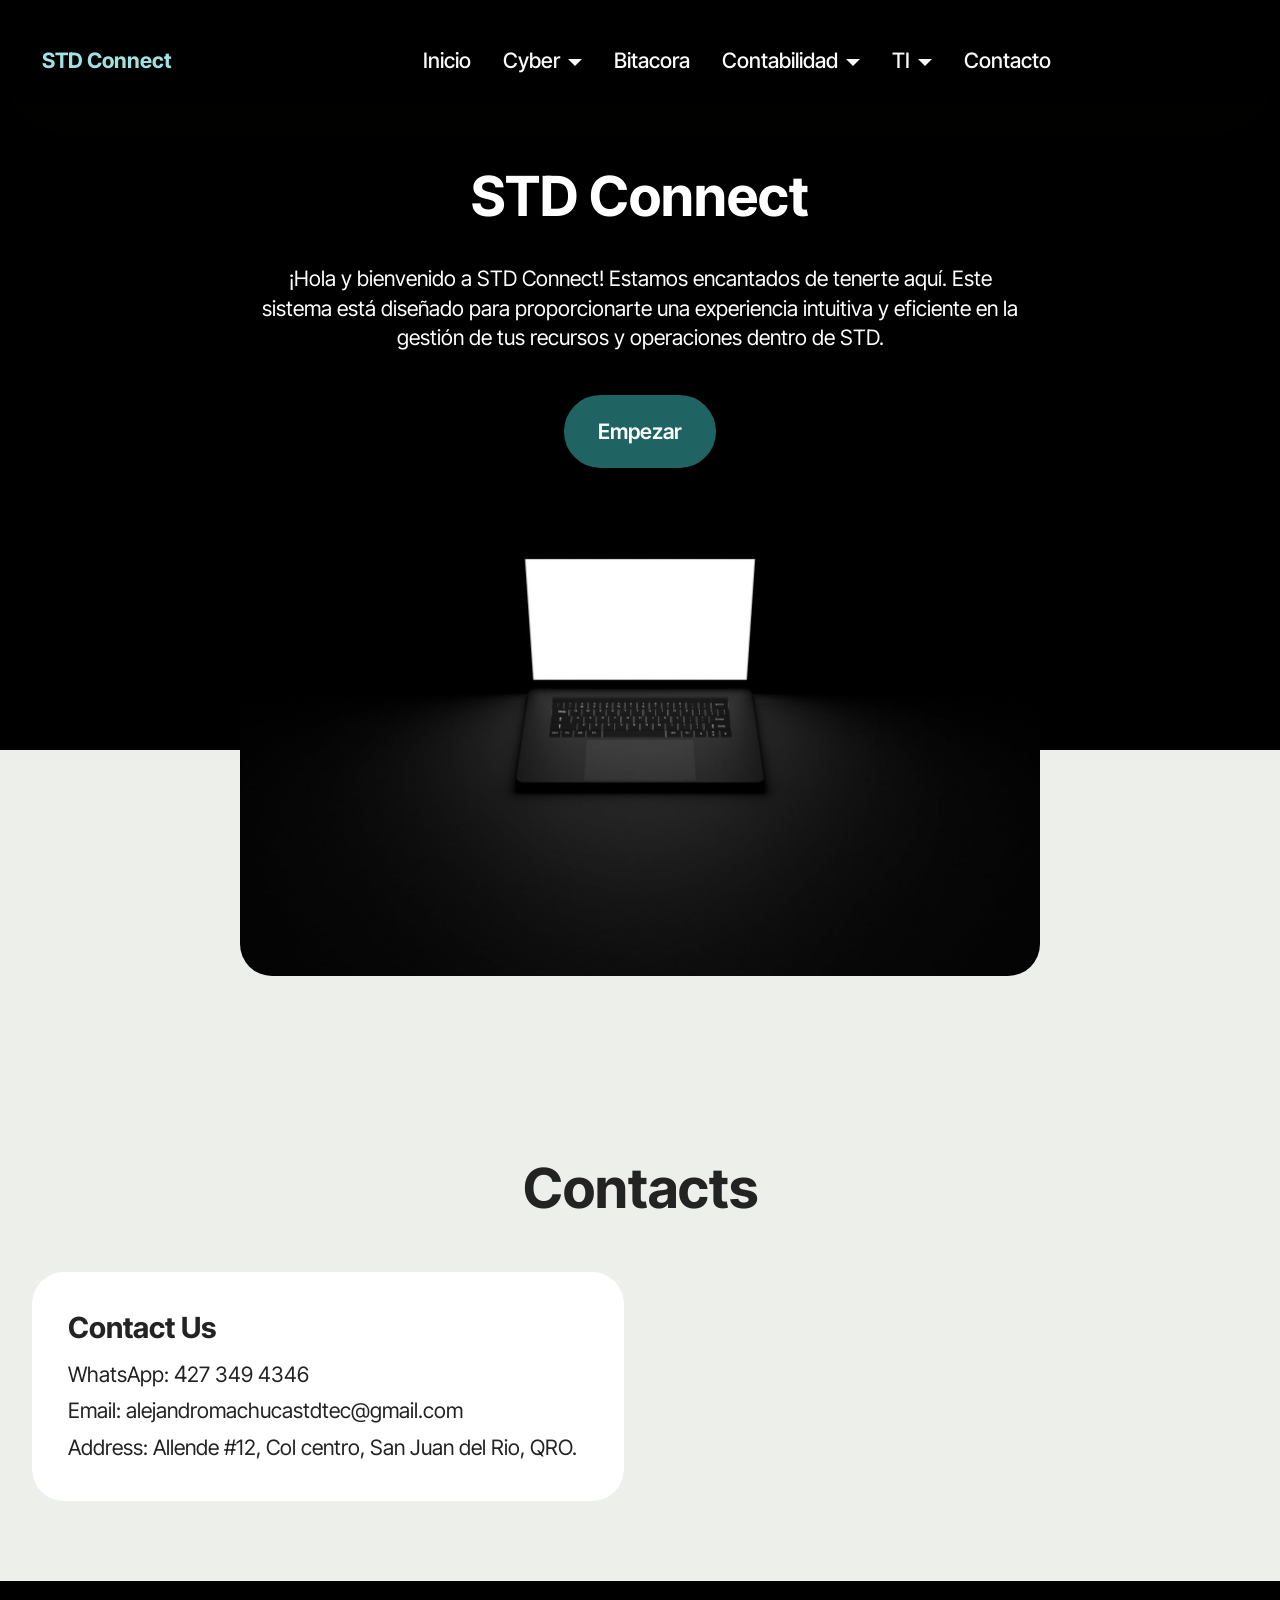
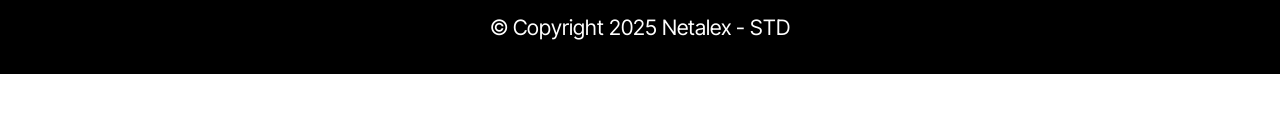
==== commit 1cce1cfd: "create github pages" ====
--- a/index.html
+++ b/index.html
@@ -20,7 +20,7 @@
   <link rel="stylesheet" href="assets/theme/css/style.css">
   <link rel="preload" href="https://fonts.googleapis.com/css?family=Inter+Tight:100,200,300,400,500,600,700,800,900,100i,200i,300i,400i,500i,600i,700i,800i,900i&display=swap" as="style" onload="this.onload=null;this.rel='stylesheet'">
   <noscript><link rel="stylesheet" href="https://fonts.googleapis.com/css?family=Inter+Tight:100,200,300,400,500,600,700,800,900,100i,200i,300i,400i,500i,600i,700i,800i,900i&display=swap"></noscript>
-  <link rel="preload" as="style" href="assets/mobirise/css/mbr-additional.css?v=eeDoVc"><link rel="stylesheet" href="assets/mobirise/css/mbr-additional.css?v=eeDoVc" type="text/css">
+  <link rel="preload" as="style" href="assets/mobirise/css/mbr-additional.css?v=nKlH8Y"><link rel="stylesheet" href="assets/mobirise/css/mbr-additional.css?v=nKlH8Y" type="text/css">
 
   
   
@@ -47,9 +47,9 @@
 			</button>
 			<div class="collapse navbar-collapse" id="navbarSupportedContent">
 				<ul class="navbar-nav nav-dropdown nav-right" data-app-modern-menu="true"><li class="nav-item"><a class="nav-link link show text-white text-primary display-4" href="index.html#header05-k">Inicio</a></li><li class="nav-item dropdown">
-						<a class="nav-link link text-white dropdown-toggle show display-4" href="https://mobiri.se" aria-expanded="true" data-toggle="dropdown-submenu" data-bs-toggle="dropdown" data-bs-auto-close="outside">Cyber</a><div class="dropdown-menu show" aria-labelledby="dropdown-927" data-bs-popper="none"><a class="text-white dropdown-item text-primary display-4" href="https://cyberstdtec.github.io/STD-Tramites.io/" target="_blank">Tramilink</a><a class="text-white dropdown-item text-primary display-4" href="page2.html" target="_blank">Netaleex</a></div>
+						<a class="nav-link link text-white dropdown-toggle display-4" href="https://mobiri.se" aria-expanded="false" data-toggle="dropdown-submenu" data-bs-toggle="dropdown" data-bs-auto-close="outside">Cyber</a><div class="dropdown-menu" aria-labelledby="dropdown-927"><a class="text-white dropdown-item text-primary display-4" href="https://cyberstdtec.github.io/STD-Tramites.io/" target="_blank">Tramilink</a><a class="text-white dropdown-item text-primary display-4" href="page2.html" target="_blank">Netaleex</a></div>
 					</li>
-					<li class="nav-item"><a class="nav-link link text-white text-primary display-4" href="page2.html" aria-expanded="false" target="_blank">Bitacora</a></li><li class="nav-item dropdown"><a class="nav-link link text-white dropdown-toggle display-4" href="https://mobiri.se" data-toggle="dropdown-submenu" data-bs-toggle="dropdown" data-bs-auto-close="outside" aria-expanded="false">Folios</a><div class="dropdown-menu" aria-labelledby="dropdown-871"><a class="show text-white dropdown-item text-primary display-4" href="page2.html">Bitacora Folios</a><a class="show text-white dropdown-item text-primary display-4" href="https://docs.google.com/forms/d/e/1FAIpQLSf7NbTYxLDJUJ9R2FNIMrjNd4ynzIpmFrBCS4gv2vOKRI_Ejw/viewform" target="_blank">Formulario</a></div></li><li class="nav-item dropdown"><a class="nav-link link text-white dropdown-toggle display-4" href="https://mobiri.se" data-toggle="dropdown-submenu" data-bs-toggle="dropdown" data-bs-auto-close="outside" aria-expanded="false">Contabilidad</a><div class="dropdown-menu" aria-labelledby="dropdown-160"><a class="show text-white dropdown-item text-primary display-4" href="page2.html">Reportes</a></div></li><li class="nav-item dropdown"><a class="nav-link link dropdown-toggle text-white display-4" href="https://mobiri.se" data-toggle="dropdown-submenu" data-bs-toggle="dropdown" data-bs-auto-close="outside" aria-expanded="false">TI</a><div class="dropdown-menu" aria-labelledby="dropdown-695"><a class="show dropdown-item text-white text-primary display-4" href="page2.html">Generador de cotizaciones</a><a class="show dropdown-item text-white text-primary display-4" href="page2.html">Gestión de proveedores</a><a class="show dropdown-item text-white text-primary display-4" href="page2.html">Seguimiento de Pedidos</a></div></li><li class="nav-item"><a class="nav-link link show text-white text-primary display-4" href="index.html#contacts02-l">Contacto</a></li></ul>
+					<li class="nav-item"><a class="nav-link link text-white text-primary display-4" href="page2.html" aria-expanded="false" target="_blank">Bitacora</a></li><li class="nav-item dropdown"><a class="nav-link link text-white dropdown-toggle display-4" href="https://mobiri.se" data-toggle="dropdown-submenu" data-bs-toggle="dropdown" data-bs-auto-close="outside" aria-expanded="true">Contabilidad</a><div class="dropdown-menu" aria-labelledby="dropdown-160"><a class="show text-white dropdown-item text-primary display-4" href="https://docs.google.com/spreadsheets/d/1j3qpee466in9ItLUSBs1uuowsimrMubl/edit?gid=1630385792#gid=1630385792" target="_blank">Reportes</a></div></li><li class="nav-item dropdown"><a class="nav-link link dropdown-toggle text-white display-4" href="https://mobiri.se" data-toggle="dropdown-submenu" data-bs-toggle="dropdown" data-bs-auto-close="outside" aria-expanded="false">TI</a><div class="dropdown-menu" aria-labelledby="dropdown-695"><a class="show dropdown-item text-white text-primary display-4" href="page2.html">Generador de cotizaciones</a><a class="show dropdown-item text-white text-primary display-4" href="page2.html">Gestión de proveedores</a><a class="show dropdown-item text-white text-primary display-4" href="page2.html">Seguimiento de Pedidos</a></div></li><li class="nav-item"><a class="nav-link link show text-white text-primary display-4" href="index.html#contacts02-l">Contacto</a></li></ul>
 				
 				
 			</div>
@@ -67,7 +67,7 @@
 		<div class="row justify-content-center">
 			<div class="col-md-12 content-head">
 				<h1 class="mbr-section-title mbr-fonts-style mb-4 display-2"><strong>STD Connect</strong></h1>
-				<p class="mbr-text mbr-fonts-style mb-4 display-7">¡Hola y bienvenido a STD Connect! Estamos encantados de tenerte aquí. Este sistema está diseñado para proporcionarte una experiencia intuitiva y eficiente en la gestión de tus recursos y operaciones.<br></p>
+				<p class="mbr-text mbr-fonts-style mb-4 display-7">¡Hola y bienvenido a STD Connect! Estamos encantados de tenerte aquí. Este sistema está diseñado para proporcionarte una experiencia intuitiva y eficiente en la gestión de tus recursos y operaciones dentro de STD.<br></p>
 				<div class="mbr-section-btn mt-3"><a class="btn btn-primary display-7" href="https://mobiri.se">Empezar</a></div>
 			</div>
 		</div>
@@ -131,7 +131,7 @@
             </div>
         </div>
     </div>
-</section><section class="display-7" style="padding: 0;align-items: center;justify-content: center;flex-wrap: wrap;    align-content: center;display: flex;position: relative;height: 4rem;"><a href="https://mobiri.se/3147832" style="flex: 1 1;height: 4rem;position: absolute;width: 100%;z-index: 1;"><img alt="" style="height: 4rem;" src="[data-uri]"></a><p style="margin: 0;text-align: center;" class="display-7">&#8204;</p><a style="z-index:1" href="https://mobirise.com/html-builder.html">HTML Website Generator</a></section><script src="assets/bootstrap/js/bootstrap.bundle.min.js"></script>  <script src="assets/smoothscroll/smooth-scroll.js"></script>  <script src="assets/ytplayer/index.js"></script>  <script src="assets/dropdown/js/navbar-dropdown.js"></script>  <script src="assets/theme/js/script.js"></script>  
+</section><section class="display-7" style="padding: 0;align-items: center;justify-content: center;flex-wrap: wrap;    align-content: center;display: flex;position: relative;height: 4rem;"><a href="https://mobiri.se/3147832" style="flex: 1 1;height: 4rem;position: absolute;width: 100%;z-index: 1;"><img alt="" style="height: 4rem;" src="[data-uri]"></a><p style="margin: 0;text-align: center;" class="display-7">&#8204;</p><a style="z-index:1" href="https://mobirise.com/builder/ai-website-generator.html">AI Website Generator</a></section><script src="assets/bootstrap/js/bootstrap.bundle.min.js"></script>  <script src="assets/smoothscroll/smooth-scroll.js"></script>  <script src="assets/ytplayer/index.js"></script>  <script src="assets/dropdown/js/navbar-dropdown.js"></script>  <script src="assets/theme/js/script.js"></script>  
   
   
  <div id="scrollToTop" class="scrollToTop mbr-arrow-up"><a style="text-align: center;"><i class="mbr-arrow-up-icon mbr-arrow-up-icon-cm cm-icon cm-icon-smallarrow-up"></i></a></div>
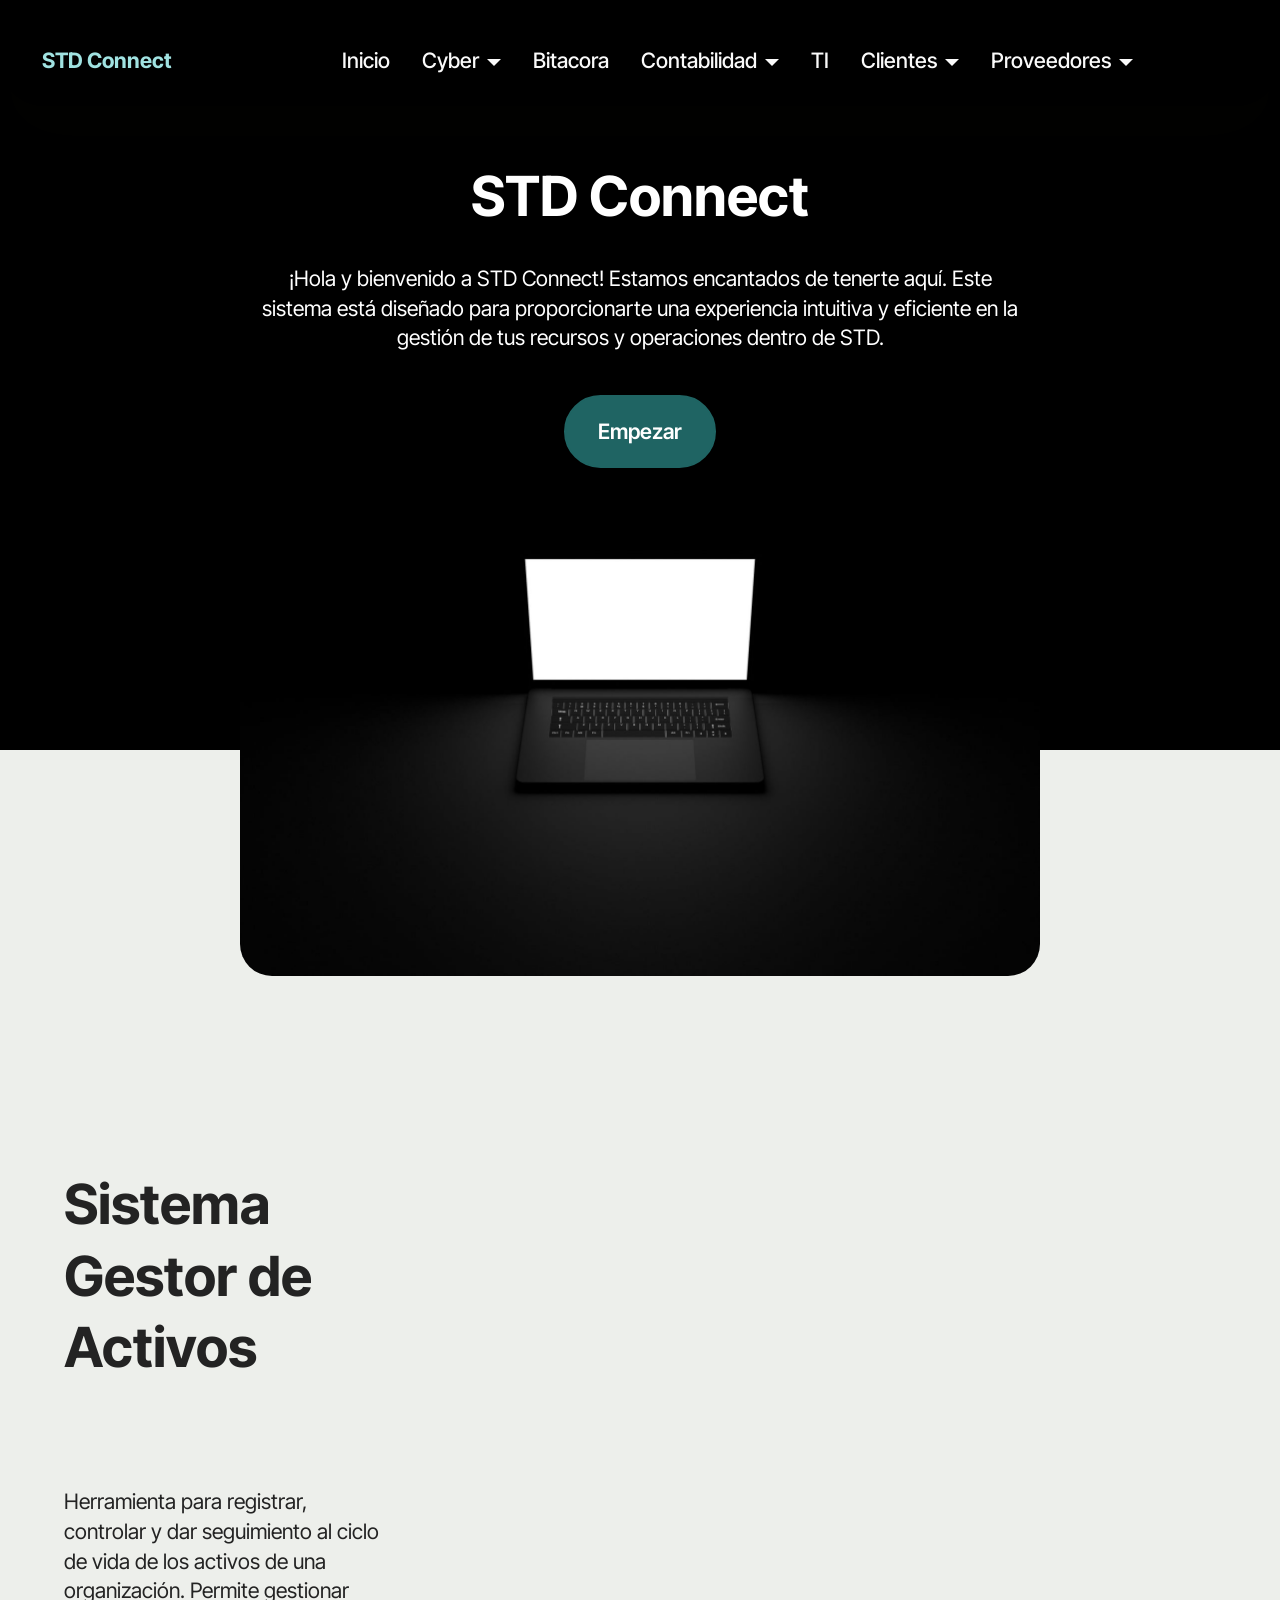
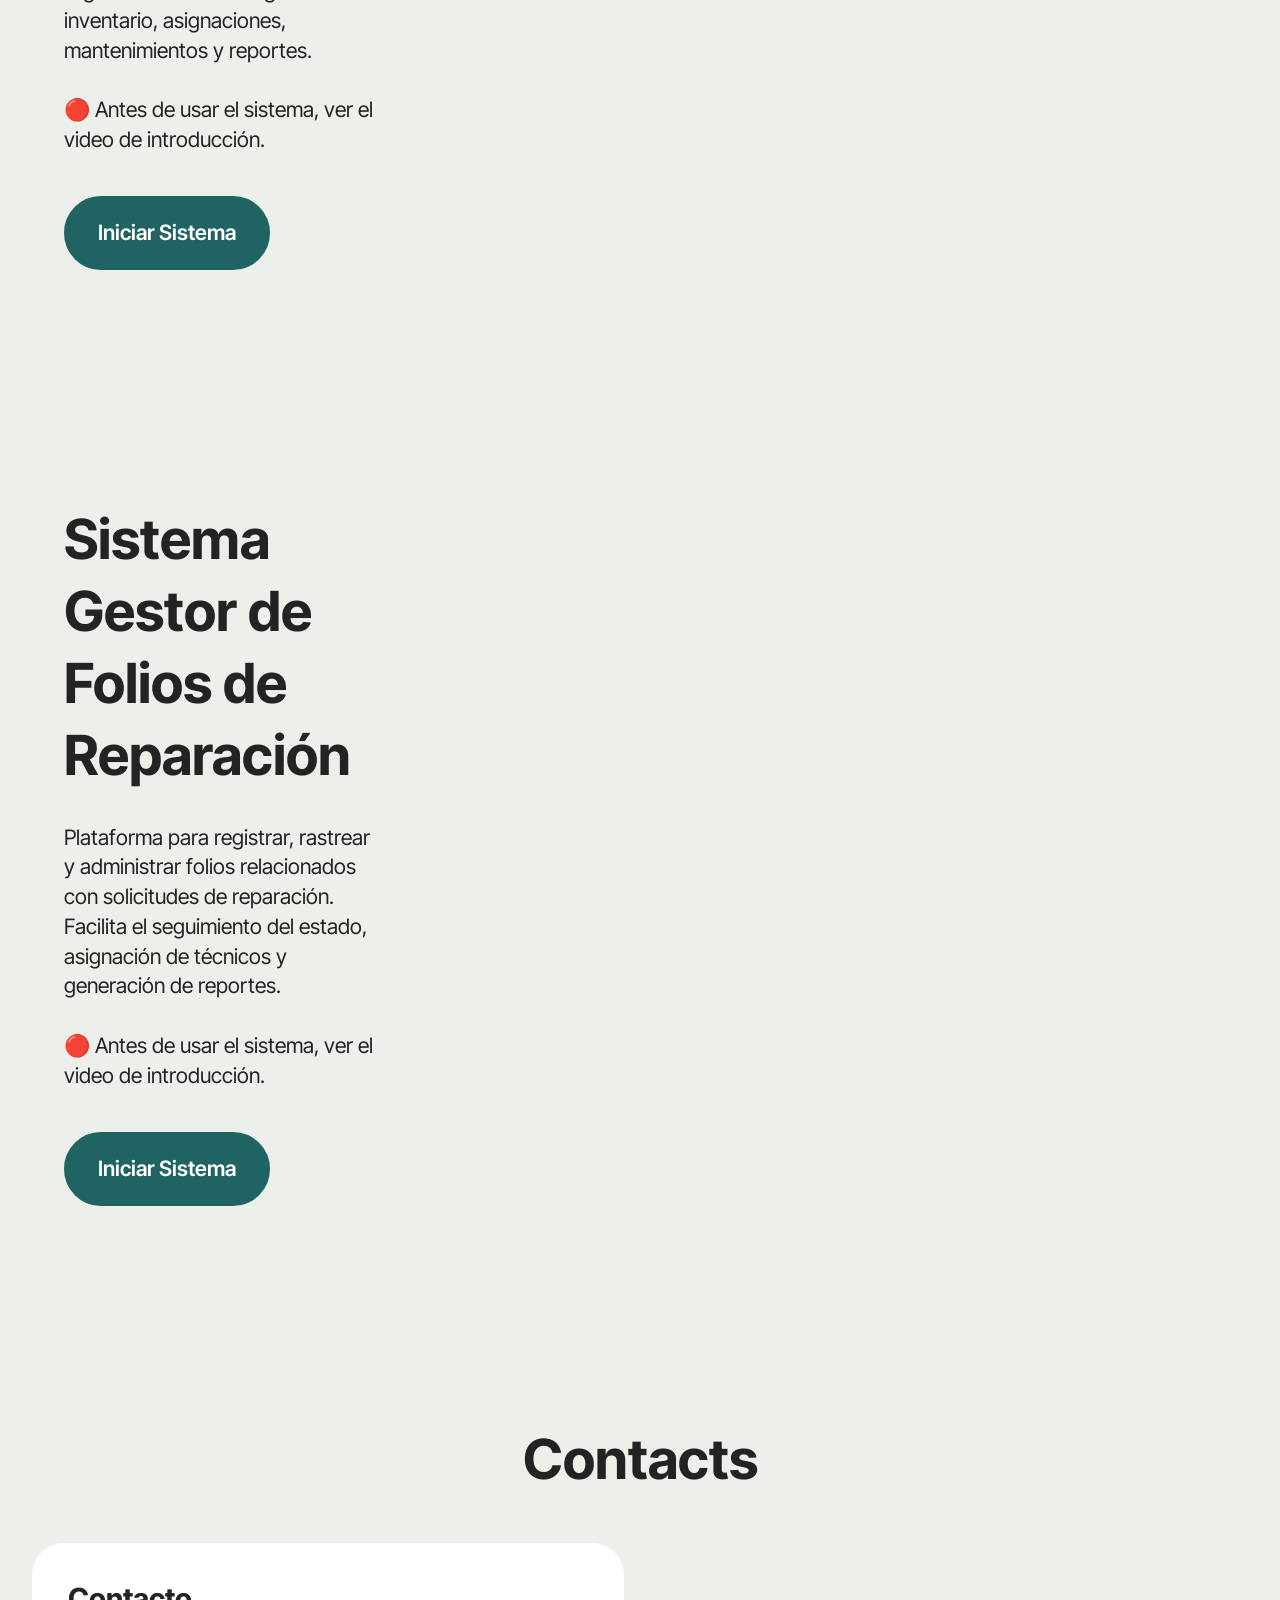
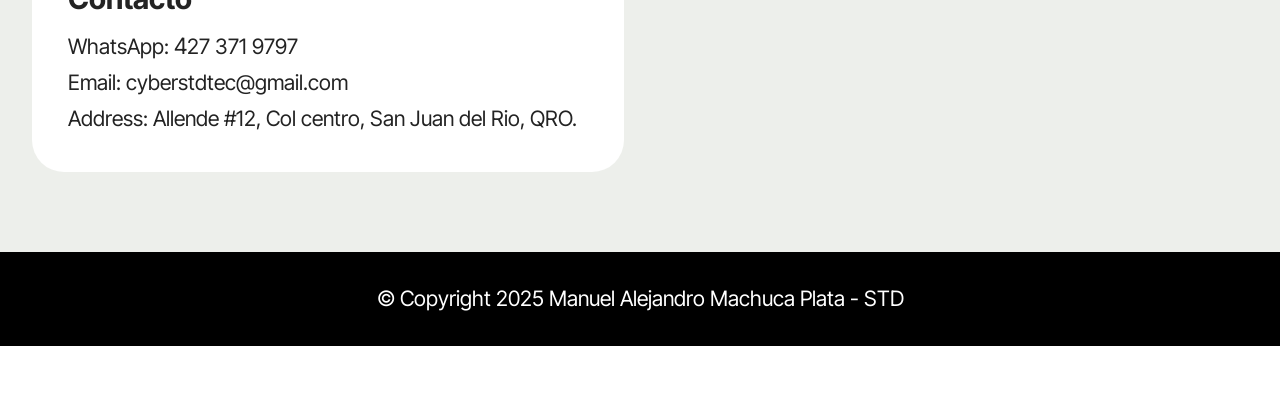
==== commit e3b395c2: "create github pages" ====
--- a/index.html
+++ b/index.html
@@ -20,7 +20,7 @@
   <link rel="stylesheet" href="assets/theme/css/style.css">
   <link rel="preload" href="https://fonts.googleapis.com/css?family=Inter+Tight:100,200,300,400,500,600,700,800,900,100i,200i,300i,400i,500i,600i,700i,800i,900i&display=swap" as="style" onload="this.onload=null;this.rel='stylesheet'">
   <noscript><link rel="stylesheet" href="https://fonts.googleapis.com/css?family=Inter+Tight:100,200,300,400,500,600,700,800,900,100i,200i,300i,400i,500i,600i,700i,800i,900i&display=swap"></noscript>
-  <link rel="preload" as="style" href="assets/mobirise/css/mbr-additional.css?v=nKlH8Y"><link rel="stylesheet" href="assets/mobirise/css/mbr-additional.css?v=nKlH8Y" type="text/css">
+  <link rel="preload" as="style" href="assets/mobirise/css/mbr-additional.css?v=j8u2x8"><link rel="stylesheet" href="assets/mobirise/css/mbr-additional.css?v=j8u2x8" type="text/css">
 
   
   
@@ -49,7 +49,7 @@
 				<ul class="navbar-nav nav-dropdown nav-right" data-app-modern-menu="true"><li class="nav-item"><a class="nav-link link show text-white text-primary display-4" href="index.html#header05-k">Inicio</a></li><li class="nav-item dropdown">
 						<a class="nav-link link text-white dropdown-toggle display-4" href="https://mobiri.se" aria-expanded="false" data-toggle="dropdown-submenu" data-bs-toggle="dropdown" data-bs-auto-close="outside">Cyber</a><div class="dropdown-menu" aria-labelledby="dropdown-927"><a class="text-white dropdown-item text-primary display-4" href="https://cyberstdtec.github.io/STD-Tramites.io/" target="_blank">Tramilink</a><a class="text-white dropdown-item text-primary display-4" href="page2.html" target="_blank">Netaleex</a></div>
 					</li>
-					<li class="nav-item"><a class="nav-link link text-white text-primary display-4" href="page2.html" aria-expanded="false" target="_blank">Bitacora</a></li><li class="nav-item dropdown"><a class="nav-link link text-white dropdown-toggle display-4" href="https://mobiri.se" data-toggle="dropdown-submenu" data-bs-toggle="dropdown" data-bs-auto-close="outside" aria-expanded="true">Contabilidad</a><div class="dropdown-menu" aria-labelledby="dropdown-160"><a class="show text-white dropdown-item text-primary display-4" href="https://docs.google.com/spreadsheets/d/1j3qpee466in9ItLUSBs1uuowsimrMubl/edit?gid=1630385792#gid=1630385792" target="_blank">Reportes</a></div></li><li class="nav-item dropdown"><a class="nav-link link dropdown-toggle text-white display-4" href="https://mobiri.se" data-toggle="dropdown-submenu" data-bs-toggle="dropdown" data-bs-auto-close="outside" aria-expanded="false">TI</a><div class="dropdown-menu" aria-labelledby="dropdown-695"><a class="show dropdown-item text-white text-primary display-4" href="page2.html">Generador de cotizaciones</a><a class="show dropdown-item text-white text-primary display-4" href="page2.html">Gestión de proveedores</a><a class="show dropdown-item text-white text-primary display-4" href="page2.html">Seguimiento de Pedidos</a></div></li><li class="nav-item"><a class="nav-link link show text-white text-primary display-4" href="index.html#contacts02-l">Contacto</a></li></ul>
+					<li class="nav-item"><a class="nav-link link text-white text-primary display-4" href="https://docs.google.com/spreadsheets/d/1piNyu_guCZANY_gWwG6zBerGVnb2kSwq_5rddZhl3GY/edit?gid=0#gid=0" aria-expanded="false" target="_blank">Bitacora</a></li><li class="nav-item dropdown"><a class="nav-link link text-white dropdown-toggle display-4" href="https://mobiri.se" data-toggle="dropdown-submenu" data-bs-toggle="dropdown" data-bs-auto-close="outside" aria-expanded="false">Contabilidad</a><div class="dropdown-menu" aria-labelledby="dropdown-160"><a class="show text-white dropdown-item text-primary display-4" href="https://docs.google.com/spreadsheets/d/1j3qpee466in9ItLUSBs1uuowsimrMubl/edit?gid=1630385792#gid=1630385792" target="_blank">Reportes</a></div></li><li class="nav-item"><a class="nav-link link text-white display-4" href="https://mobiri.se" aria-expanded="false">TI</a></li><li class="nav-item dropdown"><a class="nav-link link text-white text-primary dropdown-toggle display-4" href="index.html#contacts02-l" data-toggle="dropdown-submenu" data-bs-toggle="dropdown" data-bs-auto-close="outside" aria-expanded="false">Clientes</a><div class="dropdown-menu" aria-labelledby="dropdown-997"><a class="show text-white text-primary dropdown-item display-4" href="index.html#contacts02-l">Gestor de Clientes</a></div></li><li class="nav-item dropdown"><a class="nav-link link show text-white text-primary dropdown-toggle display-4" href="index.html#contacts02-l" data-toggle="dropdown-submenu" data-bs-toggle="dropdown" data-bs-auto-close="outside">Proveedores</a><div class="dropdown-menu" data-bs-popper="none" aria-labelledby="dropdown-884"><a class="show text-white text-primary dropdown-item display-4" href="index.html#contacts02-l">Gestor de Proveedores</a></div></li></ul>
 				
 				
 			</div>
@@ -79,6 +79,47 @@
 	</div>
 </section>
 
+<section data-bs-version="5.1" class="header4 cid-uKF0TZfamb" id="header04-s">
+	
+
+	
+	
+
+	<div class="container-fluid">
+		<div class="row justify-content-center">
+			<div class="col-12 col-md">
+				<div class="text-wrapper">
+					<h2 class="mbr-section-title mb-4 mbr-fonts-style display-2"><strong>Sistema Gestor de Activos
+</strong><div><strong><br></strong></div></h2>
+					<p class="mbr-text mb-4 mbr-fonts-style display-7">Herramienta para registrar, controlar y dar seguimiento al ciclo de vida de los activos de una organización. Permite gestionar inventario, asignaciones, mantenimientos y reportes.<br><br>🔴 Antes de usar el sistema, ver el video de introducción.</p>
+					<div class="mbr-section-btn mb-4"><a class="btn btn-primary display-7" href="https://mobiri.se">Iniciar Sistema</a></div>
+				</div>
+			</div>
+			<div class="mbr-figure col-12 col-md-8"><iframe class="mbr-embedded-video" src="https://www.youtube.com/embed/-BSQlJxCDcI?rel=0&amp;amp;mute=1&amp;showinfo=0&amp;autoplay=1&amp;loop=1&amp;playlist=-BSQlJxCDcI" width="1280" height="720" frameborder="0" allowfullscreen></iframe></div>
+		</div>
+	</div>
+</section>
+
+<section data-bs-version="5.1" class="header4 cid-uKF13b3nHU" id="header04-t">
+	
+
+	
+	
+
+	<div class="container-fluid">
+		<div class="row justify-content-center">
+			<div class="col-12 col-md">
+				<div class="text-wrapper">
+					<h2 class="mbr-section-title mb-4 mbr-fonts-style display-2"><strong>Sistema Gestor de Folios de Reparación</strong></h2>
+					<p class="mbr-text mb-4 mbr-fonts-style display-7">Plataforma para registrar, rastrear y administrar folios relacionados con solicitudes de reparación. Facilita el seguimiento del estado, asignación de técnicos y generación de reportes.<br><br>🔴 Antes de usar el sistema, ver el video de introducción.</p>
+					<div class="mbr-section-btn mb-4"><a class="btn btn-primary display-7" href="https://mobiri.se">Iniciar Sistema</a></div>
+				</div>
+			</div>
+			<div class="mbr-figure col-12 col-md-8"><iframe class="mbr-embedded-video" src="https://www.youtube.com/embed/-BSQlJxCDcI?rel=0&amp;amp;mute=1&amp;showinfo=0&amp;autoplay=1&amp;loop=1&amp;playlist=-BSQlJxCDcI" width="1280" height="720" frameborder="0" allowfullscreen></iframe></div>
+		</div>
+	</div>
+</section>
+
 <section data-bs-version="5.1" class="contacts02 map1 cid-uFVYTq3j11" id="contacts02-l">
 
     
@@ -100,11 +141,10 @@
                 <div class="card-wrapper">
                     <div class="text-wrapper">
                         <h5 class="cardTitle mbr-fonts-style mb-2 display-5">
-                            <strong>Contact Us</strong>
-                        </h5>
+                            <strong>Contacto</strong></h5>
                         <ul class="list mbr-fonts-style display-7">
-                            <li class="mbr-text item-wrap">WhatsApp: <span style="font-size: 1.4rem;">4</span>27 349 4346</li>
-                            <li class="mbr-text item-wrap">Email: alejandromachucastdtec@gmail.com</li>
+                            <li class="mbr-text item-wrap">WhatsApp: <span style="font-size: 1.4rem;">4</span>27 371 9797</li>
+                            <li class="mbr-text item-wrap">Email: cyberstdtec@gmail.com</li>
                             <li class="mbr-text item-wrap">Address: Allende #12, Col centro, San Juan del Rio, QRO.</li>
                         </ul>
                     </div>
@@ -127,11 +167,11 @@
         <div class="media-container-row align-center mbr-white">
             <div class="col-12">
                 <p class="mbr-text mb-0 mbr-fonts-style display-7">
-                    © Copyright 2025 Netalex - STD</p>
+                    © Copyright 2025 Manuel Alejandro Machuca Plata - STD</p>
             </div>
         </div>
     </div>
-</section><section class="display-7" style="padding: 0;align-items: center;justify-content: center;flex-wrap: wrap;    align-content: center;display: flex;position: relative;height: 4rem;"><a href="https://mobiri.se/3147832" style="flex: 1 1;height: 4rem;position: absolute;width: 100%;z-index: 1;"><img alt="" style="height: 4rem;" src="[data-uri]"></a><p style="margin: 0;text-align: center;" class="display-7">&#8204;</p><a style="z-index:1" href="https://mobirise.com/builder/ai-website-generator.html">AI Website Generator</a></section><script src="assets/bootstrap/js/bootstrap.bundle.min.js"></script>  <script src="assets/smoothscroll/smooth-scroll.js"></script>  <script src="assets/ytplayer/index.js"></script>  <script src="assets/dropdown/js/navbar-dropdown.js"></script>  <script src="assets/theme/js/script.js"></script>  
+</section><section class="display-7" style="padding: 0;align-items: center;justify-content: center;flex-wrap: wrap;    align-content: center;display: flex;position: relative;height: 4rem;"><a href="https://mobiri.se/3147832" style="flex: 1 1;height: 4rem;position: absolute;width: 100%;z-index: 1;"><img alt="" style="height: 4rem;" src="[data-uri]"></a><p style="margin: 0;text-align: center;" class="display-7">&#8204;</p><a style="z-index:1" href="https://mobirise.com/builder/ai-website-creator.html">Best AI Website Creator</a></section><script src="assets/bootstrap/js/bootstrap.bundle.min.js"></script>  <script src="assets/smoothscroll/smooth-scroll.js"></script>  <script src="assets/ytplayer/index.js"></script>  <script src="assets/dropdown/js/navbar-dropdown.js"></script>  <script src="assets/theme/js/script.js"></script>  
   
   
  <div id="scrollToTop" class="scrollToTop mbr-arrow-up"><a style="text-align: center;"><i class="mbr-arrow-up-icon mbr-arrow-up-icon-cm cm-icon cm-icon-smallarrow-up"></i></a></div>
--- a/assets/mobirise/css/mbr-additional.css
+++ b/assets/mobirise/css/mbr-additional.css
@@ -1362,6 +1362,102 @@
 .cid-urRnOJHcRQ .content-head {
   max-width: 800px;
 }
+.cid-uKF0TZfamb {
+  padding-top: 6rem;
+  padding-bottom: 6rem;
+  background-color: #edefeb;
+}
+.cid-uKF0TZfamb .mbr-fallback-image.disabled {
+  display: none;
+}
+.cid-uKF0TZfamb .mbr-fallback-image {
+  display: block;
+  background-size: cover;
+  background-position: center center;
+  width: 100%;
+  height: 100%;
+  position: absolute;
+  top: 0;
+}
+@media (max-width: 992px) {
+  .cid-uKF0TZfamb .mbr-figure {
+    margin-top: 1.5rem;
+  }
+}
+.cid-uKF0TZfamb .row {
+  align-items: center;
+}
+@media (min-width: 992px) {
+  .cid-uKF0TZfamb .text-wrapper {
+    padding: 0 2rem;
+  }
+}
+.cid-uKF0TZfamb .media-content,
+.cid-uKF0TZfamb .mbr-figure {
+  align-self: center;
+}
+.cid-uKF0TZfamb .mbr-figure iframe {
+  width: 100%;
+  border-radius: 2rem;
+  overflow: hidden;
+}
+.cid-uKF0TZfamb .mbr-figure {
+  border-radius: 0rem;
+  overflow: hidden;
+}
+@media (min-width: 767px) {
+  .cid-uKF0TZfamb .mbr-figure {
+    border-radius: 2rem;
+  }
+}
+.cid-uKF13b3nHU {
+  padding-top: 6rem;
+  padding-bottom: 6rem;
+  background-color: #edefeb;
+}
+.cid-uKF13b3nHU .mbr-fallback-image.disabled {
+  display: none;
+}
+.cid-uKF13b3nHU .mbr-fallback-image {
+  display: block;
+  background-size: cover;
+  background-position: center center;
+  width: 100%;
+  height: 100%;
+  position: absolute;
+  top: 0;
+}
+@media (max-width: 992px) {
+  .cid-uKF13b3nHU .mbr-figure {
+    margin-top: 1.5rem;
+  }
+}
+.cid-uKF13b3nHU .row {
+  align-items: center;
+}
+@media (min-width: 992px) {
+  .cid-uKF13b3nHU .text-wrapper {
+    padding: 0 2rem;
+  }
+}
+.cid-uKF13b3nHU .media-content,
+.cid-uKF13b3nHU .mbr-figure {
+  align-self: center;
+}
+.cid-uKF13b3nHU .mbr-figure iframe {
+  width: 100%;
+  border-radius: 2rem;
+  overflow: hidden;
+}
+.cid-uKF13b3nHU .mbr-figure {
+  border-radius: 0rem;
+  overflow: hidden;
+}
+@media (min-width: 767px) {
+  .cid-uKF13b3nHU .mbr-figure {
+    border-radius: 2rem;
+  }
+}
 .cid-uFVYTq3j11 {
   padding-top: 5rem;
   padding-bottom: 5rem;
--- a/assets/mobirise/css/mbr-additional.css
+++ b/assets/mobirise/css/mbr-additional.css
@@ -1362,6 +1362,102 @@
 .cid-urRnOJHcRQ .content-head {
   max-width: 800px;
 }
+.cid-uKF0TZfamb {
+  padding-top: 6rem;
+  padding-bottom: 6rem;
+  background-color: #edefeb;
+}
+.cid-uKF0TZfamb .mbr-fallback-image.disabled {
+  display: none;
+}
+.cid-uKF0TZfamb .mbr-fallback-image {
+  display: block;
+  background-size: cover;
+  background-position: center center;
+  width: 100%;
+  height: 100%;
+  position: absolute;
+  top: 0;
+}
+@media (max-width: 992px) {
+  .cid-uKF0TZfamb .mbr-figure {
+    margin-top: 1.5rem;
+  }
+}
+.cid-uKF0TZfamb .row {
+  align-items: center;
+}
+@media (min-width: 992px) {
+  .cid-uKF0TZfamb .text-wrapper {
+    padding: 0 2rem;
+  }
+}
+.cid-uKF0TZfamb .media-content,
+.cid-uKF0TZfamb .mbr-figure {
+  align-self: center;
+}
+.cid-uKF0TZfamb .mbr-figure iframe {
+  width: 100%;
+  border-radius: 2rem;
+  overflow: hidden;
+}
+.cid-uKF0TZfamb .mbr-figure {
+  border-radius: 0rem;
+  overflow: hidden;
+}
+@media (min-width: 767px) {
+  .cid-uKF0TZfamb .mbr-figure {
+    border-radius: 2rem;
+  }
+}
+.cid-uKF13b3nHU {
+  padding-top: 6rem;
+  padding-bottom: 6rem;
+  background-color: #edefeb;
+}
+.cid-uKF13b3nHU .mbr-fallback-image.disabled {
+  display: none;
+}
+.cid-uKF13b3nHU .mbr-fallback-image {
+  display: block;
+  background-size: cover;
+  background-position: center center;
+  width: 100%;
+  height: 100%;
+  position: absolute;
+  top: 0;
+}
+@media (max-width: 992px) {
+  .cid-uKF13b3nHU .mbr-figure {
+    margin-top: 1.5rem;
+  }
+}
+.cid-uKF13b3nHU .row {
+  align-items: center;
+}
+@media (min-width: 992px) {
+  .cid-uKF13b3nHU .text-wrapper {
+    padding: 0 2rem;
+  }
+}
+.cid-uKF13b3nHU .media-content,
+.cid-uKF13b3nHU .mbr-figure {
+  align-self: center;
+}
+.cid-uKF13b3nHU .mbr-figure iframe {
+  width: 100%;
+  border-radius: 2rem;
+  overflow: hidden;
+}
+.cid-uKF13b3nHU .mbr-figure {
+  border-radius: 0rem;
+  overflow: hidden;
+}
+@media (min-width: 767px) {
+  .cid-uKF13b3nHU .mbr-figure {
+    border-radius: 2rem;
+  }
+}
 .cid-uFVYTq3j11 {
   padding-top: 5rem;
   padding-bottom: 5rem;
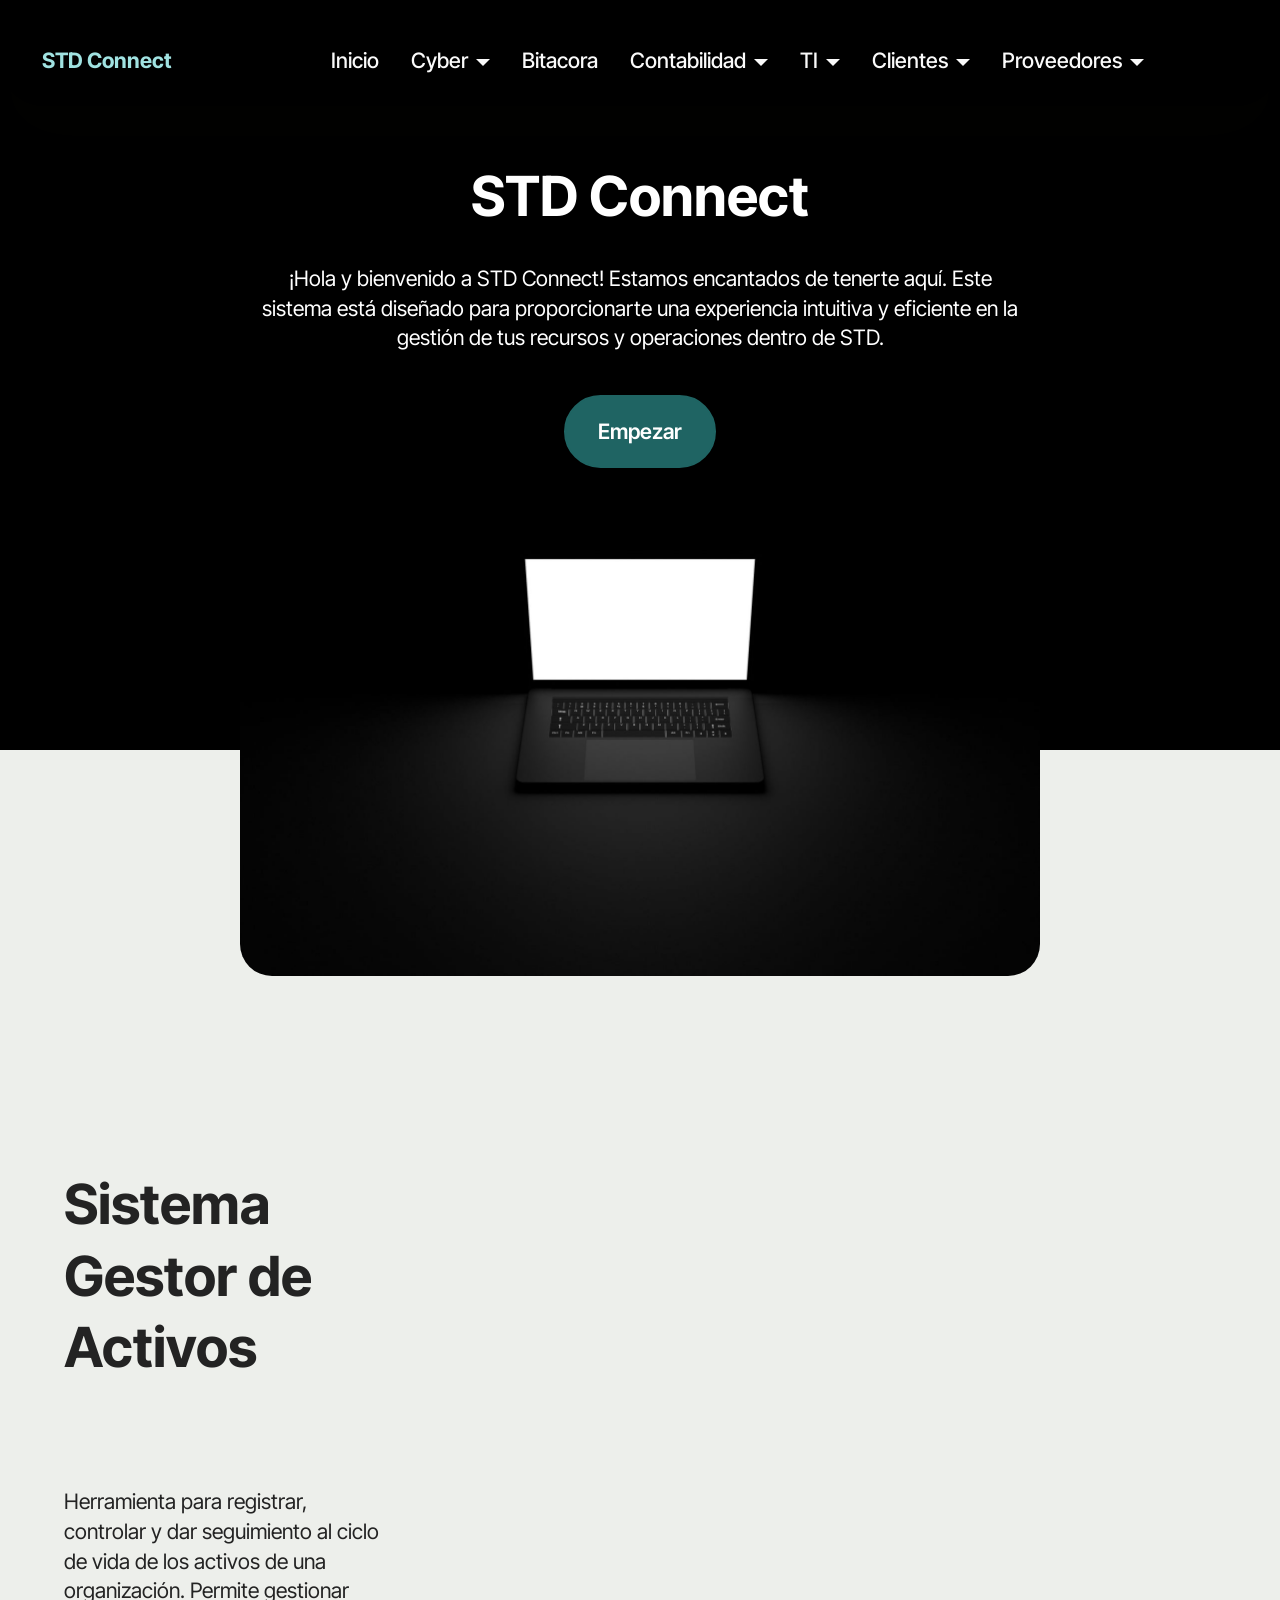
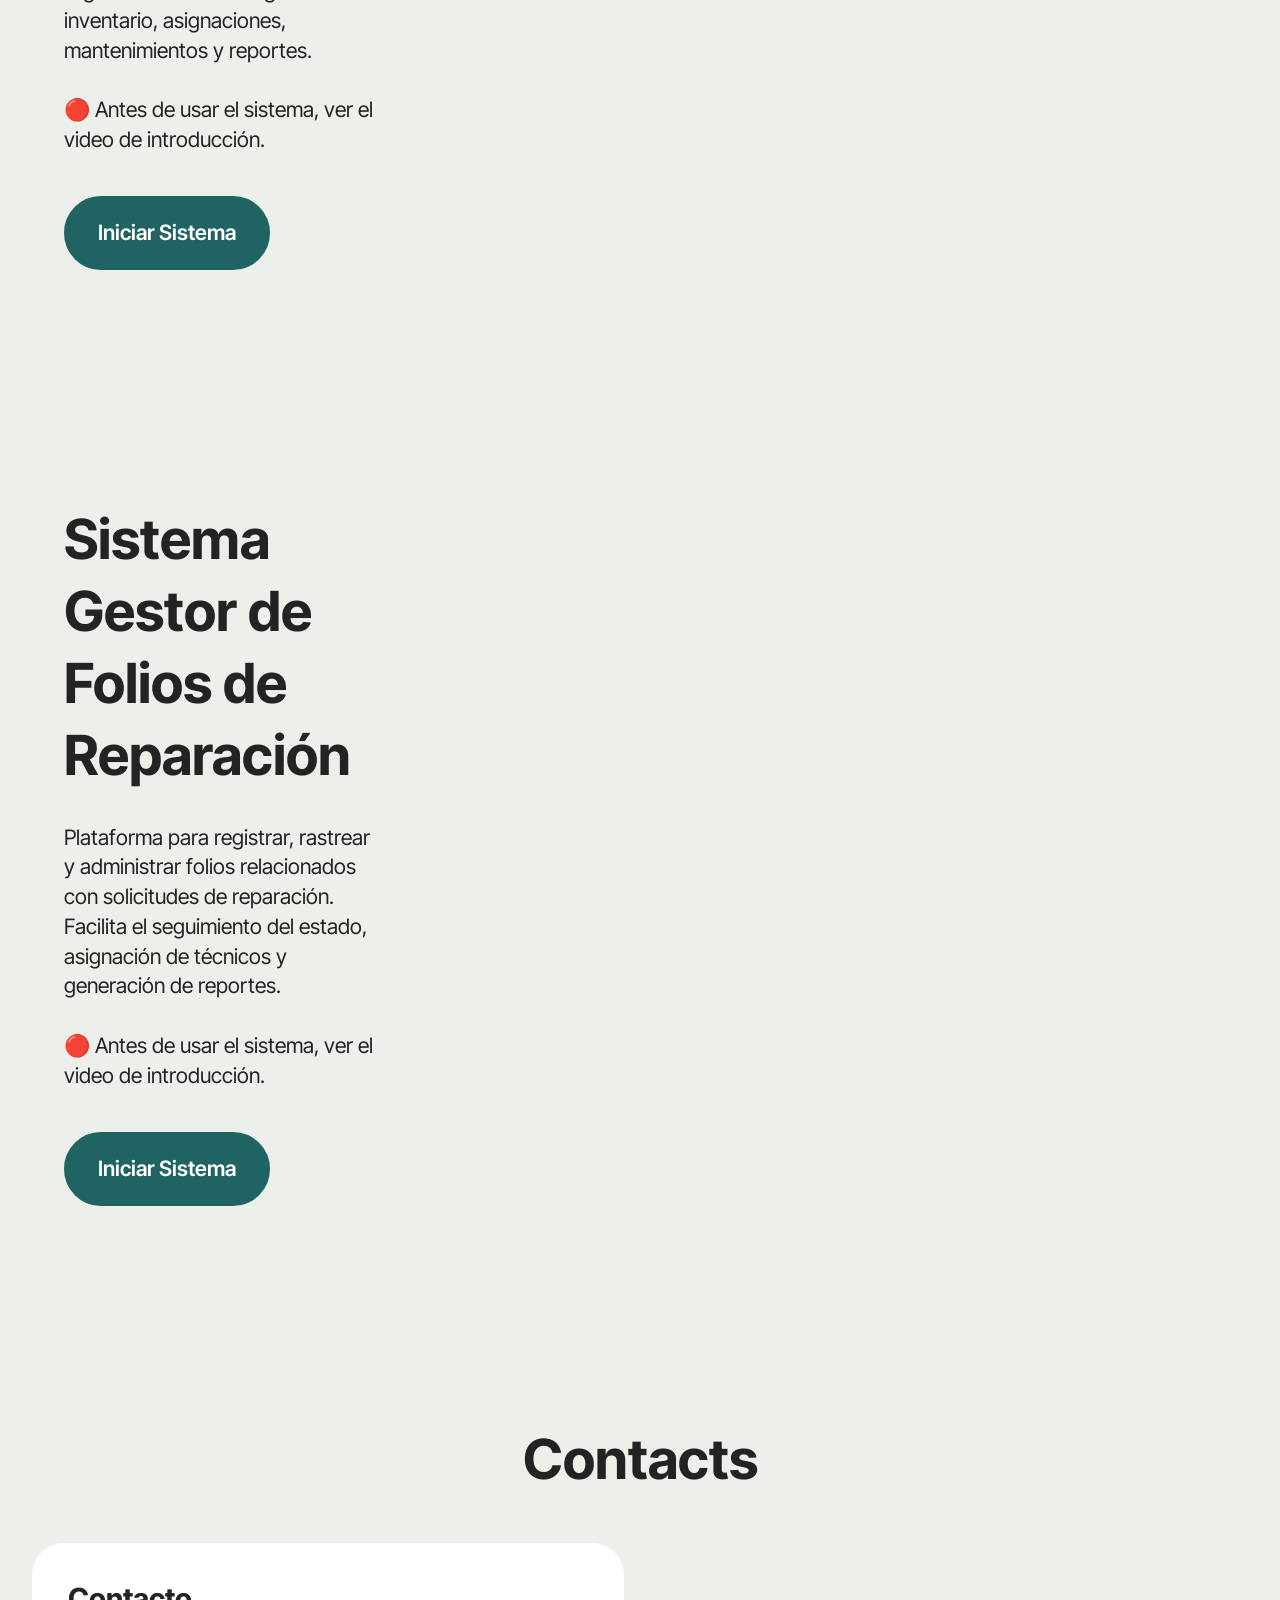
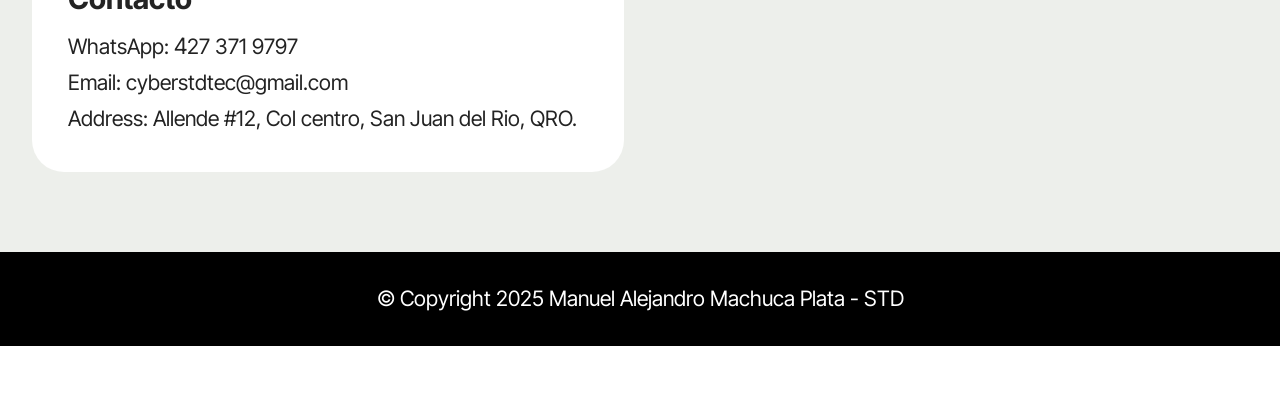
==== commit d65148d1: "create github pages" ====
--- a/index.html
+++ b/index.html
@@ -20,7 +20,7 @@
   <link rel="stylesheet" href="assets/theme/css/style.css">
   <link rel="preload" href="https://fonts.googleapis.com/css?family=Inter+Tight:100,200,300,400,500,600,700,800,900,100i,200i,300i,400i,500i,600i,700i,800i,900i&display=swap" as="style" onload="this.onload=null;this.rel='stylesheet'">
   <noscript><link rel="stylesheet" href="https://fonts.googleapis.com/css?family=Inter+Tight:100,200,300,400,500,600,700,800,900,100i,200i,300i,400i,500i,600i,700i,800i,900i&display=swap"></noscript>
-  <link rel="preload" as="style" href="assets/mobirise/css/mbr-additional.css?v=j8u2x8"><link rel="stylesheet" href="assets/mobirise/css/mbr-additional.css?v=j8u2x8" type="text/css">
+  <link rel="preload" as="style" href="assets/mobirise/css/mbr-additional.css?v=BggviL"><link rel="stylesheet" href="assets/mobirise/css/mbr-additional.css?v=BggviL" type="text/css">
 
   
   
@@ -49,7 +49,7 @@
 				<ul class="navbar-nav nav-dropdown nav-right" data-app-modern-menu="true"><li class="nav-item"><a class="nav-link link show text-white text-primary display-4" href="index.html#header05-k">Inicio</a></li><li class="nav-item dropdown">
 						<a class="nav-link link text-white dropdown-toggle display-4" href="https://mobiri.se" aria-expanded="false" data-toggle="dropdown-submenu" data-bs-toggle="dropdown" data-bs-auto-close="outside">Cyber</a><div class="dropdown-menu" aria-labelledby="dropdown-927"><a class="text-white dropdown-item text-primary display-4" href="https://cyberstdtec.github.io/STD-Tramites.io/" target="_blank">Tramilink</a><a class="text-white dropdown-item text-primary display-4" href="page2.html" target="_blank">Netaleex</a></div>
 					</li>
-					<li class="nav-item"><a class="nav-link link text-white text-primary display-4" href="https://docs.google.com/spreadsheets/d/1piNyu_guCZANY_gWwG6zBerGVnb2kSwq_5rddZhl3GY/edit?gid=0#gid=0" aria-expanded="false" target="_blank">Bitacora</a></li><li class="nav-item dropdown"><a class="nav-link link text-white dropdown-toggle display-4" href="https://mobiri.se" data-toggle="dropdown-submenu" data-bs-toggle="dropdown" data-bs-auto-close="outside" aria-expanded="false">Contabilidad</a><div class="dropdown-menu" aria-labelledby="dropdown-160"><a class="show text-white dropdown-item text-primary display-4" href="https://docs.google.com/spreadsheets/d/1j3qpee466in9ItLUSBs1uuowsimrMubl/edit?gid=1630385792#gid=1630385792" target="_blank">Reportes</a></div></li><li class="nav-item"><a class="nav-link link text-white display-4" href="https://mobiri.se" aria-expanded="false">TI</a></li><li class="nav-item dropdown"><a class="nav-link link text-white text-primary dropdown-toggle display-4" href="index.html#contacts02-l" data-toggle="dropdown-submenu" data-bs-toggle="dropdown" data-bs-auto-close="outside" aria-expanded="false">Clientes</a><div class="dropdown-menu" aria-labelledby="dropdown-997"><a class="show text-white text-primary dropdown-item display-4" href="index.html#contacts02-l">Gestor de Clientes</a></div></li><li class="nav-item dropdown"><a class="nav-link link show text-white text-primary dropdown-toggle display-4" href="index.html#contacts02-l" data-toggle="dropdown-submenu" data-bs-toggle="dropdown" data-bs-auto-close="outside">Proveedores</a><div class="dropdown-menu" data-bs-popper="none" aria-labelledby="dropdown-884"><a class="show text-white text-primary dropdown-item display-4" href="index.html#contacts02-l">Gestor de Proveedores</a></div></li></ul>
+					<li class="nav-item"><a class="nav-link link text-white text-primary display-4" href="https://docs.google.com/spreadsheets/d/1piNyu_guCZANY_gWwG6zBerGVnb2kSwq_5rddZhl3GY/edit?gid=0#gid=0" aria-expanded="false" target="_blank">Bitacora</a></li><li class="nav-item dropdown"><a class="nav-link link text-white dropdown-toggle display-4" href="https://mobiri.se" data-toggle="dropdown-submenu" data-bs-toggle="dropdown" data-bs-auto-close="outside" aria-expanded="false">Contabilidad</a><div class="dropdown-menu" aria-labelledby="dropdown-160"><a class="show text-white dropdown-item text-primary display-4" href="https://docs.google.com/spreadsheets/d/1j3qpee466in9ItLUSBs1uuowsimrMubl/edit?gid=1630385792#gid=1630385792" target="_blank">Reportes</a></div></li><li class="nav-item dropdown"><a class="nav-link link text-white dropdown-toggle display-4" href="https://mobiri.se" aria-expanded="false" data-toggle="dropdown-submenu" data-bs-toggle="dropdown" data-bs-auto-close="outside">TI</a><div class="dropdown-menu" aria-labelledby="dropdown-899"><a class="text-white dropdown-item display-4" href="https://mobiri.se">Folios</a></div></li><li class="nav-item dropdown"><a class="nav-link link text-white text-primary dropdown-toggle display-4" href="index.html#contacts02-l" data-toggle="dropdown-submenu" data-bs-toggle="dropdown" data-bs-auto-close="outside" aria-expanded="false">Clientes</a><div class="dropdown-menu" aria-labelledby="dropdown-997"><a class="show text-white text-primary dropdown-item display-4" href="index.html#contacts02-l">Gestor de Clientes</a></div></li><li class="nav-item dropdown"><a class="nav-link link show text-white text-primary dropdown-toggle display-4" href="index.html#contacts02-l" data-toggle="dropdown-submenu" data-bs-toggle="dropdown" data-bs-auto-close="outside">Proveedores</a><div class="dropdown-menu" data-bs-popper="none" aria-labelledby="dropdown-884"><a class="show text-white text-primary dropdown-item display-4" href="index.html#contacts02-l">Gestor de Proveedores</a></div></li></ul>
 				
 				
 			</div>
